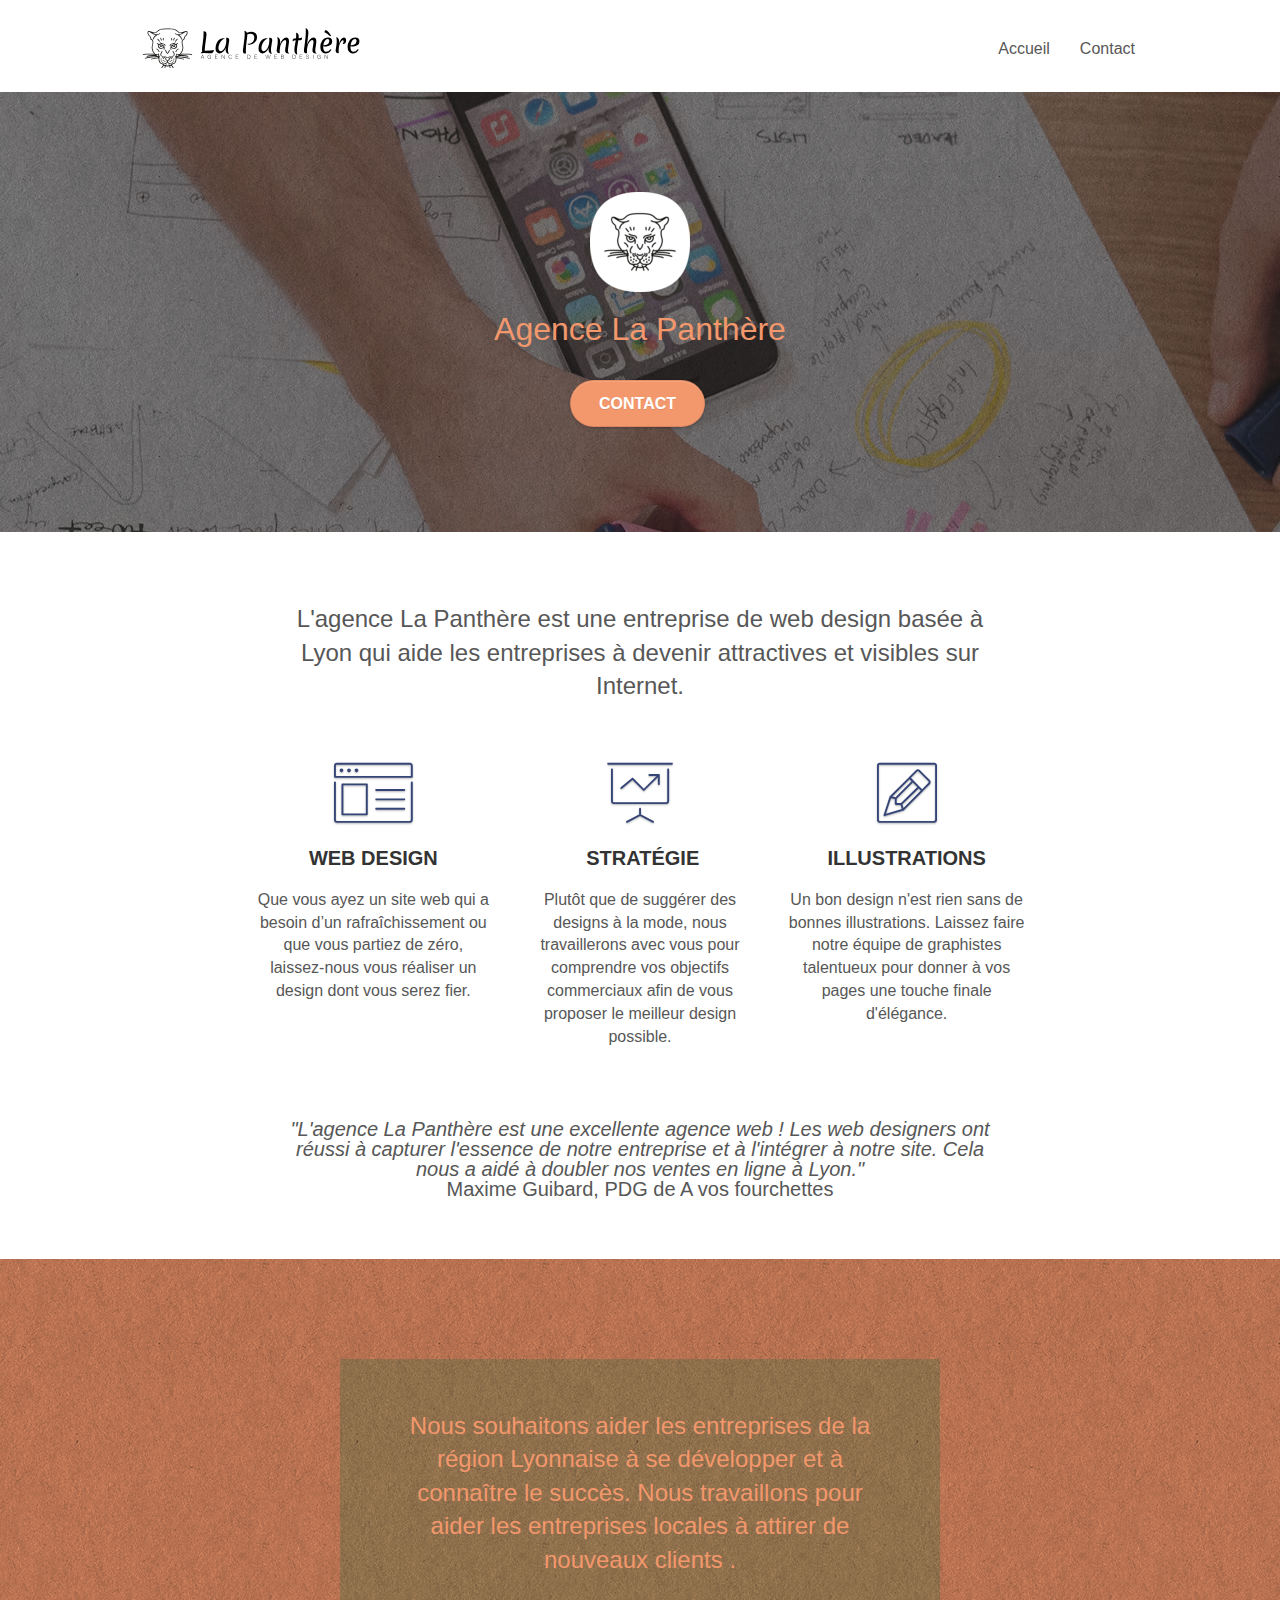
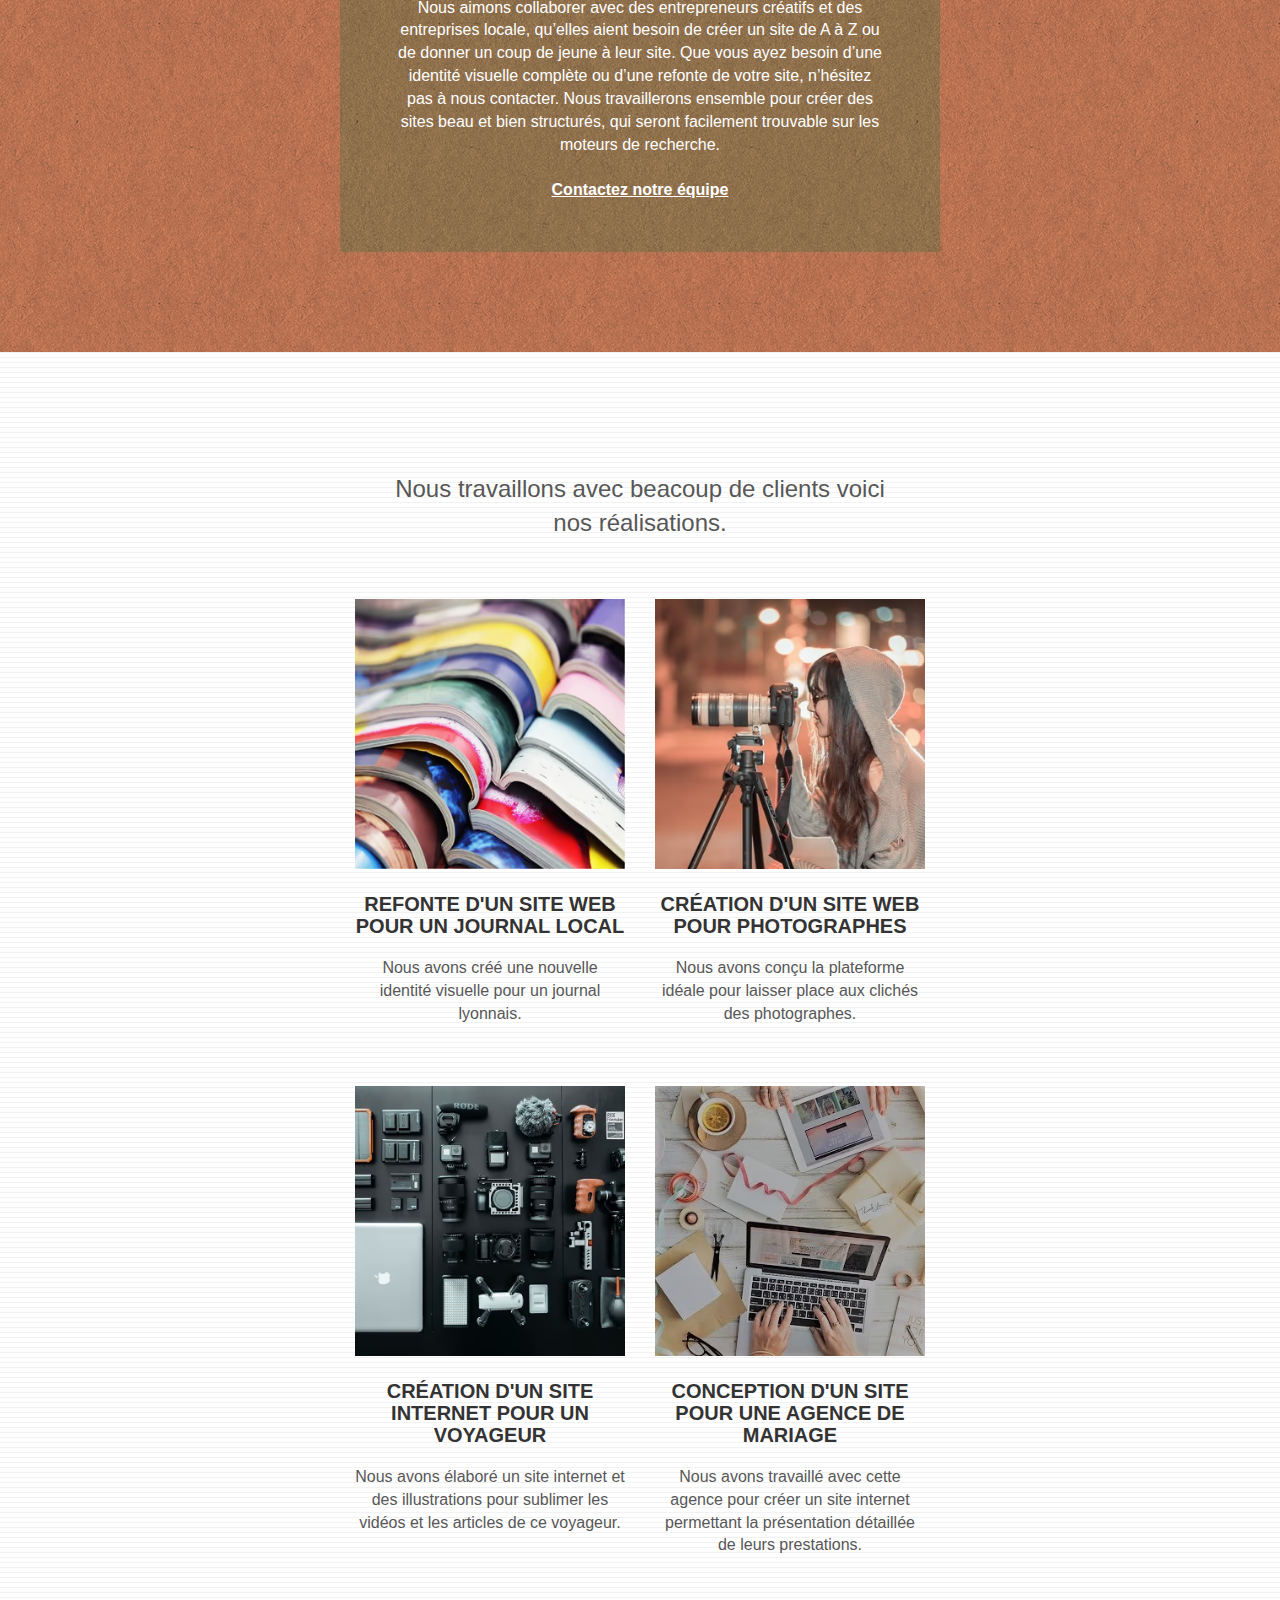
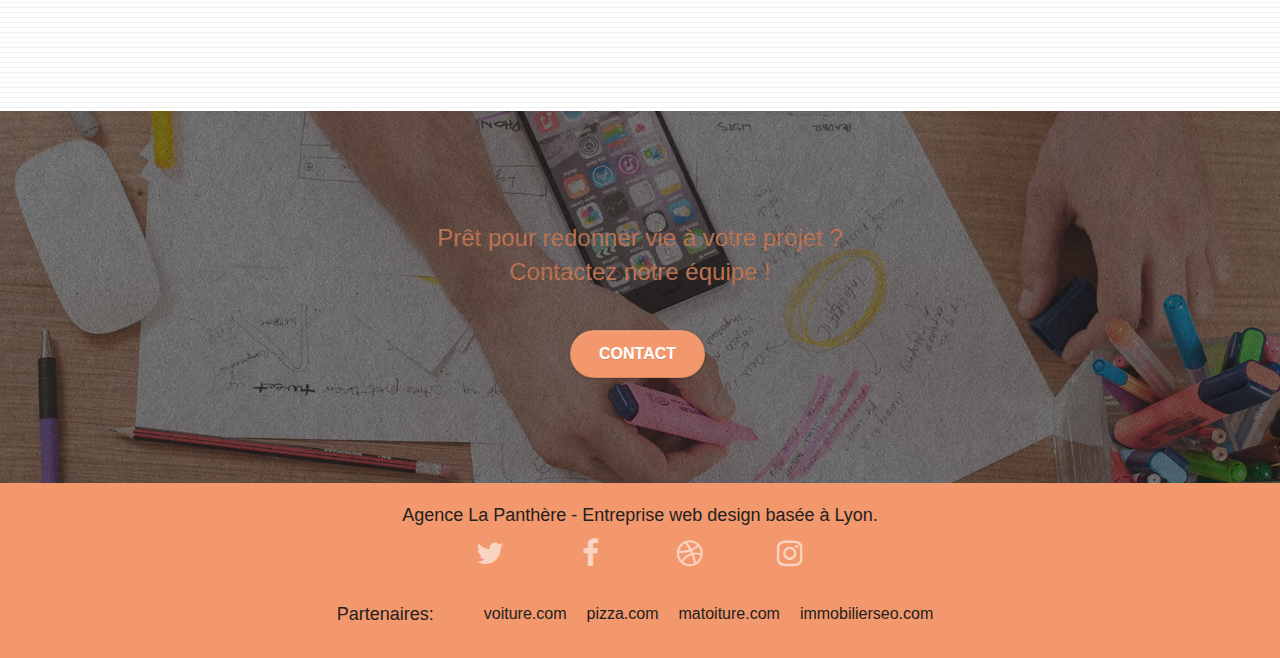
==== index.html @ b2fecfd0 "compress bootstrap" ====
<!doctype html>
<html lang="fr">
<head>
    <meta charset="utf-8">
    <meta name="keywords" content="seo, google, site web, site internet, agence design paris, agence design, agence design,agence design,agence design,agence design,agence design,agence design,agence design,agence design">
    <meta name="description" content="L'agence La Panthère est une entreprise de web design basée à Lyon qui aide les entreprises à devenir attractives et visibles sur Internet.">
    <meta name="viewport" content="width=device-width, initial-scale=1.0, viewport-fit=cover">
    <link rel="shortcut icon" type="image/png" href="favicon.jpg">
    <!-- import font bloc-2 -->
	<style>@import url('https://fonts.googleapis.com/css2?family=Work+Sans:wght@300;400&display=swap');</style>
	<!-- import font bloc-2 -->
	<link rel="stylesheet" type="text/css" href="./css/bootstrap-min.css">
	<link rel="stylesheet" type="text/css" href="style.css">
	<link rel="stylesheet" type="text/css" href="./css/font-awesome.css">
	<link rel="stylesheet" type="text/css" href="./css/et-line.css">
	
    
	<script src="./js/jquery-2.1.0.js" async></script>
	<script src="./js/bootstrap.js" async></script>
	<script src="./js/blocs.js" async></script>
	<script src="./js/jquery.touchSwipe.js" defer></script>
	<script src="./js/gmaps.js" async></script>

<!-- Meta Title -->

    <title>La Penthère - Entreprise Web design Lyon</title>
	<meta name="robots" content="index">

<!-- Meta Title END -->

<!-- Analytics -->
 <!-- Global site tag (gtag.js) - Google Analytics -->
<script async src="https://www.googletagmanager.com/gtag/js?id=UA-54516992-1"></script>
<script defer>
  window.dataLayer = window.dataLayer || [];
  function gtag(){dataLayer.push(arguments);}
  gtag('js', new Date());

  gtag('config', 'UA-54516992-1');
</script>

<!-- Analytics END -->
    
</head>
<body>
<!-- Principal conteneur -->
<div class="page-container">
    
<!-- bloc-0 -->
<div class="bloc bgc-white l-bloc " id="bloc-0">
	<div class="container bloc-sm">

		<nav class="navbar row">
			<div class="navbar-header">
				<a class="navbar-brand" href="index.html"><img width="220" height="40" src="img/agence-la-panthere-monochrome.svg" alt="paris web design logo agence web meilleure agence" height="40" /></a>
				<button id="nav-toggle" type="button" class="ui-navbar-toggle navbar-toggle" data-toggle="collapse" data-target=".navbar-1">
					<span class="sr-only">Toggle navigation</span><span class="icon-bar"></span><span class="icon-bar"></span><span class="icon-bar"></span>
				</button>
			</div>
			<div class="collapse navbar-collapse navbar-1 special-dropdown-nav">
				<ul class="site-navigation nav navbar-nav">
					<li>
						<a href="index.html">Accueil</a>
					</li>
					<li>
					</li>
					<li>
						<a href="contact.html">Contact</a>
					</li>
				</ul>
			</div>
		</nav>
	</div>
</div>
<!-- bloc-0 END -->

<!-- bloc-1-presentation -->
<div class="bloc bgc-dark-slate-blue bg-banniere d-bloc bg-t-edge bloc-bg-texture texture-paper b-parallax" id="bloc-1-hero">
	<div class="container bloc-lg">
		<div class="row tight-width-whitespace">
			<div class="col-sm-12">
				<img width="100" height="100" src="img/logo.png" class="center-block image-resize-mode" width="100" alt="Agence La Panthère, agence web paris, création logo paris" />
				<h1 class="text-center hero-bloc-text tc-white ">
					Agence La Panthère
				</h1>
				<div class="text-center">
					<a href="contact.html" class="btn btn-lg btn-clean btn-rd cta-hero btn-atomic-tangerine" id="cta-hero">Contact</a>
				</div>
			</div>
		</div>
	</div>
</div>
<!-- bloc-1-presentation END -->

<!-- bloc-2-services -->
<div class="bloc bgc-white l-bloc" id="bloc-2-services">
	<div class="container bloc-md">
		<div class="row">
			<div class="col-sm-12 text-center">
				<h2 class="bloc-2--titre">L'agence La Panthère est une entreprise de web design basée à Lyon qui aide les entreprises à devenir attractives et visibles sur Internet.</h2>
			</div>
		</div>
		<div class="row voffset-lg med-width-whitespace">
			<div class="col-sm-4">
				<div class="text-center">
					<span class="et-icon-browser sm-shadow icon-dark-slate-blue icons icon-lg"></span>
				</div>
				<h3 class="mg-md text-center">
					Web design
				</h3>
				<p class="text-center ">
					Que vous ayez un site web qui a besoin d&rsquo;un rafraîchissement ou que vous partiez de zéro, laissez-nous vous réaliser un design dont vous serez fier.
				</p>
			</div>
			<div class="col-sm-4">
				<div class="text-center">
					<span class="et-icon-presentation sm-shadow icon-dark-slate-blue icons icon-lg"></span>
				</div>
				<h3 class="mg-md text-center">
					&nbsp;Stratégie
				</h3>
				<p class="text-center ">
					Plutôt que de suggérer des designs à la mode, nous travaillerons avec vous pour comprendre vos objectifs commerciaux afin de vous proposer le meilleur design possible.<br>
				</p>
			</div>
			<div class="col-sm-4">
				<div class="text-center">
					<span class="et-icon-edit sm-shadow icon-dark-slate-blue icons icon-lg"></span>
				</div>
				<h3 class="mg-md text-center">
					Illustrations
				</h3>
				<p class="text-center ">
					Un bon design n'est rien sans de bonnes illustrations. Laissez faire notre équipe de graphistes talentueux pour donner à vos pages une touche finale d'élégance.
				</p>
			</div>
		</div>
		
				<p class="bloc-2--end">"L'agence La Panthère est une excellente agence web ! Les web designers ont réussi à capturer l'essence de notre entreprise et à l'intégrer à notre site. Cela nous a aidé à doubler nos ventes en ligne à Lyon." 
					<br><span>Maxime Guibard, PDG de A vos fourchettes</span></p>
			
	</div>
</div>
<!-- bloc-2-services END -->

<!-- bloc-3-what-i-do -->
<div class="bloc tc-white bgc-atomic-tangerine bg-presentation d-bloc bloc-bg-texture texture-paper b-parallax" id="bloc-3-what-i-do">
	<div class="container bloc-lg">
		<div class="row tight-width-whitespace black-background">
			<div class="col-sm-12">
				<h2 class="mg-md text-center tc-white">
					Nous souhaitons aider les entreprises de la région Lyonnaise à se développer et à connaître le succès. Nous travaillons pour aider les entreprises locales à attirer de nouveaux clients .<br>
				</h2>
				<p class="text-center white">
					Nous aimons collaborer avec des entrepreneurs créatifs et des entreprises locale, qu’elles aient besoin de créer un site de A à Z ou de donner un coup de jeune à leur site. Que vous ayez besoin d’une identité visuelle complète ou d’une refonte de votre site, n’hésitez pas à nous contacter. Nous travaillerons ensemble pour créer des sites beau et bien structurés, qui seront facilement trouvable sur les moteurs de recherche. <br><br><a class="ltc-white bold-link" href="contact.html">Contactez notre équipe</a><br>
				</p>
			</div>
		</div>
	</div>
</div>
<!-- bloc-3-what-i-do END -->

<!-- bloc-4-portfolio -->
<div class="bloc bgc-white bg-lines-h2-bg bg-repeat l-bloc" id="bloc-4-portfolio">
	<div class="container bloc-lg">
		<div class="row">
			<div class="col-sm-12 text-center">
				<h2 class="bloc-4--titre">Nous travaillons avec beacoup de clients voici nos réalisations.</h2>
			</div>
		</div>
		<div class="row tight-width-whitespace portfolio-row">
			<div class="col-sm-6">
				<a href="#" data-lightbox="./img/Refonte_site_journal_local_xl.avif" data-gallery-id="gallery-1" data-caption="Refonte d'un site web pour un journal local" data-frame="snapshot-lb">
					<img width="320" height="320" src="img/Refonte_site_journal_local.avif" alt="paris web design logo agence web meilleure agence et refonte site web journal" class="img-responsive portfolio-thumb" /></a>
				<h3 class="mg-md text-center">
					Refonte d'un site web pour un journal local
				</h3>
				<p class="text-center">
					Nous avons créé une nouvelle identité visuelle pour un journal lyonnais.
				</p>
			</div>
			<div class="col-sm-6">
				<a href="#" data-lightbox="img/Creation_site_photographes_xl.avif" data-gallery-id="gallery-1" data-caption="Création d'un site web pour photographes" data-frame="snapshot-lb">
					<img width="320" height="320" src="img/Creation_site_photographes.avif" class="img-responsive portfolio-thumb" alt="paris web design logo agence web meilleure agence, Création d'un site web pour photographes" /></a>
				<h3 class="mg-md text-center">
					Création d'un site web pour photographes
				</h3>
				<p class="text-center">
					Nous avons conçu la plateforme idéale pour laisser place aux clichés des photographes.
				</p>
			</div>
		</div>
		<div class="row tight-width-whitespace portfolio-row">
			<div class="col-sm-6">
				<a href="#" data-lightbox="img/Creation_site_voyageur.avif" data-gallery-id="gallery-1" data-caption="Création d'un site internet pour un voyageur" data-frame="snapshot-lb">
					<img width="320" height="320" src="img/Creation_site_voyageur.avif" class="img-responsive portfolio-thumb" alt="paris web design logo agence web meilleure agence, Création d'un site web pour voyageur"/></a>
				<h3 class="mg-md text-center">
					Création d'un site internet pour un voyageur
				</h3>
				<p class="text-center">
					Nous avons élaboré un site internet et des illustrations pour sublimer les vidéos et les articles de ce voyageur.
				</p>
			</div>
			<div class="col-sm-6">
				<a href="#" data-lightbox="img/Conception_site_agence_mariage.avif" data-gallery-id="gallery-1" data-caption="Conception d'un site pour une agence de mariage" data-frame="snapshot-lb">
					<img width="320" height="320" src="img/Conception_site_agence_mariage.avif" class="img-responsive portfolio-thumb" alt="paris web design logo agence web meilleure agence, Création d'un site web pour agence de mariage" /></a>
				<h3 class="mg-md text-center">
					Conception d'un site pour une agence de mariage
				</h3>
				<p class="text-center">
					Nous avons travaillé avec cette agence pour créer un site internet permettant la présentation détaillée de leurs prestations.
				</p>
			</div>
		</div>
	</div>
</div>
<!-- bloc-4-portfolio END -->

<!-- bloc-5-cta -->
<div class="bloc bgc-dark-slate-blue bg-banniere d-bloc bloc-bg-texture texture-paper" id="bloc-5-cta">
	<div class="container bloc-lg">
		<div class="row">
			<h2 class="mg-md text-center tc-white">
				Prêt pour redonner vie à votre projet ?<br>Contactez notre équipe !
			</h2>
			<div class="col-sm-12 text-center">
				<a href="contact.html" class="btn btn-atomic-tangerine btn-clean btn-rd btn-lg cta-hero">Contact</a>
			</div>
		</div>
	</div>
</div>
<!-- bloc-5-cta END -->

<!-- Footer - bloc-8 -->
<div class="bloc bgc-atomic-tangerine d-bloc" id="bloc-8">
	<div class="container bloc-sm">
		<div class="row">
			<div class="col-sm-12">
				<p class="text-center bloc-8--titre">
					Agence La Panthère - Entreprise web design basée à Lyon.<br>
				</p>
				<div class="row row-no-gutters social">
					<div class="col-sm-3">
						<div class="text-center">
							<a class="social" href="index.html" title="twitter"><span class="fa fa-twitter icon-md"></span></a>
						</div>
					</div>
					<div class="col-sm-3">
						<div class="text-center">
							<a class="social" href="index.html" title="facebook"><span class="fa fa-facebook icon-md"></span></a>
						</div>
					</div>
					<div class="col-sm-3">
						<div class="text-center">
							<a class="social" href="index.html" title="dribbble"><span class="fa fa-dribbble icon-md"></span></a>
						</div>
					</div>
					<div class="col-sm-3">
						<div class="text-center">
							<a class="social" href="index.html" title="instagram"><span class="fa fa-instagram icon-md"></span></a>
						</div>
					</div>
					
				</div>
				<div class="row">
					<div class="flex-cnt footer-link">
						<span>Partenaires:</span>
							<ul class="footer--partenaires flex-cnt">
								<li><a href="voiture.com">voiture.com</a></li>
								<li><a href="pizza.com">pizza.com</a></li>
								<li><a href="matoiture.com">matoiture.com</a></li>
								<li><a href="immobilierseo.com">immobilierseo.com</a></li>
							</ul>		
					</div>
				</div>
			</div>
		</div>
	</div>
</div>
<!-- Footer - bloc-8 END -->

</div>
<!-- Principal conteneur END -->
    

</body>
</html>
---- style.css ----
body {
    margin: 0;
    padding: 0;
    background: #FFF;
    overflow-x: hidden;
    -webkit-font-smoothing: antialiased;
    -moz-osx-font-smoothing: grayscale;
}

/* --------- Modif SEO --------- */

body p, body a{
    font-size: 16px;
}

body h2{
    font-size: 24px;
}

body h3{
    font-size: 20px;
}

.bloc-2--titre{
    padding-inline: 15%;
    font-weight: 400;
    margin-bottom: 1.5em;
}

.bloc-2--end{
    padding-inline: 15%;
    text-align: center;
    margin-top: 3em;
    font-size: 20px;
    line-height: 1em;
    font-style: italic;
    font-weight: 500;
}

.bloc-2--end span{
    font-style: normal;
    font-weight: 100;
}

.bloc-4--titre{
    padding-inline: 25%;
}

.flex-cnt{
    display: flex;
    justify-content: center;
    align-items: center;
}

.bloc-8--titre{
    font-size: 18px;
    color: #212121!important;
}

.footer-link{
    margin-top: 2rem;
}

.footer-link span{
    font-size: 18px;
    color: #212121!important;
}

.footer--partenaires{
    margin: 0;
}

.footer--partenaires li{
    list-style: none;
    padding-block: 12px;
    margin-inline: 1rem;
}

.footer--partenaires li a{
    color: #212121!important;
}

/* --------- Modif SEO --------- */

a,
button {
    transition: all .3s ease-in-out;
    outline: none!important;
}

a:hover {
    text-decoration: none;
    cursor: pointer;
}

#page-loading-blocs-notifaction {
    position: fixed;
    top: 0;
    bottom: 0;
    width: 100%;
    z-index: 100000;
    background: #FFFFFF url("img/pageload-spinner.gif") no-repeat center center;
}

.bloc {
    width: 100%;
    clear: both;
    background: 50% 50% no-repeat;
    padding: 0 50px;
    -webkit-background-size: cover;
    -moz-background-size: cover;
    -o-background-size: cover;
    background-size: cover;
    position: relative;
}

.bloc .container {
    padding-left: 0;
    padding-right: 0;
}

.bloc-lg {
    padding: 100px 50px;
}

.bloc-md {
    padding: 50px;
}

.bloc-sm {
    padding: 20px 50px;
}

.bg-center,
.bg-l-edge,
.bg-r-edge,
.bg-t-edge,
.bg-b-edge,
.bg-tl-edge,
.bg-bl-edge,
.bg-tr-edge,
.bg-br-edge,
.bg-repeat {
    -webkit-background-size: auto!important;
    -moz-background-size: auto!important;
    -o-background-size: auto!important;
    background-size: auto!important;
}

.bg-repeat {
    background: repeat;
}

.bg-t-edge {
    background: top no-repeat;
}

.bloc-bg-texture::before {
    content: "";
    background-size: 2px 2px;
    position: absolute;
    top: 0;
    bottom: 0;
    left: 0;
    right: 0;
}

.texture-paper::before {
    background: url("img/texture-paper.png");
    background-size: 280px 280px;
}

.b-parallax {
    background-attachment: fixed;
}

.d-bloc {
    color: rgba(255, 255, 255, .7);
}

.d-bloc button:hover,
.d-bloc button:focus {
    color: rgba(255, 255, 255, .9);
}

.d-bloc .icon-round,
.d-bloc .icon-square,
.d-bloc .icon-rounded,
.d-bloc .icon-semi-rounded-a,
.d-bloc .icon-semi-rounded-b {
    border-color: rgba(255, 255, 255, .9);
}

.d-bloc .divider-h span {
    border-color: rgba(255, 255, 255, .2);
}

.d-bloc .a-btn,
.d-bloc .navbar a,
.d-bloc .navbar-brand,
.d-bloc a .icon-sm,
.d-bloc a .icon-md,
.d-bloc a .icon-lg,
.d-bloc a .icon-xl,
.d-bloc h1 a,
.d-bloc h2 a,
.d-bloc h3 a,
.d-bloc h4 a,
.d-bloc h5 a,
.d-bloc h6 a,
.d-bloc p a {
    color: rgba(255, 255, 255, .6);
}

.d-bloc .a-btn:hover,
.d-bloc .navbar a:hover,
.d-bloc .navbar-brand:hover,
.d-bloc a:hover .icon-sm,
.d-bloc a:hover .icon-md,
.d-bloc a:hover .icon-lg,
.d-bloc a:hover .icon-xl,
.d-bloc h1 a:hover,
.d-bloc h2 a:hover,
.d-bloc h3 a:hover,
.d-bloc h4 a:hover,
.d-bloc h5 a:hover,
.d-bloc h6 a:hover,
.d-bloc p a:hover,
.d-bloc .a-btn:focus,
.d-bloc .navbar a:focus,
.d-bloc .navbar-brand:focus,
.d-bloc a:focus .icon-sm,
.d-bloc a:focus .icon-md,
.d-bloc a:focus .icon-lg,
.d-bloc a:focus .icon-xl,
.d-bloc h1 a:focus,
.d-bloc h2 a:focus,
.d-bloc h3 a:focus,
.d-bloc h4 a:focus,
.d-bloc h5 a:focus,
.d-bloc h6 a:focus,
.d-bloc p a:focus {
    color: rgba(255, 255, 255, 1);
}

.d-bloc .navbar-toggle .icon-bar {
    background: rgba(255, 255, 255, 1);
}

.d-bloc .btn-wire,
.d-bloc .btn-wire:hover {
    color: rgba(255, 255, 255, 1);
    border-color: rgba(255, 255, 255, 1);
}

.d-bloc .panel {
    color: rgba(0, 0, 0, .5);
}

.d-bloc .panel button:hover,
.d-bloc .panel button:focus {
    color: rgba(0, 0, 0, .7);
}

.d-bloc .panel icon {
    border-color: rgba(0, 0, 0, .7);
}

.d-bloc .panel .divider-h span {
    border-color: rgba(0, 0, 0, .1);
}

.d-bloc .panel .a-btn {
    color: rgba(0, 0, 0, .6);
}

.d-bloc .panel .a-btn:hover,
.d-bloc .panel .a-btn:focus {
    color: rgba(0, 0, 0, 1);
}

.d-bloc .panel .btn-wire,
.d-bloc .panel .btn-wire:hover {
    color: rgba(0, 0, 0, .7);
    border-color: rgba(0, 0, 0, .3);
}

.d-bloc .panel,
.l-bloc {
    color: rgba(0, 0, 0, .5);
}

.d-bloc .panel button:hover,
.l-bloc button:hover,
.d-bloc .panel button:focus,
.l-bloc button:focus {
    color: rgba(0, 0, 0, .7);
}

.l-bloc .icon-round,
.l-bloc .icon-square,
.l-bloc .icon-rounded,
.l-bloc .icon-semi-rounded-a,
.l-bloc .icon-semi-rounded-b {
    border-color: rgba(0, 0, 0, .7);
}

.d-bloc .panel .divider-h span,
.l-bloc .divider-h span {
    border-color: rgba(0, 0, 0, .1);
}

.d-bloc .panel .a-btn,
.l-bloc .a-btn,
.l-bloc .navbar a,
.l-bloc .navbar-brand,
.l-bloc a .icon-sm,
.l-bloc a .icon-md,
.l-bloc a .icon-lg,
.l-bloc a .icon-xl,
.l-bloc h1 a,
.l-bloc h2 a,
.l-bloc h3 a,
.l-bloc h4 a,
.l-bloc h5 a,
.l-bloc h6 a,
.l-bloc p a {
    color: rgba(0, 0, 0, .6);
}

.d-bloc .panel .a-btn:hover,
.l-bloc .a-btn:hover,
.l-bloc .navbar a:hover,
.l-bloc .navbar-brand:hover,
.l-bloc a:hover .icon-sm,
.l-bloc a:hover .icon-md,
.l-bloc a:hover .icon-lg,
.l-bloc a:hover .icon-xl,
.l-bloc h1 a:hover,
.l-bloc h2 a:hover,
.l-bloc h3 a:hover,
.l-bloc h4 a:hover,
.l-bloc h5 a:hover,
.l-bloc h6 a:hover,
.l-bloc p a:hover,
.d-bloc .panel .a-btn:focus,
.l-bloc .a-btn:focus,
.l-bloc .navbar a:focus,
.l-bloc .navbar-brand:focus,
.l-bloc a:focus .icon-sm,
.l-bloc a:focus .icon-md,
.l-bloc a:focus .icon-lg,
.l-bloc a:focus .icon-xl,
.l-bloc h1 a:focus,
.l-bloc h2 a:focus,
.l-bloc h3 a:focus,
.l-bloc h4 a:focus,
.l-bloc h5 a:focus,
.l-bloc h6 a:focus,
.l-bloc p a:focus  {
    color: rgba(0, 0, 0, 1);
}

.l-bloc .navbar-toggle .icon-bar {
    color: rgba(0, 0, 0, .6);
}

.d-bloc .panel .btn-wire,
.d-bloc .panel .btn-wire:hover,
.l-bloc .btn-wire,
.l-bloc .btn-wire:hover {
    color: rgba(0, 0, 0, .7);
    border-color: rgba(0, 0, 0, .3);
}

.voffset {
    margin-top: 30px;
}

.voffset-lg {
    margin-top: 80px;
}

.row-no-gutters {
    margin-right: 0;
    margin-left: 0;
}

.row.row-no-gutters > [class^="col-"],
.row.row-no-gutters > [class*=" col-"] {
    padding-right: 0;
    padding-left: 0;
}

#bloc-1-hero h1 {
    font-size: 32px;
}

.navbar {
    margin-bottom: 0;
    z-index: 1;
}

.navbar-brand {
    height: auto;
    padding: 3px 15px;
    font-size: 25px;
    font-weight: normal;
    font-weight: 600;
    line-height: 44px;
}

.navbar-brand img {
    max-height: 200px;
    margin: 0 5px 0 0;
    display: inline;
}

.navbar-brand img[src$=svg] {
    min-width: 100px;
}

.nav-center .navbar-brand img {
    margin: 0;
}

.navbar .nav {
    padding-top: 2px;
    margin-right: -16px;
    float: right;
    z-index: 1;
}

.nav > li {
    float: left;
    margin-top: 4px;
    font-size: 16px;
}

.navbar-nav .open .dropdown-menu > li > a {
    text-align: inherit;
}


.nav > li a:hover,
.nav > li a:focus {
    background: transparent;
    text-decoration: underline;
}

.navbar-toggle {
    margin: 10px 10px 0 0;
    border: 0px;
}

.navbar-toggle:hover,
.navbar-toggle:focus {
    background: transparent!important;
}

.navbar-toggle .icon-bar {
    background-color: rgba(0, 0, 0, .5);
    width: 26px;
}

.nav-invert .navbar .nav {
    float: left;
}

.nav-invert .navbar-header,
.nav-invert .navbar-brand {
    float: right;
    position: relative;
    z-index: 2;
}

@media (min-width: 768px) {
    .site-navigation {
        position: absolute;
        top: 50%;
        right: 20px;
        transform: translate(0, -50%);
        -webkit-transform: translateY(-50%);
    }
    .nav > li .dropdown-menu a,
    .nav > li .dropdown-menu a:hover {
        color: #484848;
    }
    .nav-invert .site-navigation {
        left: 0;
        right: 0;
    }
    .nav-center {
        text-align: center;
    }
    .nav-center .navbar-header {
        width: 100%;
    }
    .nav-center .navbar-header,
    .nav-center .navbar-brand,
    .nav-center .nav > li {
        float: none;
        display: inline-block;
    }
    .nav-center .site-navigation {
        position: relative;
        width: 100%;
        right: 0;
        margin-right: 0px;
        margin-top: 20px;
    }
    .nav-center.mini-nav .navbar-toggle {
        float: none;
        margin: 10px auto 0;
    }
}

.nav > li > .dropdown a {
    background: none!important;
    display: block;
    padding: 14px 15px;
}

nav .caret {
    margin: 0 5px;
}

.dropdown-menu .dropdown-menu {
    top: -8px;
    left: 100%;
}

.dropdown-menu .dropmenu-flow-right {
    top: 100%;
    left: 0;
    margin-left: -1px;
    border-top-left-radius: 0;
    border-top-right-radius: 0;
}

.dropdown-menu .dropdown span {
    border: 4px solid black;
    border-top-color: transparent;
    border-right-color: transparent;
    border-bottom-color: transparent;
    margin: 6px -5px 0 0!important;
    float: right;
}

.mg-md {
    margin-top: 10px;
    margin-bottom: 20px;
}

.mg-lg {
    margin-top: 10px;
    margin-bottom: 40px;
}

.btn {
    margin: 0 5px 5px 0;
}

.btn.pull-right {
    margin: 0 0 5px 5px;
}

.btn-d,
.btn-d:hover,
.btn-d:focus {
    color: #FFF;
    background: rgba(0, 0, 0, .3);
}

button {
    outline: none!important;
}

.btn-rd {
    border-radius: 40px;
}

.btn-clean {
    border: 1px solid rgba(0, 0, 0, .08);
    border-bottom-color: rgba(0, 0, 0, .1);
    text-shadow: 0 1px 0 rgba(0, 0, 1, .1);
    box-shadow: 0 1px 3px rgba(0, 0, 1, .25), inset 0 1px 0 0 rgba(255, 255, 255, .15);
}

.icon-md {
    font-size: 30px!important;
}

.icon-lg {
    font-size: 60px!important;
}

.sm-shadow {
    text-shadow: 0 1px 2px rgba(0, 0, 0, .3);
}

.panel-sq,
.panel-sq .panel-heading,
.panel-sq .panel-footer {
    border-radius: 0;
}

.panel-rd {
    border-radius: 30px;
}

.panel-rd .panel-heading {
    border-radius: 29px 29px 0 0;
}

.panel-rd .panel-footer {
    border-radius: 0 0 29px 29px;
}

.form-control {
    border-color: rgba(0, 0, 0, .1);
    box-shadow: none;
}

.scrollToTop {
    width: 40px;
    height: 40px;
    position: fixed;
    bottom: 20px;
    right: 20px;
    opacity: 0;
    z-index: 500;
    transition: all .3s ease-in-out;
}

.scrollToTop span {
    margin-top: 6px;
}

.showScrollTop {
    font-size: 14px;
    opacity: 1;
}

a[data-lightbox] {
    position: relative;
    display: block;
    text-align: center;
}

a[data-lightbox]:hover::before,
a[data-lightbox]:focus::before {
    content: "+";
    font-family: "HelveticaNeue-Light", "Helvetica Neue Light", "Helvetica Neue", Helvetica, Arial;
    font-size: 32px;
    width: 50px;
    height: 50px;
    margin-left: -25px;
    border-radius: 50%;
    background: rgba(0, 0, 0, .6);
    color: #FFF;
    font-weight: 100;
    z-index: 1;
    position: absolute;
    top: 50%;
    transform: translateY(-50%);
    -webkit-transform: translateY(-50%);
}

a[data-lightbox]:hover img,
a[data-lightbox]:focus img {
    opacity: 0.6;
    -webkit-animation-fill-mode: none;
    animation-fill-mode: none;
}

#lightbox-modal {
    display: flex;
    align-items: center;
}

#lightbox-modal .modal-dialog {
    width: 90%;
    max-width: 900px;
    margin: 0 auto 0;
}

#lightbox-modal .modal-dialog img {
    max-height: 90vh;
    margin: 0 auto;
}

.lightbox-caption {
    padding: 20px;
    color: #FFF;
    background: rgba(0, 0, 0, .5);
    position: absolute;
    left: 15px;
    right: 15px;
    bottom: 5px;
}

.close-lightbox {
    color: #FFF;
    font-size: 30px;
    position: absolute;
    top: 20px;
    right: 20px;
    z-index: 20;
    background: rgba(0, 0, 0, .5);
    border: none;
    line-height: 30px;
    padding: 0 9px 5px;
    opacity: 0.3;
}

.close-lightbox:hover,
.next-lightbox:hover,
.prev-lightbox:hover,
.close-lightbox:focus,
.next-lightbox:focus,
.prev-lightbox:focus {
    opacity: 1.0;
    color: #FFF;
}

.next-lightbox,
.prev-lightbox {
    font-size: 20px;
    color: rgba(255, 255, 255, .9);
    background: rgba(0, 0, 0, .5);
    transition: all .2s ease-in-out;
    position: absolute;
    top: 45%;
    z-index: 1;
    opacity: 0.4;
}

.next-lightbox {
    padding: 6px 8px 1px 13px;
    right: 25px;
}

.prev-lightbox {
    padding: 6px 13px 1px 10px;
    left: 25px;
}

.snapshot-lb .modal-body {
    padding-bottom: 45px;
}

.snapshot-lb .lightbox-caption {
    padding: 0;
    color: rgba(0, 0, 0, .5);
    background: none;
}

h1,
h2,
h3,
h4,
h5,
h6,
p,
label,
.btn,
a {
    font-family: "helvetica";
    font-weight: 400;
    color: #575757!important;
}

.container {
    max-width: 1000px;
}

.hero-bloc-text {
    font-size: 38px;
}

.hero-bloc-text-sub {
    font-size: 36px;
}

.statement-bloc-text {
    line-height: 26px;
    font-style: italic;
    font-size: 20px;
    text-align: center;
    font-weight: lighter;
    max-width: 520px;
    margin: auto auto auto auto;
}

p {
    font-size: 11px;
}

.tight-width-whitespace {
    max-width: 600px;
    margin: auto auto auto auto;
}

.h1 {
    font-size: 20px;
    font-family: "Open Sans";
}

.cta-hero {
    margin-top: 22px;
    color: #FFFFFF!important;
    text-transform: uppercase;
    padding: 12px 28px 12px 28px;
    font-size: 16px;
    font-weight: 700;
}

.social {
    max-width: 400px;
    margin: auto auto auto auto;
}

h2 {
    font-size: 22px;
    line-height: 1.4em;
}

h3 {
    font-size: 15px;
    text-transform: uppercase;
    font-weight: 700;
    color: #333333!important;
}

.med-width-whitespace {
    max-width: 800px;
    margin: auto auto auto auto;
    box-shadow: 0px 0px 0px #000000;
}

h1 {
    color: #333333!important;
}

h4 {
    color: #333333!important;
}

.icons {
    margin-bottom: 14px;
    margin-top: 24px;
}

.white {
    color: #FFFFFF!important;
}

.portfolio-thumb {
    margin-bottom: 24px;
}

.portfolio-row {
    margin-bottom: 44px;
    margin-top: 50px;
}

.avatar {
    box-shadow: 0px 4px 9px rgba(0, 0, 0, 0.3);
}

.black-background {
    background-color: rgba(165, 147, 99, 0.7);
    padding: 40px 40px 40px 40px;
}

.bold-link {
    font-weight: 900;
    text-decoration: underline!important;
}

.bgc-white {
    background-color: #FFFFFF;
}

.bgc-dark-slate-blue {
    background-color: #364577;
}

.bgc-atomic-tangerine {
    background-color: #F3976C;
}

.tc-white {
    color: #F3976C!important;
}

.btn-atomic-tangerine {
    background: #F3976C;
    color: #FFFFFF!important;
}

.btn-atomic-tangerine:hover,
.btn-atomic-tangerine:focus {
    background: #c27956!important;
    color: #FFFFFF!important;
}

.ltc-white {
    color: #FFFFFF!important;
}

.ltc-white:hover,
.ltc-white:focus {
    color: #cccccc!important;
}

.ltc-atomic-tangerine {
    color: #F3976C!important;
}

.ltc-atomic-tangerine:hover,
.ltc-atomic-tangerine:focus {
    color: #c27956!important;
}

.icon-dark-slate-blue {
    color: #364577!important;
    border-color: #364577!important;
}

.bg-dots-bg {
    background-image: url("img/dots-bg.png");
}

.bg-lines-h2-bg {
    background-image: url("img/lines-h2-bg.png");
}

.bg-banniere {
    background-image: url("img/agence-la-panthere.avif");
}

.bg-presentation {
    background-image: url("img/image-de-presentation.avif");
}

@media (max-width: 1024px) {
    .bloc {
        padding-left: 20px;
        padding-right: 20px;
    }
    .bloc.full-width-bloc,
    .bloc-tile-2.full-width-bloc .container,
    .bloc-tile-3.full-width-bloc .container,
    .bloc-tile-4.full-width-bloc .container {
        padding-left: 0;
        padding-right: 0;
    }
}

@media (max-width: 992px) and (min-width: 768px) {
    .navbar .nav {
        max-width: 80%
    }
    .nav-center.navbar .nav {
        max-width: 100%
    }
}

@media only screen and (min-device-width: 768px) and (max-device-width: 1024px) and (orientation: landscape) {
    .b-parallax {
        background-attachment: scroll;
    }
}

@media only screen and (min-device-width: 1024px) and (max-device-width: 1366px) and (-webkit-min-device-pixel-ratio: 1.5) {
    .b-parallax {
        background-attachment: scroll;
    }
}

@media (max-width: 991px) {
    .container {
        width: 100%;
    }
    .b-parallax {
        background-attachment: scroll;
    }
    .page-container,
    #hero-bloc {
        overflow-x: hidden;
        position: relative;
    }
    .bloc {
        padding-left: constant(safe-area-inset-left);
        padding-right: constant(safe-area-inset-right);
    }
    .bloc-group,
    .bloc-group .bloc {
        display: block;
        width: 100%;
    }
    .bloc-fill-screen .fill-bloc-top-edge,
    .bloc-fill-screen .fill-bloc-bottom-edge {
        padding: 0 20px;
        padding-left: constant(safe-area-inset-left);
        padding-right: constant(safe-area-inset-right);
    }
}

@media (max-width: 767px) {
    .page-container {
        overflow-x: hidden;
        position: relative;
    }
    h1,
    h2,
    h3,
    h4,
    h5,
    h6,
    p,
    #disqus_thread {
        padding-left: 10px!important;
        padding-right: 10px!important;
    }
    .b-parallax {
        background-attachment: scroll;
    }
    .navbar .nav {
        padding-top: 0;
        border-top: 1px solid rgba(0, 0, 0, .2);
        float: none!important;
    }
    .navbar.row {
        margin-left: 0;
        margin-right: 0;
    }
    .site-navigation {
        position: inherit;
        transform: none;
        -webkit-transform: none;
        -ms-transform: none;
    }
    .nav > li {
        margin-top: 0;
        border-bottom: 1px solid rgba(0, 0, 0, .1);
        background: rgba(0, 0, 0, .05);
        text-align: left;
        padding-left: 15px;
        width: 100%;
    }
    .nav > li a:hover,
    .nav > li a:focus {
        background: rgba(0, 0, 0, .08);
    }
    .dropdown .dropdown a .caret {
        float: none;
        margin: 5px 0 0 10px!important;
        border: 4px solid black;
        border-bottom-color: transparent;
        border-right-color: transparent;
        border-left-color: transparent;
    }
    #hero-bloc .navbar .nav {
        background: rgba(0, 0, 0, .8);
    }
    #hero-bloc .navbar .nav a {
        color: rgba(255, 255, 255, .6);
    }
    .hero {
        padding: 50px 0;
    }
    .hero-nav {
        left: -1px;
        right: -1px;
    }
    .navbar-collapse {
        padding: 0;
        overflow-x: hidden;
        -webkit-box-shadow: none;
        box-shadow: none;
    }
    .navbar-brand img {
        max-height: 40px;
        width: auto;
    }
    .nav-invert .navbar-header {
        float: none;
        width: 100%;
    }
    .nav-invert .navbar-toggle {
        float: left;
        margin-left: 10px;
    }
    .bloc {
        padding-left: 0;
        padding-right: 0;
    }
    .bloc-xxl,
    .bloc-xl,
    .bloc-lg {
        padding: 40px 0;
    }
    .bloc-sm,
    .bloc-md {
        padding-left: 0;
        padding-right: 0;
    }
    .bloc-tile-2 .container,
    .bloc-tile-3 .container,
    .bloc-tile-4 .container,
    .bloc-fill-screen .fill-bloc-top-edge,
    .bloc-fill-screen .fill-bloc-bottom-edge {
        padding-left: 0;
        padding-right: 0;
    }
    .a-block {
        padding: 0 10px;
    }
    .btn-dwn {
        display: none;
    }
    .voffset {
        margin-top: 5px;
    }
    .voffset-md {
        margin-top: 20px;
    }
    .voffset-lg {
        margin-top: 30px;
    }
    form {
        padding: 5px;
    }
    .close-lightbox {
        display: inline-block;
    }
    .blocsapp-device-iphone5 {
        background-size: 216px 425px;
        padding-top: 60px;
        width: 216px;
        height: 425px;
    }
    .blocsapp-device-iphone5 img {
        width: 180px;
        height: 320px;
    }
    .img-responsive{
        margin-inline: auto;
    }
}

@media (max-width: 400px) {
    .bloc {
        padding-left: 0;
        padding-right: 0;
    }
}

@media (max-width: 767px) {
    .bloc-mob-center-text {
        text-align: center;
    }
}
---- css/et-line.css ----
@font-face {
    font-family: et-line;
    src: url(../fonts/et-line.eot);
    src: url(../fonts/et-line.eot?#iefix) format('embedded-opentype'), url(../fonts/et-line.woff) format('woff'), url(../fonts/et-line.ttf) format('truetype'), url(../fonts/et-line.svg#et-line) format('svg');
    font-weight: 400;
    font-style: normal;
    font-display: swap
}

.et-icon-adjustments,
.et-icon-alarmclock,
.et-icon-anchor,
.et-icon-aperture,
.et-icon-attachment,
.et-icon-bargraph,
.et-icon-basket,
.et-icon-beaker,
.et-icon-bike,
.et-icon-book-open,
.et-icon-briefcase,
.et-icon-browser,
.et-icon-calendar,
.et-icon-camera,
.et-icon-caution,
.et-icon-chat,
.et-icon-circle-compass,
.et-icon-clipboard,
.et-icon-clock,
.et-icon-cloud,
.et-icon-compass,
.et-icon-desktop,
.et-icon-dial,
.et-icon-document,
.et-icon-documents,
.et-icon-download,
.et-icon-dribbble,
.et-icon-edit,
.et-icon-envelope,
.et-icon-expand,
.et-icon-facebook,
.et-icon-flag,
.et-icon-focus,
.et-icon-gears,
.et-icon-genius,
.et-icon-gift,
.et-icon-global,
.et-icon-globe,
.et-icon-googleplus,
.et-icon-grid,
.et-icon-happy,
.et-icon-hazardous,
.et-icon-heart,
.et-icon-hotairballoon,
.et-icon-hourglass,
.et-icon-key,
.et-icon-laptop,
.et-icon-layers,
.et-icon-lifesaver,
.et-icon-lightbulb,
.et-icon-linegraph,
.et-icon-linkedin,
.et-icon-lock,
.et-icon-magnifying-glass,
.et-icon-map,
.et-icon-map-pin,
.et-icon-megaphone,
.et-icon-mic,
.et-icon-mobile,
.et-icon-newspaper,
.et-icon-notebook,
.et-icon-paintbrush,
.et-icon-paperclip,
.et-icon-pencil,
.et-icon-phone,
.et-icon-picture,
.et-icon-pictures,
.et-icon-piechart,
.et-icon-presentation,
.et-icon-pricetags,
.et-icon-printer,
.et-icon-profile-female,
.et-icon-profile-male,
.et-icon-puzzle,
.et-icon-quote,
.et-icon-recycle,
.et-icon-refresh,
.et-icon-ribbon,
.et-icon-rss,
.et-icon-sad,
.et-icon-scissors,
.et-icon-scope,
.et-icon-search,
.et-icon-shield,
.et-icon-speedometer,
.et-icon-strategy,
.et-icon-streetsign,
.et-icon-tablet,
.et-icon-target,
.et-icon-telescope,
.et-icon-toolbox,
.et-icon-tools,
.et-icon-tools-2,
.et-icon-trophy,
.et-icon-tumblr,
.et-icon-twitter,
.et-icon-upload,
.et-icon-video,
.et-icon-wallet,
.et-icon-wine {
    font-family: et-line;
    speak: none;
    font-style: normal;
    font-weight: 400;
    font-variant: normal;
    text-transform: none;
    line-height: 1;
    -webkit-font-smoothing: antialiased;
    -moz-osx-font-smoothing: grayscale;
    display: inline-block
}

.et-icon-mobile:before {
    content: "\e000"
}

.et-icon-laptop:before {
    content: "\e001"
}

.et-icon-desktop:before {
    content: "\e002"
}

.et-icon-tablet:before {
    content: "\e003"
}

.et-icon-phone:before {
    content: "\e004"
}

.et-icon-document:before {
    content: "\e005"
}

.et-icon-documents:before {
    content: "\e006"
}

.et-icon-search:before {
    content: "\e007"
}

.et-icon-clipboard:before {
    content: "\e008"
}

.et-icon-newspaper:before {
    content: "\e009"
}

.et-icon-notebook:before {
    content: "\e00a"
}

.et-icon-book-open:before {
    content: "\e00b"
}

.et-icon-browser:before {
    content: "\e00c"
}

.et-icon-calendar:before {
    content: "\e00d"
}

.et-icon-presentation:before {
    content: "\e00e"
}

.et-icon-picture:before {
    content: "\e00f"
}

.et-icon-pictures:before {
    content: "\e010"
}

.et-icon-video:before {
    content: "\e011"
}

.et-icon-camera:before {
    content: "\e012"
}

.et-icon-printer:before {
    content: "\e013"
}

.et-icon-toolbox:before {
    content: "\e014"
}

.et-icon-briefcase:before {
    content: "\e015"
}

.et-icon-wallet:before {
    content: "\e016"
}

.et-icon-gift:before {
    content: "\e017"
}

.et-icon-bargraph:before {
    content: "\e018"
}

.et-icon-grid:before {
    content: "\e019"
}

.et-icon-expand:before {
    content: "\e01a"
}

.et-icon-focus:before {
    content: "\e01b"
}

.et-icon-edit:before {
    content: "\e01c"
}

.et-icon-adjustments:before {
    content: "\e01d"
}

.et-icon-ribbon:before {
    content: "\e01e"
}

.et-icon-hourglass:before {
    content: "\e01f"
}

.et-icon-lock:before {
    content: "\e020"
}

.et-icon-megaphone:before {
    content: "\e021"
}

.et-icon-shield:before {
    content: "\e022"
}

.et-icon-trophy:before {
    content: "\e023"
}

.et-icon-flag:before {
    content: "\e024"
}

.et-icon-map:before {
    content: "\e025"
}

.et-icon-puzzle:before {
    content: "\e026"
}

.et-icon-basket:before {
    content: "\e027"
}

.et-icon-envelope:before {
    content: "\e028"
}

.et-icon-streetsign:before {
    content: "\e029"
}

.et-icon-telescope:before {
    content: "\e02a"
}

.et-icon-gears:before {
    content: "\e02b"
}

.et-icon-key:before {
    content: "\e02c"
}

.et-icon-paperclip:before {
    content: "\e02d"
}

.et-icon-attachment:before {
    content: "\e02e"
}

.et-icon-pricetags:before {
    content: "\e02f"
}

.et-icon-lightbulb:before {
    content: "\e030"
}

.et-icon-layers:before {
    content: "\e031"
}

.et-icon-pencil:before {
    content: "\e032"
}

.et-icon-tools:before {
    content: "\e033"
}

.et-icon-tools-2:before {
    content: "\e034"
}

.et-icon-scissors:before {
    content: "\e035"
}

.et-icon-paintbrush:before {
    content: "\e036"
}

.et-icon-magnifying-glass:before {
    content: "\e037"
}

.et-icon-circle-compass:before {
    content: "\e038"
}

.et-icon-linegraph:before {
    content: "\e039"
}

.et-icon-mic:before {
    content: "\e03a"
}

.et-icon-strategy:before {
    content: "\e03b"
}

.et-icon-beaker:before {
    content: "\e03c"
}

.et-icon-caution:before {
    content: "\e03d"
}

.et-icon-recycle:before {
    content: "\e03e"
}

.et-icon-anchor:before {
    content: "\e03f"
}

.et-icon-profile-male:before {
    content: "\e040"
}

.et-icon-profile-female:before {
    content: "\e041"
}

.et-icon-bike:before {
    content: "\e042"
}

.et-icon-wine:before {
    content: "\e043"
}

.et-icon-hotairballoon:before {
    content: "\e044"
}

.et-icon-globe:before {
    content: "\e045"
}

.et-icon-genius:before {
    content: "\e046"
}

.et-icon-map-pin:before {
    content: "\e047"
}

.et-icon-dial:before {
    content: "\e048"
}

.et-icon-chat:before {
    content: "\e049"
}

.et-icon-heart:before {
    content: "\e04a"
}

.et-icon-cloud:before {
    content: "\e04b"
}

.et-icon-upload:before {
    content: "\e04c"
}

.et-icon-download:before {
    content: "\e04d"
}

.et-icon-target:before {
    content: "\e04e"
}

.et-icon-hazardous:before {
    content: "\e04f"
}

.et-icon-piechart:before {
    content: "\e050"
}

.et-icon-speedometer:before {
    content: "\e051"
}

.et-icon-global:before {
    content: "\e052"
}

.et-icon-compass:before {
    content: "\e053"
}

.et-icon-lifesaver:before {
    content: "\e054"
}

.et-icon-clock:before {
    content: "\e055"
}

.et-icon-aperture:before {
    content: "\e056"
}

.et-icon-quote:before {
    content: "\e057"
}

.et-icon-scope:before {
    content: "\e058"
}

.et-icon-alarmclock:before {
    content: "\e059"
}

.et-icon-refresh:before {
    content: "\e05a"
}

.et-icon-happy:before {
    content: "\e05b"
}

.et-icon-sad:before {
    content: "\e05c"
}

.et-icon-facebook:before {
    content: "\e05d"
}

.et-icon-twitter:before {
    content: "\e05e"
}

.et-icon-googleplus:before {
    content: "\e05f"
}

.et-icon-rss:before {
    content: "\e060"
}

.et-icon-tumblr:before {
    content: "\e061"
}

.et-icon-linkedin:before {
    content: "\e062"
}

.et-icon-dribbble:before {
    content: "\e063"
}
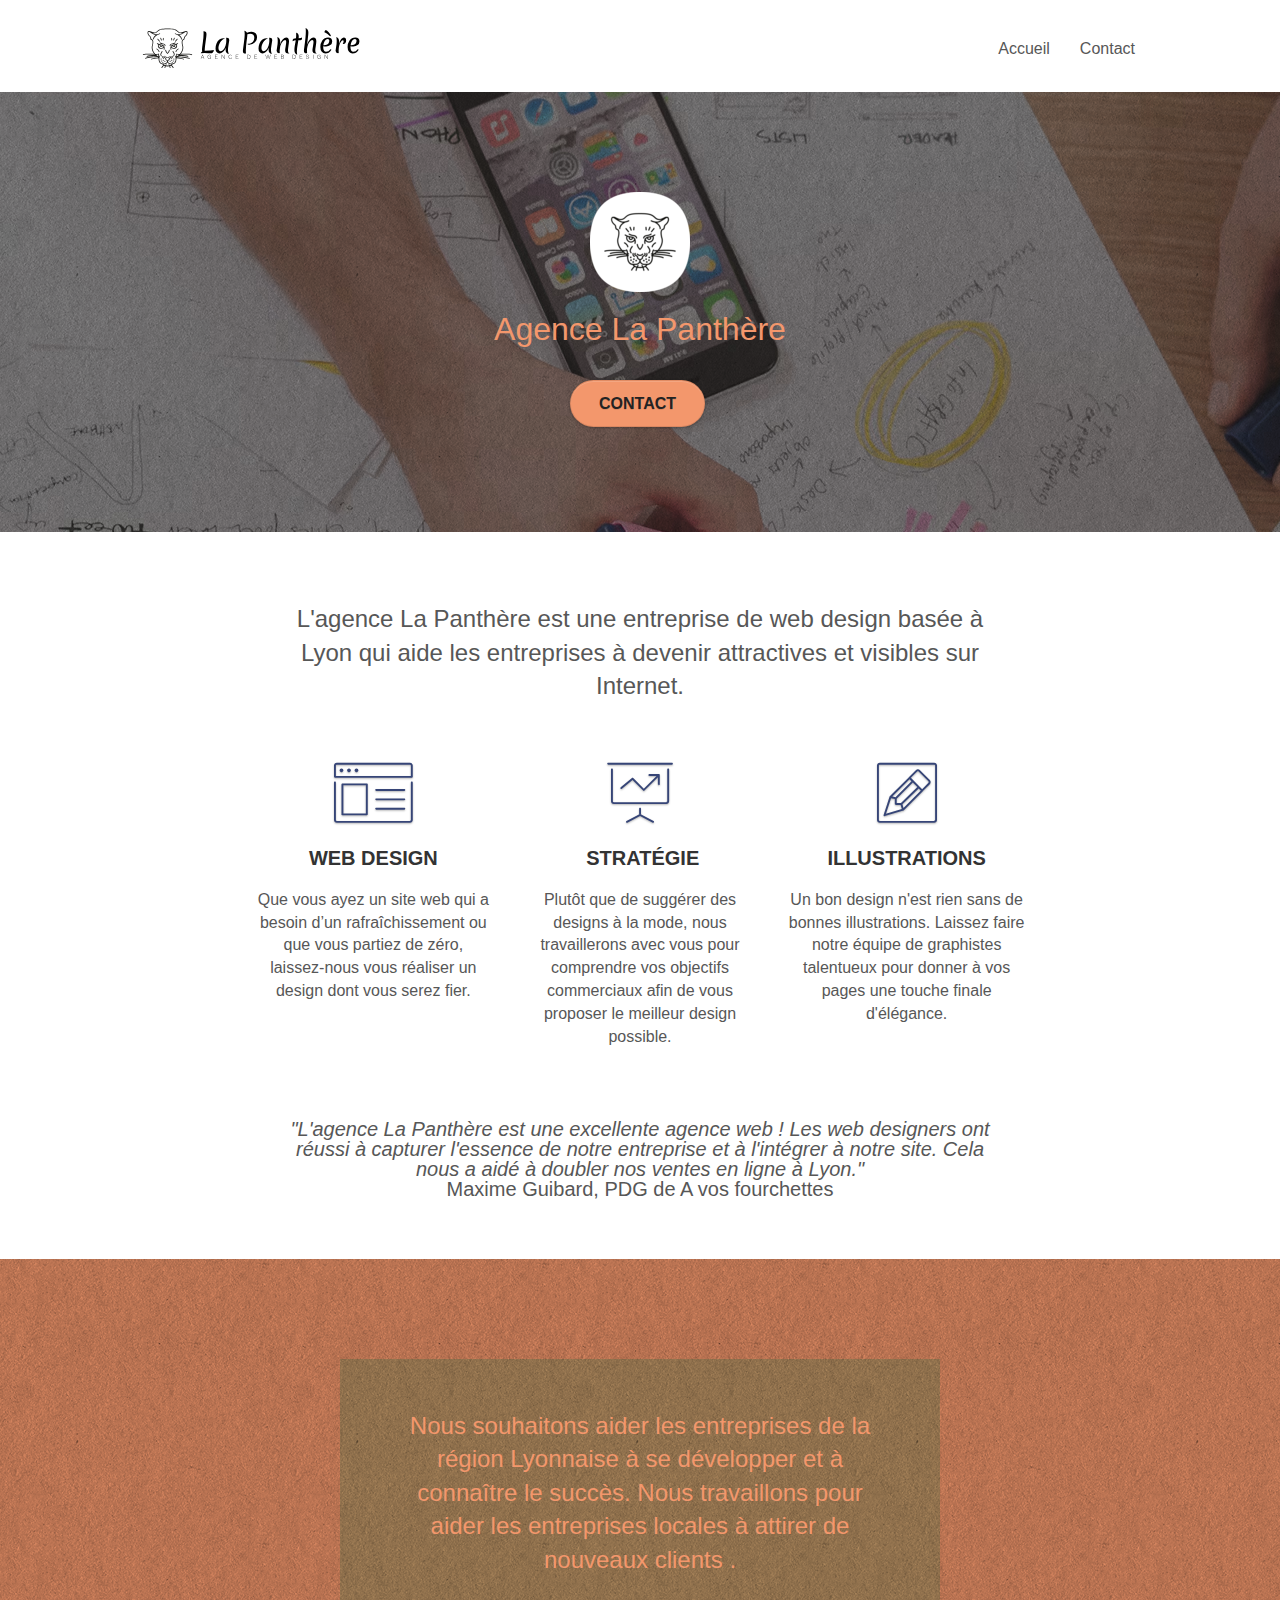
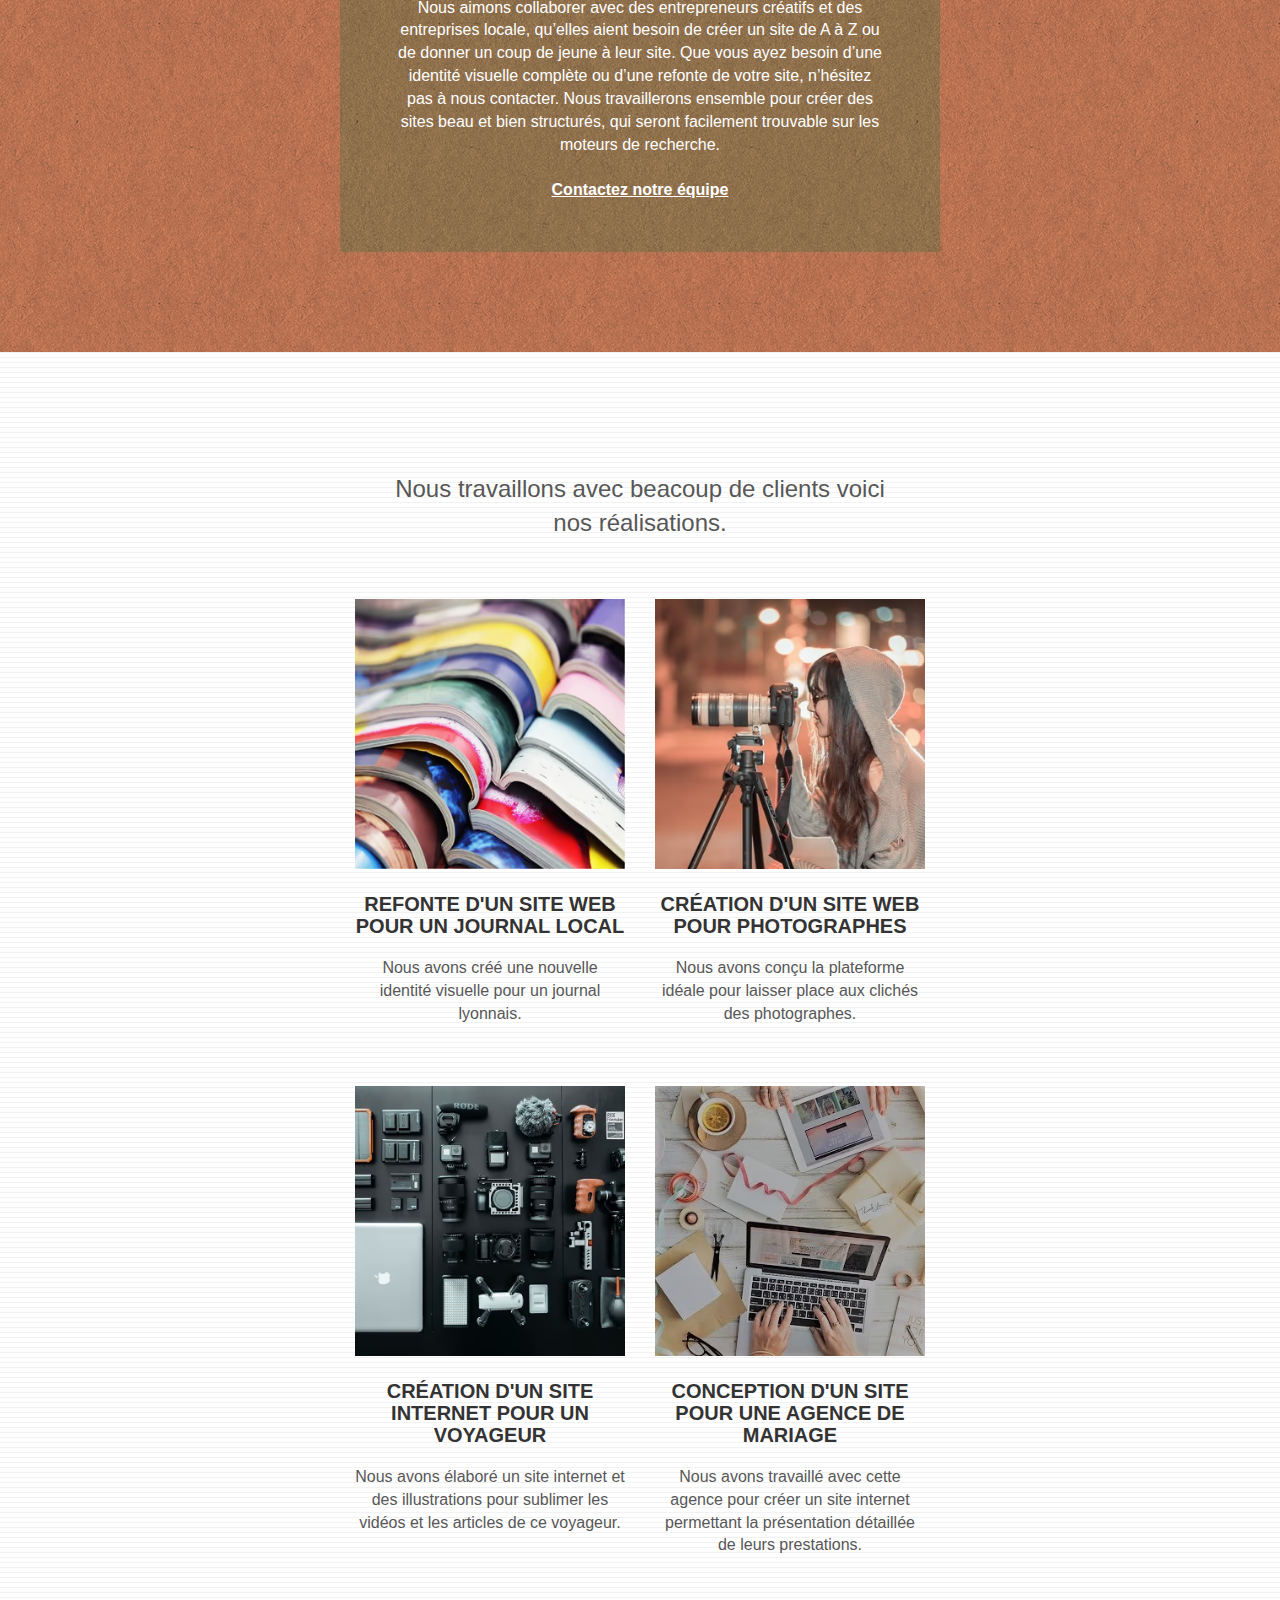
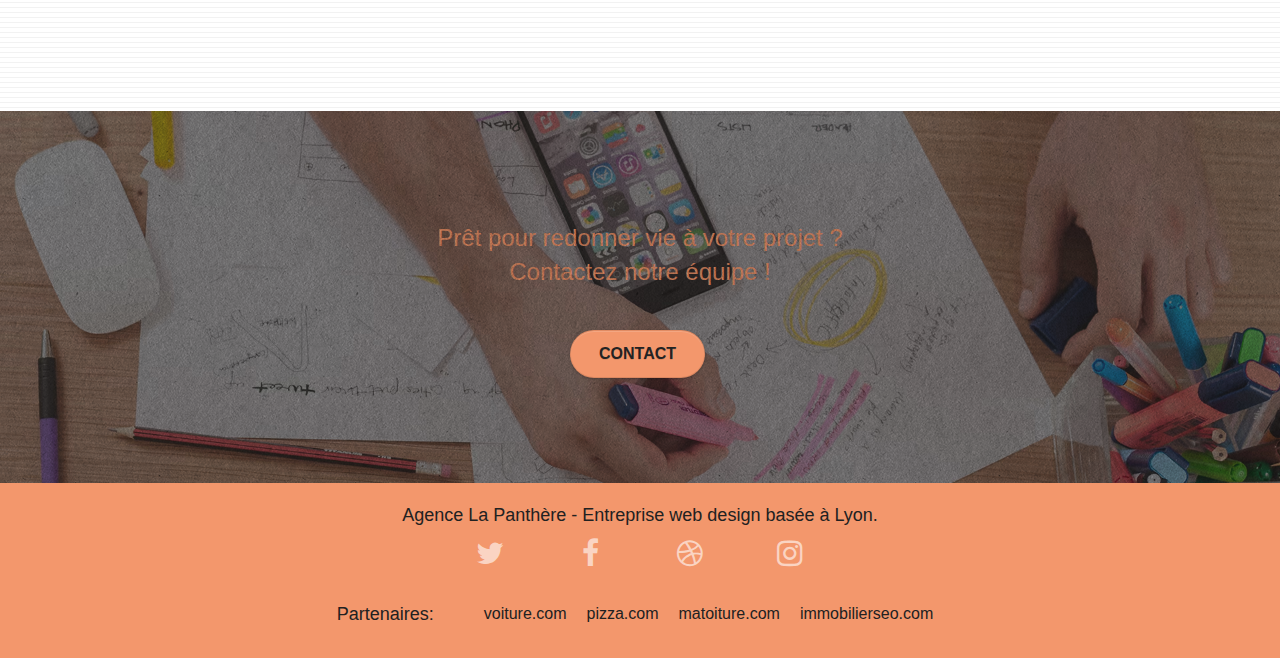
==== commit adda110f: "minify js" ====
--- a/index.html
+++ b/index.html
@@ -2,7 +2,7 @@
 <html lang="fr">
 <head>
     <meta charset="utf-8">
-    <meta name="keywords" content="seo, google, site web, site internet, agence design paris, agence design, agence design,agence design,agence design,agence design,agence design,agence design,agence design,agence design">
+    <meta name="keywords" content="Entreprise web design lyon, Web disgn à Lyon, Agence de design web Lyon">
     <meta name="description" content="L'agence La Panthère est une entreprise de web design basée à Lyon qui aide les entreprises à devenir attractives et visibles sur Internet.">
     <meta name="viewport" content="width=device-width, initial-scale=1.0, viewport-fit=cover">
     <link rel="shortcut icon" type="image/png" href="favicon.jpg">
@@ -11,15 +11,15 @@
 	<!-- import font bloc-2 -->
 	<link rel="stylesheet" type="text/css" href="./css/bootstrap-min.css">
 	<link rel="stylesheet" type="text/css" href="style.css">
-	<link rel="stylesheet" type="text/css" href="./css/font-awesome.css">
-	<link rel="stylesheet" type="text/css" href="./css/et-line.css">
+	<link rel="stylesheet" type="text/css" href="./css/font-awesome-min.css">
+	<link rel="stylesheet" type="text/css" href="./css/et-line-min.css">
 	
     
-	<script src="./js/jquery-2.1.0.js" async></script>
-	<script src="./js/bootstrap.js" async></script>
+	<script src="./js/jquery-2.1.0.min.js"></script>
+	<script src="./js/bootstrap.min.js" async></script>
 	<script src="./js/blocs.js" async></script>
 	<script src="./js/jquery.touchSwipe.js" defer></script>
-	<script src="./js/gmaps.js" async></script>
+	<script src="./js/gmaps.min.js" async></script>
 
 <!-- Meta Title -->
 
--- a/style.css
+++ b/style.css
@@ -1,1166 +1 @@
-body {
-    margin: 0;
-    padding: 0;
-    background: #FFF;
-    overflow-x: hidden;
-    -webkit-font-smoothing: antialiased;
-    -moz-osx-font-smoothing: grayscale;
-}
-
-/* --------- Modif SEO --------- */
-
-body p, body a{
-    font-size: 16px;
-}
-
-body h2{
-    font-size: 24px;
-}
-
-body h3{
-    font-size: 20px;
-}
-
-.bloc-2--titre{
-    padding-inline: 15%;
-    font-weight: 400;
-    margin-bottom: 1.5em;
-}
-
-.bloc-2--end{
-    padding-inline: 15%;
-    text-align: center;
-    margin-top: 3em;
-    font-size: 20px;
-    line-height: 1em;
-    font-style: italic;
-    font-weight: 500;
-}
-
-.bloc-2--end span{
-    font-style: normal;
-    font-weight: 100;
-}
-
-.bloc-4--titre{
-    padding-inline: 25%;
-}
-
-.flex-cnt{
-    display: flex;
-    justify-content: center;
-    align-items: center;
-}
-
-.bloc-8--titre{
-    font-size: 18px;
-    color: #212121!important;
-}
-
-.footer-link{
-    margin-top: 2rem;
-}
-
-.footer-link span{
-    font-size: 18px;
-    color: #212121!important;
-}
-
-.footer--partenaires{
-    margin: 0;
-}
-
-.footer--partenaires li{
-    list-style: none;
-    padding-block: 12px;
-    margin-inline: 1rem;
-}
-
-.footer--partenaires li a{
-    color: #212121!important;
-}
-
-/* --------- Modif SEO --------- */
-
-a,
-button {
-    transition: all .3s ease-in-out;
-    outline: none!important;
-}
-
-a:hover {
-    text-decoration: none;
-    cursor: pointer;
-}
-
-#page-loading-blocs-notifaction {
-    position: fixed;
-    top: 0;
-    bottom: 0;
-    width: 100%;
-    z-index: 100000;
-    background: #FFFFFF url("img/pageload-spinner.gif") no-repeat center center;
-}
-
-.bloc {
-    width: 100%;
-    clear: both;
-    background: 50% 50% no-repeat;
-    padding: 0 50px;
-    -webkit-background-size: cover;
-    -moz-background-size: cover;
-    -o-background-size: cover;
-    background-size: cover;
-    position: relative;
-}
-
-.bloc .container {
-    padding-left: 0;
-    padding-right: 0;
-}
-
-.bloc-lg {
-    padding: 100px 50px;
-}
-
-.bloc-md {
-    padding: 50px;
-}
-
-.bloc-sm {
-    padding: 20px 50px;
-}
-
-.bg-center,
-.bg-l-edge,
-.bg-r-edge,
-.bg-t-edge,
-.bg-b-edge,
-.bg-tl-edge,
-.bg-bl-edge,
-.bg-tr-edge,
-.bg-br-edge,
-.bg-repeat {
-    -webkit-background-size: auto!important;
-    -moz-background-size: auto!important;
-    -o-background-size: auto!important;
-    background-size: auto!important;
-}
-
-.bg-repeat {
-    background: repeat;
-}
-
-.bg-t-edge {
-    background: top no-repeat;
-}
-
-.bloc-bg-texture::before {
-    content: "";
-    background-size: 2px 2px;
-    position: absolute;
-    top: 0;
-    bottom: 0;
-    left: 0;
-    right: 0;
-}
-
-.texture-paper::before {
-    background: url("img/texture-paper.png");
-    background-size: 280px 280px;
-}
-
-.b-parallax {
-    background-attachment: fixed;
-}
-
-.d-bloc {
-    color: rgba(255, 255, 255, .7);
-}
-
-.d-bloc button:hover,
-.d-bloc button:focus {
-    color: rgba(255, 255, 255, .9);
-}
-
-.d-bloc .icon-round,
-.d-bloc .icon-square,
-.d-bloc .icon-rounded,
-.d-bloc .icon-semi-rounded-a,
-.d-bloc .icon-semi-rounded-b {
-    border-color: rgba(255, 255, 255, .9);
-}
-
-.d-bloc .divider-h span {
-    border-color: rgba(255, 255, 255, .2);
-}
-
-.d-bloc .a-btn,
-.d-bloc .navbar a,
-.d-bloc .navbar-brand,
-.d-bloc a .icon-sm,
-.d-bloc a .icon-md,
-.d-bloc a .icon-lg,
-.d-bloc a .icon-xl,
-.d-bloc h1 a,
-.d-bloc h2 a,
-.d-bloc h3 a,
-.d-bloc h4 a,
-.d-bloc h5 a,
-.d-bloc h6 a,
-.d-bloc p a {
-    color: rgba(255, 255, 255, .6);
-}
-
-.d-bloc .a-btn:hover,
-.d-bloc .navbar a:hover,
-.d-bloc .navbar-brand:hover,
-.d-bloc a:hover .icon-sm,
-.d-bloc a:hover .icon-md,
-.d-bloc a:hover .icon-lg,
-.d-bloc a:hover .icon-xl,
-.d-bloc h1 a:hover,
-.d-bloc h2 a:hover,
-.d-bloc h3 a:hover,
-.d-bloc h4 a:hover,
-.d-bloc h5 a:hover,
-.d-bloc h6 a:hover,
-.d-bloc p a:hover,
-.d-bloc .a-btn:focus,
-.d-bloc .navbar a:focus,
-.d-bloc .navbar-brand:focus,
-.d-bloc a:focus .icon-sm,
-.d-bloc a:focus .icon-md,
-.d-bloc a:focus .icon-lg,
-.d-bloc a:focus .icon-xl,
-.d-bloc h1 a:focus,
-.d-bloc h2 a:focus,
-.d-bloc h3 a:focus,
-.d-bloc h4 a:focus,
-.d-bloc h5 a:focus,
-.d-bloc h6 a:focus,
-.d-bloc p a:focus {
-    color: rgba(255, 255, 255, 1);
-}
-
-.d-bloc .navbar-toggle .icon-bar {
-    background: rgba(255, 255, 255, 1);
-}
-
-.d-bloc .btn-wire,
-.d-bloc .btn-wire:hover {
-    color: rgba(255, 255, 255, 1);
-    border-color: rgba(255, 255, 255, 1);
-}
-
-.d-bloc .panel {
-    color: rgba(0, 0, 0, .5);
-}
-
-.d-bloc .panel button:hover,
-.d-bloc .panel button:focus {
-    color: rgba(0, 0, 0, .7);
-}
-
-.d-bloc .panel icon {
-    border-color: rgba(0, 0, 0, .7);
-}
-
-.d-bloc .panel .divider-h span {
-    border-color: rgba(0, 0, 0, .1);
-}
-
-.d-bloc .panel .a-btn {
-    color: rgba(0, 0, 0, .6);
-}
-
-.d-bloc .panel .a-btn:hover,
-.d-bloc .panel .a-btn:focus {
-    color: rgba(0, 0, 0, 1);
-}
-
-.d-bloc .panel .btn-wire,
-.d-bloc .panel .btn-wire:hover {
-    color: rgba(0, 0, 0, .7);
-    border-color: rgba(0, 0, 0, .3);
-}
-
-.d-bloc .panel,
-.l-bloc {
-    color: rgba(0, 0, 0, .5);
-}
-
-.d-bloc .panel button:hover,
-.l-bloc button:hover,
-.d-bloc .panel button:focus,
-.l-bloc button:focus {
-    color: rgba(0, 0, 0, .7);
-}
-
-.l-bloc .icon-round,
-.l-bloc .icon-square,
-.l-bloc .icon-rounded,
-.l-bloc .icon-semi-rounded-a,
-.l-bloc .icon-semi-rounded-b {
-    border-color: rgba(0, 0, 0, .7);
-}
-
-.d-bloc .panel .divider-h span,
-.l-bloc .divider-h span {
-    border-color: rgba(0, 0, 0, .1);
-}
-
-.d-bloc .panel .a-btn,
-.l-bloc .a-btn,
-.l-bloc .navbar a,
-.l-bloc .navbar-brand,
-.l-bloc a .icon-sm,
-.l-bloc a .icon-md,
-.l-bloc a .icon-lg,
-.l-bloc a .icon-xl,
-.l-bloc h1 a,
-.l-bloc h2 a,
-.l-bloc h3 a,
-.l-bloc h4 a,
-.l-bloc h5 a,
-.l-bloc h6 a,
-.l-bloc p a {
-    color: rgba(0, 0, 0, .6);
-}
-
-.d-bloc .panel .a-btn:hover,
-.l-bloc .a-btn:hover,
-.l-bloc .navbar a:hover,
-.l-bloc .navbar-brand:hover,
-.l-bloc a:hover .icon-sm,
-.l-bloc a:hover .icon-md,
-.l-bloc a:hover .icon-lg,
-.l-bloc a:hover .icon-xl,
-.l-bloc h1 a:hover,
-.l-bloc h2 a:hover,
-.l-bloc h3 a:hover,
-.l-bloc h4 a:hover,
-.l-bloc h5 a:hover,
-.l-bloc h6 a:hover,
-.l-bloc p a:hover,
-.d-bloc .panel .a-btn:focus,
-.l-bloc .a-btn:focus,
-.l-bloc .navbar a:focus,
-.l-bloc .navbar-brand:focus,
-.l-bloc a:focus .icon-sm,
-.l-bloc a:focus .icon-md,
-.l-bloc a:focus .icon-lg,
-.l-bloc a:focus .icon-xl,
-.l-bloc h1 a:focus,
-.l-bloc h2 a:focus,
-.l-bloc h3 a:focus,
-.l-bloc h4 a:focus,
-.l-bloc h5 a:focus,
-.l-bloc h6 a:focus,
-.l-bloc p a:focus  {
-    color: rgba(0, 0, 0, 1);
-}
-
-.l-bloc .navbar-toggle .icon-bar {
-    color: rgba(0, 0, 0, .6);
-}
-
-.d-bloc .panel .btn-wire,
-.d-bloc .panel .btn-wire:hover,
-.l-bloc .btn-wire,
-.l-bloc .btn-wire:hover {
-    color: rgba(0, 0, 0, .7);
-    border-color: rgba(0, 0, 0, .3);
-}
-
-.voffset {
-    margin-top: 30px;
-}
-
-.voffset-lg {
-    margin-top: 80px;
-}
-
-.row-no-gutters {
-    margin-right: 0;
-    margin-left: 0;
-}
-
-.row.row-no-gutters > [class^="col-"],
-.row.row-no-gutters > [class*=" col-"] {
-    padding-right: 0;
-    padding-left: 0;
-}
-
-#bloc-1-hero h1 {
-    font-size: 32px;
-}
-
-.navbar {
-    margin-bottom: 0;
-    z-index: 1;
-}
-
-.navbar-brand {
-    height: auto;
-    padding: 3px 15px;
-    font-size: 25px;
-    font-weight: normal;
-    font-weight: 600;
-    line-height: 44px;
-}
-
-.navbar-brand img {
-    max-height: 200px;
-    margin: 0 5px 0 0;
-    display: inline;
-}
-
-.navbar-brand img[src$=svg] {
-    min-width: 100px;
-}
-
-.nav-center .navbar-brand img {
-    margin: 0;
-}
-
-.navbar .nav {
-    padding-top: 2px;
-    margin-right: -16px;
-    float: right;
-    z-index: 1;
-}
-
-.nav > li {
-    float: left;
-    margin-top: 4px;
-    font-size: 16px;
-}
-
-.navbar-nav .open .dropdown-menu > li > a {
-    text-align: inherit;
-}
-
-
-.nav > li a:hover,
-.nav > li a:focus {
-    background: transparent;
-    text-decoration: underline;
-}
-
-.navbar-toggle {
-    margin: 10px 10px 0 0;
-    border: 0px;
-}
-
-.navbar-toggle:hover,
-.navbar-toggle:focus {
-    background: transparent!important;
-}
-
-.navbar-toggle .icon-bar {
-    background-color: rgba(0, 0, 0, .5);
-    width: 26px;
-}
-
-.nav-invert .navbar .nav {
-    float: left;
-}
-
-.nav-invert .navbar-header,
-.nav-invert .navbar-brand {
-    float: right;
-    position: relative;
-    z-index: 2;
-}
-
-@media (min-width: 768px) {
-    .site-navigation {
-        position: absolute;
-        top: 50%;
-        right: 20px;
-        transform: translate(0, -50%);
-        -webkit-transform: translateY(-50%);
-    }
-    .nav > li .dropdown-menu a,
-    .nav > li .dropdown-menu a:hover {
-        color: #484848;
-    }
-    .nav-invert .site-navigation {
-        left: 0;
-        right: 0;
-    }
-    .nav-center {
-        text-align: center;
-    }
-    .nav-center .navbar-header {
-        width: 100%;
-    }
-    .nav-center .navbar-header,
-    .nav-center .navbar-brand,
-    .nav-center .nav > li {
-        float: none;
-        display: inline-block;
-    }
-    .nav-center .site-navigation {
-        position: relative;
-        width: 100%;
-        right: 0;
-        margin-right: 0px;
-        margin-top: 20px;
-    }
-    .nav-center.mini-nav .navbar-toggle {
-        float: none;
-        margin: 10px auto 0;
-    }
-}
-
-.nav > li > .dropdown a {
-    background: none!important;
-    display: block;
-    padding: 14px 15px;
-}
-
-nav .caret {
-    margin: 0 5px;
-}
-
-.dropdown-menu .dropdown-menu {
-    top: -8px;
-    left: 100%;
-}
-
-.dropdown-menu .dropmenu-flow-right {
-    top: 100%;
-    left: 0;
-    margin-left: -1px;
-    border-top-left-radius: 0;
-    border-top-right-radius: 0;
-}
-
-.dropdown-menu .dropdown span {
-    border: 4px solid black;
-    border-top-color: transparent;
-    border-right-color: transparent;
-    border-bottom-color: transparent;
-    margin: 6px -5px 0 0!important;
-    float: right;
-}
-
-.mg-md {
-    margin-top: 10px;
-    margin-bottom: 20px;
-}
-
-.mg-lg {
-    margin-top: 10px;
-    margin-bottom: 40px;
-}
-
-.btn {
-    margin: 0 5px 5px 0;
-}
-
-.btn.pull-right {
-    margin: 0 0 5px 5px;
-}
-
-.btn-d,
-.btn-d:hover,
-.btn-d:focus {
-    color: #FFF;
-    background: rgba(0, 0, 0, .3);
-}
-
-button {
-    outline: none!important;
-}
-
-.btn-rd {
-    border-radius: 40px;
-}
-
-.btn-clean {
-    border: 1px solid rgba(0, 0, 0, .08);
-    border-bottom-color: rgba(0, 0, 0, .1);
-    text-shadow: 0 1px 0 rgba(0, 0, 1, .1);
-    box-shadow: 0 1px 3px rgba(0, 0, 1, .25), inset 0 1px 0 0 rgba(255, 255, 255, .15);
-}
-
-.icon-md {
-    font-size: 30px!important;
-}
-
-.icon-lg {
-    font-size: 60px!important;
-}
-
-.sm-shadow {
-    text-shadow: 0 1px 2px rgba(0, 0, 0, .3);
-}
-
-.panel-sq,
-.panel-sq .panel-heading,
-.panel-sq .panel-footer {
-    border-radius: 0;
-}
-
-.panel-rd {
-    border-radius: 30px;
-}
-
-.panel-rd .panel-heading {
-    border-radius: 29px 29px 0 0;
-}
-
-.panel-rd .panel-footer {
-    border-radius: 0 0 29px 29px;
-}
-
-.form-control {
-    border-color: rgba(0, 0, 0, .1);
-    box-shadow: none;
-}
-
-.scrollToTop {
-    width: 40px;
-    height: 40px;
-    position: fixed;
-    bottom: 20px;
-    right: 20px;
-    opacity: 0;
-    z-index: 500;
-    transition: all .3s ease-in-out;
-}
-
-.scrollToTop span {
-    margin-top: 6px;
-}
-
-.showScrollTop {
-    font-size: 14px;
-    opacity: 1;
-}
-
-a[data-lightbox] {
-    position: relative;
-    display: block;
-    text-align: center;
-}
-
-a[data-lightbox]:hover::before,
-a[data-lightbox]:focus::before {
-    content: "+";
-    font-family: "HelveticaNeue-Light", "Helvetica Neue Light", "Helvetica Neue", Helvetica, Arial;
-    font-size: 32px;
-    width: 50px;
-    height: 50px;
-    margin-left: -25px;
-    border-radius: 50%;
-    background: rgba(0, 0, 0, .6);
-    color: #FFF;
-    font-weight: 100;
-    z-index: 1;
-    position: absolute;
-    top: 50%;
-    transform: translateY(-50%);
-    -webkit-transform: translateY(-50%);
-}
-
-a[data-lightbox]:hover img,
-a[data-lightbox]:focus img {
-    opacity: 0.6;
-    -webkit-animation-fill-mode: none;
-    animation-fill-mode: none;
-}
-
-#lightbox-modal {
-    display: flex;
-    align-items: center;
-}
-
-#lightbox-modal .modal-dialog {
-    width: 90%;
-    max-width: 900px;
-    margin: 0 auto 0;
-}
-
-#lightbox-modal .modal-dialog img {
-    max-height: 90vh;
-    margin: 0 auto;
-}
-
-.lightbox-caption {
-    padding: 20px;
-    color: #FFF;
-    background: rgba(0, 0, 0, .5);
-    position: absolute;
-    left: 15px;
-    right: 15px;
-    bottom: 5px;
-}
-
-.close-lightbox {
-    color: #FFF;
-    font-size: 30px;
-    position: absolute;
-    top: 20px;
-    right: 20px;
-    z-index: 20;
-    background: rgba(0, 0, 0, .5);
-    border: none;
-    line-height: 30px;
-    padding: 0 9px 5px;
-    opacity: 0.3;
-}
-
-.close-lightbox:hover,
-.next-lightbox:hover,
-.prev-lightbox:hover,
-.close-lightbox:focus,
-.next-lightbox:focus,
-.prev-lightbox:focus {
-    opacity: 1.0;
-    color: #FFF;
-}
-
-.next-lightbox,
-.prev-lightbox {
-    font-size: 20px;
-    color: rgba(255, 255, 255, .9);
-    background: rgba(0, 0, 0, .5);
-    transition: all .2s ease-in-out;
-    position: absolute;
-    top: 45%;
-    z-index: 1;
-    opacity: 0.4;
-}
-
-.next-lightbox {
-    padding: 6px 8px 1px 13px;
-    right: 25px;
-}
-
-.prev-lightbox {
-    padding: 6px 13px 1px 10px;
-    left: 25px;
-}
-
-.snapshot-lb .modal-body {
-    padding-bottom: 45px;
-}
-
-.snapshot-lb .lightbox-caption {
-    padding: 0;
-    color: rgba(0, 0, 0, .5);
-    background: none;
-}
-
-h1,
-h2,
-h3,
-h4,
-h5,
-h6,
-p,
-label,
-.btn,
-a {
-    font-family: "helvetica";
-    font-weight: 400;
-    color: #575757!important;
-}
-
-.container {
-    max-width: 1000px;
-}
-
-.hero-bloc-text {
-    font-size: 38px;
-}
-
-.hero-bloc-text-sub {
-    font-size: 36px;
-}
-
-.statement-bloc-text {
-    line-height: 26px;
-    font-style: italic;
-    font-size: 20px;
-    text-align: center;
-    font-weight: lighter;
-    max-width: 520px;
-    margin: auto auto auto auto;
-}
-
-p {
-    font-size: 11px;
-}
-
-.tight-width-whitespace {
-    max-width: 600px;
-    margin: auto auto auto auto;
-}
-
-.h1 {
-    font-size: 20px;
-    font-family: "Open Sans";
-}
-
-.cta-hero {
-    margin-top: 22px;
-    color: #FFFFFF!important;
-    text-transform: uppercase;
-    padding: 12px 28px 12px 28px;
-    font-size: 16px;
-    font-weight: 700;
-}
-
-.social {
-    max-width: 400px;
-    margin: auto auto auto auto;
-}
-
-h2 {
-    font-size: 22px;
-    line-height: 1.4em;
-}
-
-h3 {
-    font-size: 15px;
-    text-transform: uppercase;
-    font-weight: 700;
-    color: #333333!important;
-}
-
-.med-width-whitespace {
-    max-width: 800px;
-    margin: auto auto auto auto;
-    box-shadow: 0px 0px 0px #000000;
-}
-
-h1 {
-    color: #333333!important;
-}
-
-h4 {
-    color: #333333!important;
-}
-
-.icons {
-    margin-bottom: 14px;
-    margin-top: 24px;
-}
-
-.white {
-    color: #FFFFFF!important;
-}
-
-.portfolio-thumb {
-    margin-bottom: 24px;
-}
-
-.portfolio-row {
-    margin-bottom: 44px;
-    margin-top: 50px;
-}
-
-.avatar {
-    box-shadow: 0px 4px 9px rgba(0, 0, 0, 0.3);
-}
-
-.black-background {
-    background-color: rgba(165, 147, 99, 0.7);
-    padding: 40px 40px 40px 40px;
-}
-
-.bold-link {
-    font-weight: 900;
-    text-decoration: underline!important;
-}
-
-.bgc-white {
-    background-color: #FFFFFF;
-}
-
-.bgc-dark-slate-blue {
-    background-color: #364577;
-}
-
-.bgc-atomic-tangerine {
-    background-color: #F3976C;
-}
-
-.tc-white {
-    color: #F3976C!important;
-}
-
-.btn-atomic-tangerine {
-    background: #F3976C;
-    color: #FFFFFF!important;
-}
-
-.btn-atomic-tangerine:hover,
-.btn-atomic-tangerine:focus {
-    background: #c27956!important;
-    color: #FFFFFF!important;
-}
-
-.ltc-white {
-    color: #FFFFFF!important;
-}
-
-.ltc-white:hover,
-.ltc-white:focus {
-    color: #cccccc!important;
-}
-
-.ltc-atomic-tangerine {
-    color: #F3976C!important;
-}
-
-.ltc-atomic-tangerine:hover,
-.ltc-atomic-tangerine:focus {
-    color: #c27956!important;
-}
-
-.icon-dark-slate-blue {
-    color: #364577!important;
-    border-color: #364577!important;
-}
-
-.bg-dots-bg {
-    background-image: url("img/dots-bg.png");
-}
-
-.bg-lines-h2-bg {
-    background-image: url("img/lines-h2-bg.png");
-}
-
-.bg-banniere {
-    background-image: url("img/agence-la-panthere.avif");
-}
-
-.bg-presentation {
-    background-image: url("img/image-de-presentation.avif");
-}
-
-@media (max-width: 1024px) {
-    .bloc {
-        padding-left: 20px;
-        padding-right: 20px;
-    }
-    .bloc.full-width-bloc,
-    .bloc-tile-2.full-width-bloc .container,
-    .bloc-tile-3.full-width-bloc .container,
-    .bloc-tile-4.full-width-bloc .container {
-        padding-left: 0;
-        padding-right: 0;
-    }
-}
-
-@media (max-width: 992px) and (min-width: 768px) {
-    .navbar .nav {
-        max-width: 80%
-    }
-    .nav-center.navbar .nav {
-        max-width: 100%
-    }
-}
-
-@media only screen and (min-device-width: 768px) and (max-device-width: 1024px) and (orientation: landscape) {
-    .b-parallax {
-        background-attachment: scroll;
-    }
-}
-
-@media only screen and (min-device-width: 1024px) and (max-device-width: 1366px) and (-webkit-min-device-pixel-ratio: 1.5) {
-    .b-parallax {
-        background-attachment: scroll;
-    }
-}
-
-@media (max-width: 991px) {
-    .container {
-        width: 100%;
-    }
-    .b-parallax {
-        background-attachment: scroll;
-    }
-    .page-container,
-    #hero-bloc {
-        overflow-x: hidden;
-        position: relative;
-    }
-    .bloc {
-        padding-left: constant(safe-area-inset-left);
-        padding-right: constant(safe-area-inset-right);
-    }
-    .bloc-group,
-    .bloc-group .bloc {
-        display: block;
-        width: 100%;
-    }
-    .bloc-fill-screen .fill-bloc-top-edge,
-    .bloc-fill-screen .fill-bloc-bottom-edge {
-        padding: 0 20px;
-        padding-left: constant(safe-area-inset-left);
-        padding-right: constant(safe-area-inset-right);
-    }
-}
-
-@media (max-width: 767px) {
-    .page-container {
-        overflow-x: hidden;
-        position: relative;
-    }
-    h1,
-    h2,
-    h3,
-    h4,
-    h5,
-    h6,
-    p,
-    #disqus_thread {
-        padding-left: 10px!important;
-        padding-right: 10px!important;
-    }
-    .b-parallax {
-        background-attachment: scroll;
-    }
-    .navbar .nav {
-        padding-top: 0;
-        border-top: 1px solid rgba(0, 0, 0, .2);
-        float: none!important;
-    }
-    .navbar.row {
-        margin-left: 0;
-        margin-right: 0;
-    }
-    .site-navigation {
-        position: inherit;
-        transform: none;
-        -webkit-transform: none;
-        -ms-transform: none;
-    }
-    .nav > li {
-        margin-top: 0;
-        border-bottom: 1px solid rgba(0, 0, 0, .1);
-        background: rgba(0, 0, 0, .05);
-        text-align: left;
-        padding-left: 15px;
-        width: 100%;
-    }
-    .nav > li a:hover,
-    .nav > li a:focus {
-        background: rgba(0, 0, 0, .08);
-    }
-    .dropdown .dropdown a .caret {
-        float: none;
-        margin: 5px 0 0 10px!important;
-        border: 4px solid black;
-        border-bottom-color: transparent;
-        border-right-color: transparent;
-        border-left-color: transparent;
-    }
-    #hero-bloc .navbar .nav {
-        background: rgba(0, 0, 0, .8);
-    }
-    #hero-bloc .navbar .nav a {
-        color: rgba(255, 255, 255, .6);
-    }
-    .hero {
-        padding: 50px 0;
-    }
-    .hero-nav {
-        left: -1px;
-        right: -1px;
-    }
-    .navbar-collapse {
-        padding: 0;
-        overflow-x: hidden;
-        -webkit-box-shadow: none;
-        box-shadow: none;
-    }
-    .navbar-brand img {
-        max-height: 40px;
-        width: auto;
-    }
-    .nav-invert .navbar-header {
-        float: none;
-        width: 100%;
-    }
-    .nav-invert .navbar-toggle {
-        float: left;
-        margin-left: 10px;
-    }
-    .bloc {
-        padding-left: 0;
-        padding-right: 0;
-    }
-    .bloc-xxl,
-    .bloc-xl,
-    .bloc-lg {
-        padding: 40px 0;
-    }
-    .bloc-sm,
-    .bloc-md {
-        padding-left: 0;
-        padding-right: 0;
-    }
-    .bloc-tile-2 .container,
-    .bloc-tile-3 .container,
-    .bloc-tile-4 .container,
-    .bloc-fill-screen .fill-bloc-top-edge,
-    .bloc-fill-screen .fill-bloc-bottom-edge {
-        padding-left: 0;
-        padding-right: 0;
-    }
-    .a-block {
-        padding: 0 10px;
-    }
-    .btn-dwn {
-        display: none;
-    }
-    .voffset {
-        margin-top: 5px;
-    }
-    .voffset-md {
-        margin-top: 20px;
-    }
-    .voffset-lg {
-        margin-top: 30px;
-    }
-    form {
-        padding: 5px;
-    }
-    .close-lightbox {
-        display: inline-block;
-    }
-    .blocsapp-device-iphone5 {
-        background-size: 216px 425px;
-        padding-top: 60px;
-        width: 216px;
-        height: 425px;
-    }
-    .blocsapp-device-iphone5 img {
-        width: 180px;
-        height: 320px;
-    }
-    .img-responsive{
-        margin-inline: auto;
-    }
-}
-
-@media (max-width: 400px) {
-    .bloc {
-        padding-left: 0;
-        padding-right: 0;
-    }
-}
-
-@media (max-width: 767px) {
-    .bloc-mob-center-text {
-        text-align: center;
-    }
-}+body{margin:0;padding:0;background:#FFF;overflow-x:hidden;-webkit-font-smoothing:antialiased;-moz-osx-font-smoothing:grayscale}body p,body a{font-size:16px}body h2{font-size:24px}body h3{font-size:20px}.bloc-2--titre{padding-inline:15%;font-weight:400;margin-bottom:1.5em}.bloc-2--end{padding-inline:15%;text-align:center;margin-top:3em;font-size:20px;line-height:1em;font-style:italic;font-weight:500}.bloc-2--end span{font-style:normal;font-weight:100}.bloc-4--titre{padding-inline:25%}.flex-cnt{display:flex;justify-content:center;align-items:center}.bloc-8--titre{font-size:18px;color:#212121!important}.footer-link{margin-top:2rem}.footer-link span{font-size:18px;color:#212121!important}.footer--partenaires{margin:0}.footer--partenaires li{list-style:none;padding-block:12px;margin-inline:1rem}.footer--partenaires li a{color:#212121!important}a,button{transition:all .3s ease-in-out;outline:none!important}a:hover{text-decoration:none;cursor:pointer}#page-loading-blocs-notifaction{position:fixed;top:0;bottom:0;width:100%;z-index:100000;background:#FFF url(img/pageload-spinner.gif) no-repeat center center}.bloc{width:100%;clear:both;background:50% 50% no-repeat;padding:0 50px;-webkit-background-size:cover;-moz-background-size:cover;-o-background-size:cover;background-size:cover;position:relative}.bloc .container{padding-left:0;padding-right:0}.bloc-lg{padding:100px 50px}.bloc-md{padding:50px}.bloc-sm{padding:20px 50px}.bg-center,.bg-l-edge,.bg-r-edge,.bg-t-edge,.bg-b-edge,.bg-tl-edge,.bg-bl-edge,.bg-tr-edge,.bg-br-edge,.bg-repeat{-webkit-background-size:auto!important;-moz-background-size:auto!important;-o-background-size:auto!important;background-size:auto!important}.bg-repeat{background:repeat}.bg-t-edge{background:top no-repeat}.bloc-bg-texture::before{content:"";background-size:2px 2px;position:absolute;top:0;bottom:0;left:0;right:0}.texture-paper::before{background:url(img/texture-paper.webp);background-size:280px 280px}.b-parallax{background-attachment:fixed}.d-bloc{color:rgba(255,255,255,.7)}.d-bloc button:hover,.d-bloc button:focus{color:rgba(255,255,255,.9)}.d-bloc .icon-round,.d-bloc .icon-square,.d-bloc .icon-rounded,.d-bloc .icon-semi-rounded-a,.d-bloc .icon-semi-rounded-b{border-color:rgba(255,255,255,.9)}.d-bloc .divider-h span{border-color:rgba(255,255,255,.2)}.d-bloc .a-btn,.d-bloc .navbar a,.d-bloc .navbar-brand,.d-bloc a .icon-sm,.d-bloc a .icon-md,.d-bloc a .icon-lg,.d-bloc a .icon-xl,.d-bloc h1 a,.d-bloc h2 a,.d-bloc h3 a,.d-bloc h4 a,.d-bloc h5 a,.d-bloc h6 a,.d-bloc p a{color:rgba(255,255,255,.6)}.d-bloc .a-btn:hover,.d-bloc .navbar a:hover,.d-bloc .navbar-brand:hover,.d-bloc a:hover .icon-sm,.d-bloc a:hover .icon-md,.d-bloc a:hover .icon-lg,.d-bloc a:hover .icon-xl,.d-bloc h1 a:hover,.d-bloc h2 a:hover,.d-bloc h3 a:hover,.d-bloc h4 a:hover,.d-bloc h5 a:hover,.d-bloc h6 a:hover,.d-bloc p a:hover,.d-bloc .a-btn:focus,.d-bloc .navbar a:focus,.d-bloc .navbar-brand:focus,.d-bloc a:focus .icon-sm,.d-bloc a:focus .icon-md,.d-bloc a:focus .icon-lg,.d-bloc a:focus .icon-xl,.d-bloc h1 a:focus,.d-bloc h2 a:focus,.d-bloc h3 a:focus,.d-bloc h4 a:focus,.d-bloc h5 a:focus,.d-bloc h6 a:focus,.d-bloc p a:focus{color:rgba(255,255,255,1)}.d-bloc .navbar-toggle .icon-bar{background:rgba(255,255,255,1)}.d-bloc .btn-wire,.d-bloc .btn-wire:hover{color:rgba(255,255,255,1);border-color:rgba(255,255,255,1)}.d-bloc .panel{color:rgba(0,0,0,.5)}.d-bloc .panel button:hover,.d-bloc .panel button:focus{color:rgba(0,0,0,.7)}.d-bloc .panel icon{border-color:rgba(0,0,0,.7)}.d-bloc .panel .divider-h span{border-color:rgba(0,0,0,.1)}.d-bloc .panel .a-btn{color:rgba(0,0,0,.6)}.d-bloc .panel .a-btn:hover,.d-bloc .panel .a-btn:focus{color:rgba(0,0,0,1)}.d-bloc .panel .btn-wire,.d-bloc .panel .btn-wire:hover{color:rgba(0,0,0,.7);border-color:rgba(0,0,0,.3)}.d-bloc .panel,.l-bloc{color:rgba(0,0,0,.5)}.d-bloc .panel button:hover,.l-bloc button:hover,.d-bloc .panel button:focus,.l-bloc button:focus{color:rgba(0,0,0,.7)}.l-bloc .icon-round,.l-bloc .icon-square,.l-bloc .icon-rounded,.l-bloc .icon-semi-rounded-a,.l-bloc .icon-semi-rounded-b{border-color:rgba(0,0,0,.7)}.d-bloc .panel .divider-h span,.l-bloc .divider-h span{border-color:rgba(0,0,0,.1)}.d-bloc .panel .a-btn,.l-bloc .a-btn,.l-bloc .navbar a,.l-bloc .navbar-brand,.l-bloc a .icon-sm,.l-bloc a .icon-md,.l-bloc a .icon-lg,.l-bloc a .icon-xl,.l-bloc h1 a,.l-bloc h2 a,.l-bloc h3 a,.l-bloc h4 a,.l-bloc h5 a,.l-bloc h6 a,.l-bloc p a{color:rgba(0,0,0,.6)}.d-bloc .panel .a-btn:hover,.l-bloc .a-btn:hover,.l-bloc .navbar a:hover,.l-bloc .navbar-brand:hover,.l-bloc a:hover .icon-sm,.l-bloc a:hover .icon-md,.l-bloc a:hover .icon-lg,.l-bloc a:hover .icon-xl,.l-bloc h1 a:hover,.l-bloc h2 a:hover,.l-bloc h3 a:hover,.l-bloc h4 a:hover,.l-bloc h5 a:hover,.l-bloc h6 a:hover,.l-bloc p a:hover,.d-bloc .panel .a-btn:focus,.l-bloc .a-btn:focus,.l-bloc .navbar a:focus,.l-bloc .navbar-brand:focus,.l-bloc a:focus .icon-sm,.l-bloc a:focus .icon-md,.l-bloc a:focus .icon-lg,.l-bloc a:focus .icon-xl,.l-bloc h1 a:focus,.l-bloc h2 a:focus,.l-bloc h3 a:focus,.l-bloc h4 a:focus,.l-bloc h5 a:focus,.l-bloc h6 a:focus,.l-bloc p a:focus{color:rgba(0,0,0,1)}.l-bloc .navbar-toggle .icon-bar{color:rgba(0,0,0,.6)}.d-bloc .panel .btn-wire,.d-bloc .panel .btn-wire:hover,.l-bloc .btn-wire,.l-bloc .btn-wire:hover{color:rgba(0,0,0,.7);border-color:rgba(0,0,0,.3)}.voffset{margin-top:30px}.voffset-lg{margin-top:80px}.row-no-gutters{margin-right:0;margin-left:0}.row.row-no-gutters>[class^="col-"],.row.row-no-gutters>[class*=" col-"]{padding-right:0;padding-left:0}#bloc-1-hero h1{font-size:32px}.navbar{margin-bottom:0;z-index:1}.navbar-brand{height:auto;padding:3px 15px;font-size:25px;font-weight:400;font-weight:600;line-height:44px}.navbar-brand img{max-height:200px;margin:0 5px 0 0;display:inline}.navbar-brand img[src$=svg]{min-width:100px}.nav-center .navbar-brand img{margin:0}.navbar .nav{padding-top:2px;margin-right:-16px;float:right;z-index:1}.nav>li{float:left;margin-top:4px;font-size:16px}.navbar-nav .open .dropdown-menu>li>a{text-align:inherit}.nav>li a:hover,.nav>li a:focus{background:transparent;text-decoration:underline}.navbar-toggle{margin:10px 10px 0 0;border:0}.navbar-toggle:hover,.navbar-toggle:focus{background:transparent!important}.navbar-toggle .icon-bar{background-color:rgba(0,0,0,.5);width:26px}.nav-invert .navbar .nav{float:left}.nav-invert .navbar-header,.nav-invert .navbar-brand{float:right;position:relative;z-index:2}@media (min-width:768px){.site-navigation{position:absolute;top:50%;right:20px;transform:translate(0,-50%);-webkit-transform:translateY(-50%)}.nav>li .dropdown-menu a,.nav>li .dropdown-menu a:hover{color:#484848}.nav-invert .site-navigation{left:0;right:0}.nav-center{text-align:center}.nav-center .navbar-header{width:100%}.nav-center .navbar-header,.nav-center .navbar-brand,.nav-center .nav>li{float:none;display:inline-block}.nav-center .site-navigation{position:relative;width:100%;right:0;margin-right:0;margin-top:20px}.nav-center.mini-nav .navbar-toggle{float:none;margin:10px auto 0}}.nav>li>.dropdown a{background:none!important;display:block;padding:14px 15px}nav .caret{margin:0 5px}.dropdown-menu .dropdown-menu{top:-8px;left:100%}.dropdown-menu .dropmenu-flow-right{top:100%;left:0;margin-left:-1px;border-top-left-radius:0;border-top-right-radius:0}.dropdown-menu .dropdown span{border:4px solid #000;border-top-color:transparent;border-right-color:transparent;border-bottom-color:transparent;margin:6px -5px 0 0!important;float:right}.mg-md{margin-top:10px;margin-bottom:20px}.mg-lg{margin-top:10px;margin-bottom:40px}.btn{margin:0 5px 5px 0}.btn.pull-right{margin:0 0 5px 5px}.btn-d,.btn-d:hover,.btn-d:focus{color:#FFF;background:rgba(0,0,0,.3)}button{outline:none!important}.btn-rd{border-radius:40px}.btn-clean{border:1px solid rgba(0,0,0,.08);border-bottom-color:rgba(0,0,0,.1);text-shadow:0 1px 0 rgba(0,0,1,.1);box-shadow:0 1px 3px rgba(0,0,1,.25),inset 0 1px 0 0 rgba(255,255,255,.15)}.icon-md{font-size:30px!important}.icon-lg{font-size:60px!important}.sm-shadow{text-shadow:0 1px 2px rgba(0,0,0,.3)}.panel-sq,.panel-sq .panel-heading,.panel-sq .panel-footer{border-radius:0}.panel-rd{border-radius:30px}.panel-rd .panel-heading{border-radius:29px 29px 0 0}.panel-rd .panel-footer{border-radius:0 0 29px 29px}.form-control{border-color:rgba(0,0,0,.1);box-shadow:none}.scrollToTop{width:40px;height:40px;position:fixed;bottom:20px;right:20px;opacity:0;z-index:500;transition:all .3s ease-in-out}.scrollToTop span{margin-top:6px}.showScrollTop{font-size:14px;opacity:1}a[data-lightbox]{position:relative;display:block;text-align:center}a[data-lightbox]:hover::before,a[data-lightbox]:focus::before{content:"+";font-family:"HelveticaNeue-Light","Helvetica Neue Light","Helvetica Neue",Helvetica,Arial;font-size:32px;width:50px;height:50px;margin-left:-25px;border-radius:50%;background:rgba(0,0,0,.6);color:#FFF;font-weight:100;z-index:1;position:absolute;top:50%;transform:translateY(-50%);-webkit-transform:translateY(-50%)}a[data-lightbox]:hover img,a[data-lightbox]:focus img{opacity:.6;-webkit-animation-fill-mode:none;animation-fill-mode:none}#lightbox-modal{display:flex;align-items:center}#lightbox-modal .modal-dialog{width:90%;max-width:900px;margin:0 auto 0}#lightbox-modal .modal-dialog img{max-height:90vh;margin:0 auto}.lightbox-caption{padding:20px;color:#FFF;background:rgba(0,0,0,.5);position:absolute;left:15px;right:15px;bottom:5px}.close-lightbox{color:#FFF;font-size:30px;position:absolute;top:20px;right:20px;z-index:20;background:rgba(0,0,0,.5);border:none;line-height:30px;padding:0 9px 5px;opacity:.3}.close-lightbox:hover,.next-lightbox:hover,.prev-lightbox:hover,.close-lightbox:focus,.next-lightbox:focus,.prev-lightbox:focus{opacity:1;color:#FFF}.next-lightbox,.prev-lightbox{font-size:20px;color:rgba(255,255,255,.9);background:rgba(0,0,0,.5);transition:all .2s ease-in-out;position:absolute;top:45%;z-index:1;opacity:.4}.next-lightbox{padding:6px 8px 1px 13px;right:25px}.prev-lightbox{padding:6px 13px 1px 10px;left:25px}.snapshot-lb .modal-body{padding-bottom:45px}.snapshot-lb .lightbox-caption{padding:0;color:rgba(0,0,0,.5);background:none}h1,h2,h3,h4,h5,h6,p,label,.btn,a{font-family:"helvetica";font-weight:400;color:#575757!important}.container{max-width:1000px}.hero-bloc-text{font-size:38px}.hero-bloc-text-sub{font-size:36px}.statement-bloc-text{line-height:26px;font-style:italic;font-size:20px;text-align:center;font-weight:lighter;max-width:520px;margin:auto auto auto auto}p{font-size:11px}.tight-width-whitespace{max-width:600px;margin:auto auto auto auto}.h1{font-size:20px;font-family:"Open Sans"}.cta-hero{margin-top:22px;color:#FFFFFF!important;text-transform:uppercase;padding:12px 28px 12px 28px;font-size:16px;font-weight:700}.social{max-width:400px;margin:auto auto auto auto}h2{font-size:22px;line-height:1.4em}h3{font-size:15px;text-transform:uppercase;font-weight:700;color:#333333!important}.med-width-whitespace{max-width:800px;margin:auto auto auto auto;box-shadow:0 0 0 #000}h1{color:#333333!important}h4{color:#333333!important}.icons{margin-bottom:14px;margin-top:24px}.white{color:#FFFFFF!important}.portfolio-thumb{margin-bottom:24px}.portfolio-row{margin-bottom:44px;margin-top:50px}.avatar{box-shadow:0 4px 9px rgba(0,0,0,.3)}.black-background{background-color:rgba(165,147,99,.7);padding:40px 40px 40px 40px}.bold-link{font-weight:900;text-decoration:underline!important}.bgc-white{background-color:#FFF}.bgc-dark-slate-blue{background-color:#364577}.bgc-atomic-tangerine{background-color:#F3976C}.tc-white{color:#F3976C!important}.btn-atomic-tangerine{background:#F3976C;color:#232323!important}.btn-atomic-tangerine:hover,.btn-atomic-tangerine:focus{background:#c27956!important;color:#FFFFFF!important}.ltc-white{color:#FFFFFF!important}.ltc-white:hover,.ltc-white:focus{color:#cccccc!important}.ltc-atomic-tangerine{color:#F3976C!important}.ltc-atomic-tangerine:hover,.ltc-atomic-tangerine:focus{color:#c27956!important}.icon-dark-slate-blue{color:#364577!important;border-color:#364577!important}.bg-dots-bg{background-image:url(img/dots-bg.png)}.bg-lines-h2-bg{background-image:url(img/lines-h2-bg.png)}.bg-banniere{background-image:url(img/agence-la-panthere.avif)}.bg-presentation{background-image:url(img/image-de-presentation.avif)}@media (max-width:1024px){.bloc{padding-left:20px;padding-right:20px}.bloc.full-width-bloc,.bloc-tile-2.full-width-bloc .container,.bloc-tile-3.full-width-bloc .container,.bloc-tile-4.full-width-bloc .container{padding-left:0;padding-right:0}}@media (max-width:992px) and (min-width:768px){.navbar .nav{max-width:80%}.nav-center.navbar .nav{max-width:100%}}@media only screen and (min-device-width:768px) and (max-device-width:1024px) and (orientation:landscape){.b-parallax{background-attachment:scroll}}@media only screen and (min-device-width:1024px) and (max-device-width:1366px) and (-webkit-min-device-pixel-ratio:1.5){.b-parallax{background-attachment:scroll}}@media (max-width:991px){.container{width:100%}.b-parallax{background-attachment:scroll}.page-container,#hero-bloc{overflow-x:hidden;position:relative}.bloc{padding-left:constant(safe-area-inset-left);padding-right:constant(safe-area-inset-right)}.bloc-group,.bloc-group .bloc{display:block;width:100%}.bloc-fill-screen .fill-bloc-top-edge,.bloc-fill-screen .fill-bloc-bottom-edge{padding:0 20px;padding-left:constant(safe-area-inset-left);padding-right:constant(safe-area-inset-right)}}@media (max-width:767px){.page-container{overflow-x:hidden;position:relative}h1,h2,h3,h4,h5,h6,p,#disqus_thread{padding-left:10px!important;padding-right:10px!important}.b-parallax{background-attachment:scroll}.navbar .nav{padding-top:0;border-top:1px solid rgba(0,0,0,.2);float:none!important}.navbar.row{margin-left:0;margin-right:0}.site-navigation{position:inherit;transform:none;-webkit-transform:none;-ms-transform:none}.nav>li{margin-top:0;border-bottom:1px solid rgba(0,0,0,.1);background:rgba(0,0,0,.05);text-align:left;padding-left:15px;width:100%}.nav>li a:hover,.nav>li a:focus{background:rgba(0,0,0,.08)}.dropdown .dropdown a .caret{float:none;margin:5px 0 0 10px!important;border:4px solid #000;border-bottom-color:transparent;border-right-color:transparent;border-left-color:transparent}#hero-bloc .navbar .nav{background:rgba(0,0,0,.8)}#hero-bloc .navbar .nav a{color:rgba(255,255,255,.6)}.hero{padding:50px 0}.hero-nav{left:-1px;right:-1px}.navbar-collapse{padding:0;overflow-x:hidden;-webkit-box-shadow:none;box-shadow:none}.navbar-brand img{max-height:40px;width:auto}.nav-invert .navbar-header{float:none;width:100%}.nav-invert .navbar-toggle{float:left;margin-left:10px}.bloc{padding-left:0;padding-right:0}.bloc-xxl,.bloc-xl,.bloc-lg{padding:40px 0}.bloc-sm,.bloc-md{padding-left:0;padding-right:0}.bloc-tile-2 .container,.bloc-tile-3 .container,.bloc-tile-4 .container,.bloc-fill-screen .fill-bloc-top-edge,.bloc-fill-screen .fill-bloc-bottom-edge{padding-left:0;padding-right:0}.a-block{padding:0 10px}.btn-dwn{display:none}.voffset{margin-top:5px}.voffset-md{margin-top:20px}.voffset-lg{margin-top:30px}form{padding:5px}.close-lightbox{display:inline-block}.blocsapp-device-iphone5{background-size:216px 425px;padding-top:60px;width:216px;height:425px}.blocsapp-device-iphone5 img{width:180px;height:320px}.img-responsive{margin-inline:auto}}@media (max-width:400px){.bloc{padding-left:0;padding-right:0}}@media (max-width:767px){.bloc-mob-center-text{text-align:center}}--- a/css/et-line-min.css
+++ b/css/et-line-min.css
@@ -0,0 +1 @@
+@font-face{font-family:et-line;src:url(../fonts/et-line.eot);src:url(../fonts/et-line.eot?#iefix) format('embedded-opentype'),url(../fonts/et-line.woff) format('woff'),url(../fonts/et-line.ttf) format('truetype'),url(../fonts/et-line.svg#et-line) format('svg');font-weight:400;font-style:normal;font-display:swap}.et-icon-adjustments,.et-icon-alarmclock,.et-icon-anchor,.et-icon-aperture,.et-icon-attachment,.et-icon-bargraph,.et-icon-basket,.et-icon-beaker,.et-icon-bike,.et-icon-book-open,.et-icon-briefcase,.et-icon-browser,.et-icon-calendar,.et-icon-camera,.et-icon-caution,.et-icon-chat,.et-icon-circle-compass,.et-icon-clipboard,.et-icon-clock,.et-icon-cloud,.et-icon-compass,.et-icon-desktop,.et-icon-dial,.et-icon-document,.et-icon-documents,.et-icon-download,.et-icon-dribbble,.et-icon-edit,.et-icon-envelope,.et-icon-expand,.et-icon-facebook,.et-icon-flag,.et-icon-focus,.et-icon-gears,.et-icon-genius,.et-icon-gift,.et-icon-global,.et-icon-globe,.et-icon-googleplus,.et-icon-grid,.et-icon-happy,.et-icon-hazardous,.et-icon-heart,.et-icon-hotairballoon,.et-icon-hourglass,.et-icon-key,.et-icon-laptop,.et-icon-layers,.et-icon-lifesaver,.et-icon-lightbulb,.et-icon-linegraph,.et-icon-linkedin,.et-icon-lock,.et-icon-magnifying-glass,.et-icon-map,.et-icon-map-pin,.et-icon-megaphone,.et-icon-mic,.et-icon-mobile,.et-icon-newspaper,.et-icon-notebook,.et-icon-paintbrush,.et-icon-paperclip,.et-icon-pencil,.et-icon-phone,.et-icon-picture,.et-icon-pictures,.et-icon-piechart,.et-icon-presentation,.et-icon-pricetags,.et-icon-printer,.et-icon-profile-female,.et-icon-profile-male,.et-icon-puzzle,.et-icon-quote,.et-icon-recycle,.et-icon-refresh,.et-icon-ribbon,.et-icon-rss,.et-icon-sad,.et-icon-scissors,.et-icon-scope,.et-icon-search,.et-icon-shield,.et-icon-speedometer,.et-icon-strategy,.et-icon-streetsign,.et-icon-tablet,.et-icon-target,.et-icon-telescope,.et-icon-toolbox,.et-icon-tools,.et-icon-tools-2,.et-icon-trophy,.et-icon-tumblr,.et-icon-twitter,.et-icon-upload,.et-icon-video,.et-icon-wallet,.et-icon-wine{font-family:et-line;speak:none;font-style:normal;font-weight:400;font-variant:normal;text-transform:none;line-height:1;-webkit-font-smoothing:antialiased;-moz-osx-font-smoothing:grayscale;display:inline-block}.et-icon-mobile:before{content:"\e000"}.et-icon-laptop:before{content:"\e001"}.et-icon-desktop:before{content:"\e002"}.et-icon-tablet:before{content:"\e003"}.et-icon-phone:before{content:"\e004"}.et-icon-document:before{content:"\e005"}.et-icon-documents:before{content:"\e006"}.et-icon-search:before{content:"\e007"}.et-icon-clipboard:before{content:"\e008"}.et-icon-newspaper:before{content:"\e009"}.et-icon-notebook:before{content:"\e00a"}.et-icon-book-open:before{content:"\e00b"}.et-icon-browser:before{content:"\e00c"}.et-icon-calendar:before{content:"\e00d"}.et-icon-presentation:before{content:"\e00e"}.et-icon-picture:before{content:"\e00f"}.et-icon-pictures:before{content:"\e010"}.et-icon-video:before{content:"\e011"}.et-icon-camera:before{content:"\e012"}.et-icon-printer:before{content:"\e013"}.et-icon-toolbox:before{content:"\e014"}.et-icon-briefcase:before{content:"\e015"}.et-icon-wallet:before{content:"\e016"}.et-icon-gift:before{content:"\e017"}.et-icon-bargraph:before{content:"\e018"}.et-icon-grid:before{content:"\e019"}.et-icon-expand:before{content:"\e01a"}.et-icon-focus:before{content:"\e01b"}.et-icon-edit:before{content:"\e01c"}.et-icon-adjustments:before{content:"\e01d"}.et-icon-ribbon:before{content:"\e01e"}.et-icon-hourglass:before{content:"\e01f"}.et-icon-lock:before{content:"\e020"}.et-icon-megaphone:before{content:"\e021"}.et-icon-shield:before{content:"\e022"}.et-icon-trophy:before{content:"\e023"}.et-icon-flag:before{content:"\e024"}.et-icon-map:before{content:"\e025"}.et-icon-puzzle:before{content:"\e026"}.et-icon-basket:before{content:"\e027"}.et-icon-envelope:before{content:"\e028"}.et-icon-streetsign:before{content:"\e029"}.et-icon-telescope:before{content:"\e02a"}.et-icon-gears:before{content:"\e02b"}.et-icon-key:before{content:"\e02c"}.et-icon-paperclip:before{content:"\e02d"}.et-icon-attachment:before{content:"\e02e"}.et-icon-pricetags:before{content:"\e02f"}.et-icon-lightbulb:before{content:"\e030"}.et-icon-layers:before{content:"\e031"}.et-icon-pencil:before{content:"\e032"}.et-icon-tools:before{content:"\e033"}.et-icon-tools-2:before{content:"\e034"}.et-icon-scissors:before{content:"\e035"}.et-icon-paintbrush:before{content:"\e036"}.et-icon-magnifying-glass:before{content:"\e037"}.et-icon-circle-compass:before{content:"\e038"}.et-icon-linegraph:before{content:"\e039"}.et-icon-mic:before{content:"\e03a"}.et-icon-strategy:before{content:"\e03b"}.et-icon-beaker:before{content:"\e03c"}.et-icon-caution:before{content:"\e03d"}.et-icon-recycle:before{content:"\e03e"}.et-icon-anchor:before{content:"\e03f"}.et-icon-profile-male:before{content:"\e040"}.et-icon-profile-female:before{content:"\e041"}.et-icon-bike:before{content:"\e042"}.et-icon-wine:before{content:"\e043"}.et-icon-hotairballoon:before{content:"\e044"}.et-icon-globe:before{content:"\e045"}.et-icon-genius:before{content:"\e046"}.et-icon-map-pin:before{content:"\e047"}.et-icon-dial:before{content:"\e048"}.et-icon-chat:before{content:"\e049"}.et-icon-heart:before{content:"\e04a"}.et-icon-cloud:before{content:"\e04b"}.et-icon-upload:before{content:"\e04c"}.et-icon-download:before{content:"\e04d"}.et-icon-target:before{content:"\e04e"}.et-icon-hazardous:before{content:"\e04f"}.et-icon-piechart:before{content:"\e050"}.et-icon-speedometer:before{content:"\e051"}.et-icon-global:before{content:"\e052"}.et-icon-compass:before{content:"\e053"}.et-icon-lifesaver:before{content:"\e054"}.et-icon-clock:before{content:"\e055"}.et-icon-aperture:before{content:"\e056"}.et-icon-quote:before{content:"\e057"}.et-icon-scope:before{content:"\e058"}.et-icon-alarmclock:before{content:"\e059"}.et-icon-refresh:before{content:"\e05a"}.et-icon-happy:before{content:"\e05b"}.et-icon-sad:before{content:"\e05c"}.et-icon-facebook:before{content:"\e05d"}.et-icon-twitter:before{content:"\e05e"}.et-icon-googleplus:before{content:"\e05f"}.et-icon-rss:before{content:"\e060"}.et-icon-tumblr:before{content:"\e061"}.et-icon-linkedin:before{content:"\e062"}.et-icon-dribbble:before{content:"\e063"}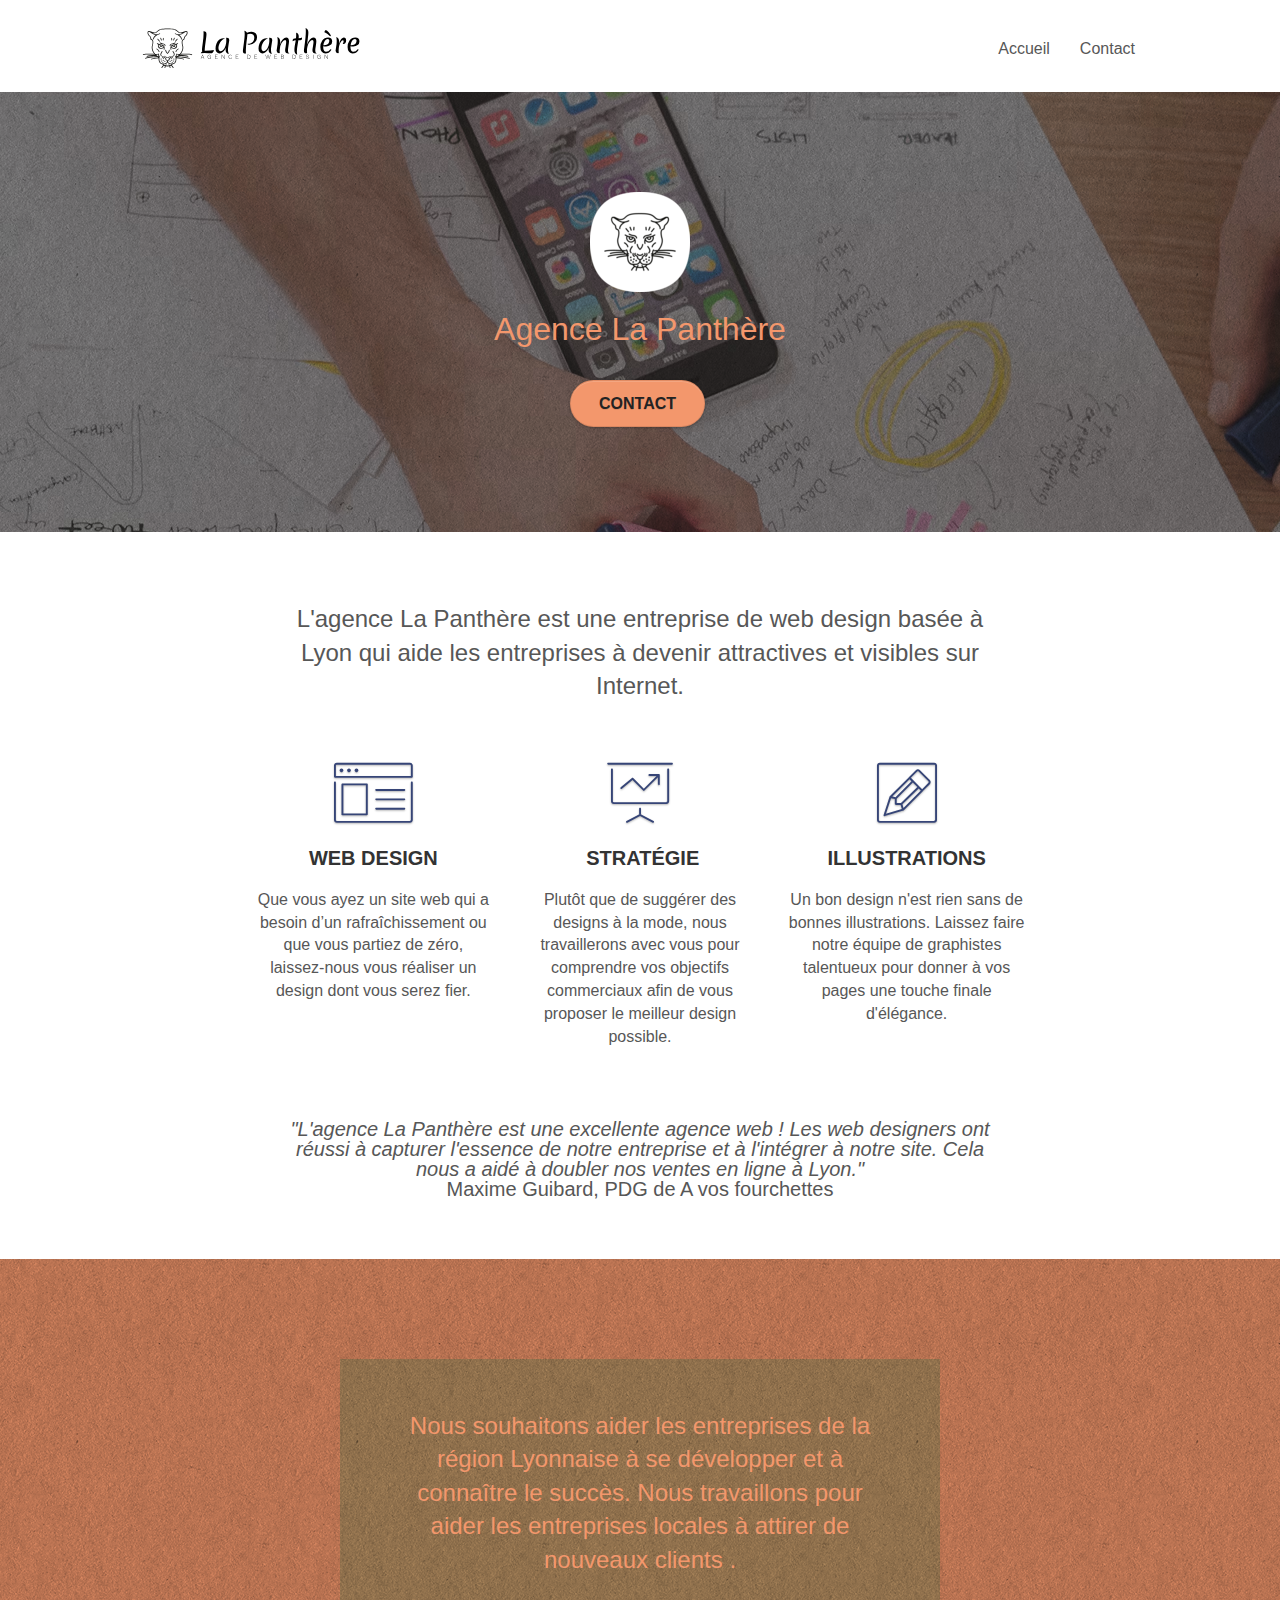
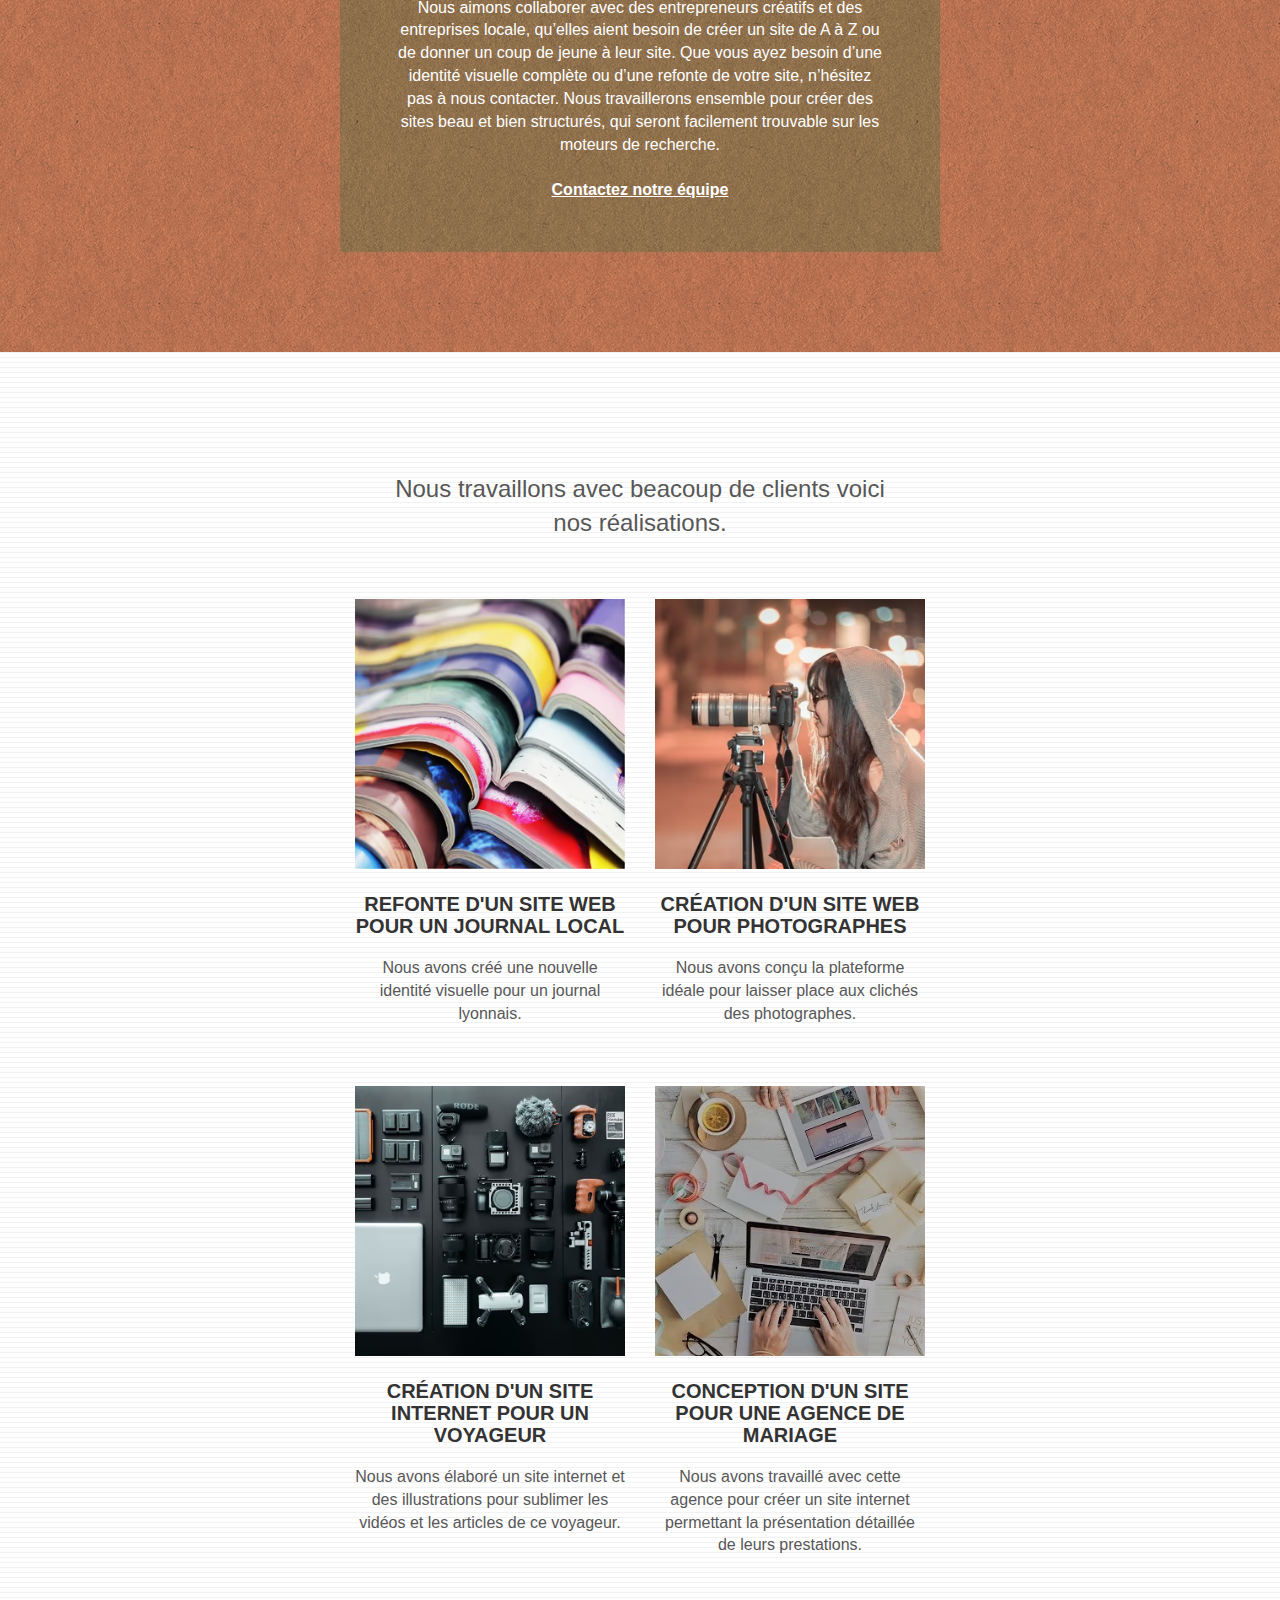
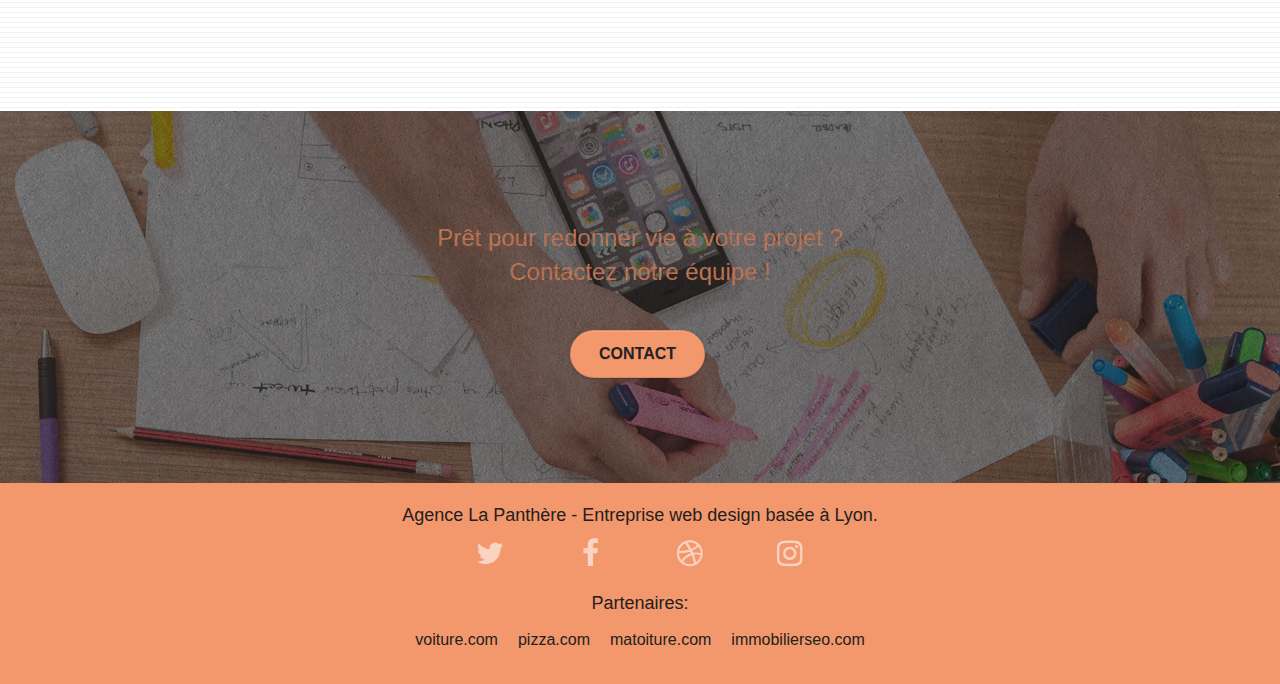
==== commit 573bf663: "script src defer" ====
--- a/index.html
+++ b/index.html
@@ -15,11 +15,11 @@
 	<link rel="stylesheet" type="text/css" href="./css/et-line-min.css">
 	
     
-	<script src="./js/jquery-2.1.0.min.js"></script>
-	<script src="./js/bootstrap.min.js" async></script>
-	<script src="./js/blocs.js" async></script>
+	<script src="./js/jquery-2.1.0.min.js"defer></script>
+	<script src="./js/bootstrap.min.js" defer></script>
+	<script src="./js/blocs.js" defer></script>
 	<script src="./js/jquery.touchSwipe.js" defer></script>
-	<script src="./js/gmaps.min.js" async></script>
+	<script src="./js/gmaps.min.js" defer></script>
 
 <!-- Meta Title -->
 
--- a/style.css
+++ b/style.css
@@ -1 +1 @@
-body{margin:0;padding:0;background:#FFF;overflow-x:hidden;-webkit-font-smoothing:antialiased;-moz-osx-font-smoothing:grayscale}body p,body a{font-size:16px}body h2{font-size:24px}body h3{font-size:20px}.bloc-2--titre{padding-inline:15%;font-weight:400;margin-bottom:1.5em}.bloc-2--end{padding-inline:15%;text-align:center;margin-top:3em;font-size:20px;line-height:1em;font-style:italic;font-weight:500}.bloc-2--end span{font-style:normal;font-weight:100}.bloc-4--titre{padding-inline:25%}.flex-cnt{display:flex;justify-content:center;align-items:center}.bloc-8--titre{font-size:18px;color:#212121!important}.footer-link{margin-top:2rem}.footer-link span{font-size:18px;color:#212121!important}.footer--partenaires{margin:0}.footer--partenaires li{list-style:none;padding-block:12px;margin-inline:1rem}.footer--partenaires li a{color:#212121!important}a,button{transition:all .3s ease-in-out;outline:none!important}a:hover{text-decoration:none;cursor:pointer}#page-loading-blocs-notifaction{position:fixed;top:0;bottom:0;width:100%;z-index:100000;background:#FFF url(img/pageload-spinner.gif) no-repeat center center}.bloc{width:100%;clear:both;background:50% 50% no-repeat;padding:0 50px;-webkit-background-size:cover;-moz-background-size:cover;-o-background-size:cover;background-size:cover;position:relative}.bloc .container{padding-left:0;padding-right:0}.bloc-lg{padding:100px 50px}.bloc-md{padding:50px}.bloc-sm{padding:20px 50px}.bg-center,.bg-l-edge,.bg-r-edge,.bg-t-edge,.bg-b-edge,.bg-tl-edge,.bg-bl-edge,.bg-tr-edge,.bg-br-edge,.bg-repeat{-webkit-background-size:auto!important;-moz-background-size:auto!important;-o-background-size:auto!important;background-size:auto!important}.bg-repeat{background:repeat}.bg-t-edge{background:top no-repeat}.bloc-bg-texture::before{content:"";background-size:2px 2px;position:absolute;top:0;bottom:0;left:0;right:0}.texture-paper::before{background:url(img/texture-paper.webp);background-size:280px 280px}.b-parallax{background-attachment:fixed}.d-bloc{color:rgba(255,255,255,.7)}.d-bloc button:hover,.d-bloc button:focus{color:rgba(255,255,255,.9)}.d-bloc .icon-round,.d-bloc .icon-square,.d-bloc .icon-rounded,.d-bloc .icon-semi-rounded-a,.d-bloc .icon-semi-rounded-b{border-color:rgba(255,255,255,.9)}.d-bloc .divider-h span{border-color:rgba(255,255,255,.2)}.d-bloc .a-btn,.d-bloc .navbar a,.d-bloc .navbar-brand,.d-bloc a .icon-sm,.d-bloc a .icon-md,.d-bloc a .icon-lg,.d-bloc a .icon-xl,.d-bloc h1 a,.d-bloc h2 a,.d-bloc h3 a,.d-bloc h4 a,.d-bloc h5 a,.d-bloc h6 a,.d-bloc p a{color:rgba(255,255,255,.6)}.d-bloc .a-btn:hover,.d-bloc .navbar a:hover,.d-bloc .navbar-brand:hover,.d-bloc a:hover .icon-sm,.d-bloc a:hover .icon-md,.d-bloc a:hover .icon-lg,.d-bloc a:hover .icon-xl,.d-bloc h1 a:hover,.d-bloc h2 a:hover,.d-bloc h3 a:hover,.d-bloc h4 a:hover,.d-bloc h5 a:hover,.d-bloc h6 a:hover,.d-bloc p a:hover,.d-bloc .a-btn:focus,.d-bloc .navbar a:focus,.d-bloc .navbar-brand:focus,.d-bloc a:focus .icon-sm,.d-bloc a:focus .icon-md,.d-bloc a:focus .icon-lg,.d-bloc a:focus .icon-xl,.d-bloc h1 a:focus,.d-bloc h2 a:focus,.d-bloc h3 a:focus,.d-bloc h4 a:focus,.d-bloc h5 a:focus,.d-bloc h6 a:focus,.d-bloc p a:focus{color:rgba(255,255,255,1)}.d-bloc .navbar-toggle .icon-bar{background:rgba(255,255,255,1)}.d-bloc .btn-wire,.d-bloc .btn-wire:hover{color:rgba(255,255,255,1);border-color:rgba(255,255,255,1)}.d-bloc .panel{color:rgba(0,0,0,.5)}.d-bloc .panel button:hover,.d-bloc .panel button:focus{color:rgba(0,0,0,.7)}.d-bloc .panel icon{border-color:rgba(0,0,0,.7)}.d-bloc .panel .divider-h span{border-color:rgba(0,0,0,.1)}.d-bloc .panel .a-btn{color:rgba(0,0,0,.6)}.d-bloc .panel .a-btn:hover,.d-bloc .panel .a-btn:focus{color:rgba(0,0,0,1)}.d-bloc .panel .btn-wire,.d-bloc .panel .btn-wire:hover{color:rgba(0,0,0,.7);border-color:rgba(0,0,0,.3)}.d-bloc .panel,.l-bloc{color:rgba(0,0,0,.5)}.d-bloc .panel button:hover,.l-bloc button:hover,.d-bloc .panel button:focus,.l-bloc button:focus{color:rgba(0,0,0,.7)}.l-bloc .icon-round,.l-bloc .icon-square,.l-bloc .icon-rounded,.l-bloc .icon-semi-rounded-a,.l-bloc .icon-semi-rounded-b{border-color:rgba(0,0,0,.7)}.d-bloc .panel .divider-h span,.l-bloc .divider-h span{border-color:rgba(0,0,0,.1)}.d-bloc .panel .a-btn,.l-bloc .a-btn,.l-bloc .navbar a,.l-bloc .navbar-brand,.l-bloc a .icon-sm,.l-bloc a .icon-md,.l-bloc a .icon-lg,.l-bloc a .icon-xl,.l-bloc h1 a,.l-bloc h2 a,.l-bloc h3 a,.l-bloc h4 a,.l-bloc h5 a,.l-bloc h6 a,.l-bloc p a{color:rgba(0,0,0,.6)}.d-bloc .panel .a-btn:hover,.l-bloc .a-btn:hover,.l-bloc .navbar a:hover,.l-bloc .navbar-brand:hover,.l-bloc a:hover .icon-sm,.l-bloc a:hover .icon-md,.l-bloc a:hover .icon-lg,.l-bloc a:hover .icon-xl,.l-bloc h1 a:hover,.l-bloc h2 a:hover,.l-bloc h3 a:hover,.l-bloc h4 a:hover,.l-bloc h5 a:hover,.l-bloc h6 a:hover,.l-bloc p a:hover,.d-bloc .panel .a-btn:focus,.l-bloc .a-btn:focus,.l-bloc .navbar a:focus,.l-bloc .navbar-brand:focus,.l-bloc a:focus .icon-sm,.l-bloc a:focus .icon-md,.l-bloc a:focus .icon-lg,.l-bloc a:focus .icon-xl,.l-bloc h1 a:focus,.l-bloc h2 a:focus,.l-bloc h3 a:focus,.l-bloc h4 a:focus,.l-bloc h5 a:focus,.l-bloc h6 a:focus,.l-bloc p a:focus{color:rgba(0,0,0,1)}.l-bloc .navbar-toggle .icon-bar{color:rgba(0,0,0,.6)}.d-bloc .panel .btn-wire,.d-bloc .panel .btn-wire:hover,.l-bloc .btn-wire,.l-bloc .btn-wire:hover{color:rgba(0,0,0,.7);border-color:rgba(0,0,0,.3)}.voffset{margin-top:30px}.voffset-lg{margin-top:80px}.row-no-gutters{margin-right:0;margin-left:0}.row.row-no-gutters>[class^="col-"],.row.row-no-gutters>[class*=" col-"]{padding-right:0;padding-left:0}#bloc-1-hero h1{font-size:32px}.navbar{margin-bottom:0;z-index:1}.navbar-brand{height:auto;padding:3px 15px;font-size:25px;font-weight:400;font-weight:600;line-height:44px}.navbar-brand img{max-height:200px;margin:0 5px 0 0;display:inline}.navbar-brand img[src$=svg]{min-width:100px}.nav-center .navbar-brand img{margin:0}.navbar .nav{padding-top:2px;margin-right:-16px;float:right;z-index:1}.nav>li{float:left;margin-top:4px;font-size:16px}.navbar-nav .open .dropdown-menu>li>a{text-align:inherit}.nav>li a:hover,.nav>li a:focus{background:transparent;text-decoration:underline}.navbar-toggle{margin:10px 10px 0 0;border:0}.navbar-toggle:hover,.navbar-toggle:focus{background:transparent!important}.navbar-toggle .icon-bar{background-color:rgba(0,0,0,.5);width:26px}.nav-invert .navbar .nav{float:left}.nav-invert .navbar-header,.nav-invert .navbar-brand{float:right;position:relative;z-index:2}@media (min-width:768px){.site-navigation{position:absolute;top:50%;right:20px;transform:translate(0,-50%);-webkit-transform:translateY(-50%)}.nav>li .dropdown-menu a,.nav>li .dropdown-menu a:hover{color:#484848}.nav-invert .site-navigation{left:0;right:0}.nav-center{text-align:center}.nav-center .navbar-header{width:100%}.nav-center .navbar-header,.nav-center .navbar-brand,.nav-center .nav>li{float:none;display:inline-block}.nav-center .site-navigation{position:relative;width:100%;right:0;margin-right:0;margin-top:20px}.nav-center.mini-nav .navbar-toggle{float:none;margin:10px auto 0}}.nav>li>.dropdown a{background:none!important;display:block;padding:14px 15px}nav .caret{margin:0 5px}.dropdown-menu .dropdown-menu{top:-8px;left:100%}.dropdown-menu .dropmenu-flow-right{top:100%;left:0;margin-left:-1px;border-top-left-radius:0;border-top-right-radius:0}.dropdown-menu .dropdown span{border:4px solid #000;border-top-color:transparent;border-right-color:transparent;border-bottom-color:transparent;margin:6px -5px 0 0!important;float:right}.mg-md{margin-top:10px;margin-bottom:20px}.mg-lg{margin-top:10px;margin-bottom:40px}.btn{margin:0 5px 5px 0}.btn.pull-right{margin:0 0 5px 5px}.btn-d,.btn-d:hover,.btn-d:focus{color:#FFF;background:rgba(0,0,0,.3)}button{outline:none!important}.btn-rd{border-radius:40px}.btn-clean{border:1px solid rgba(0,0,0,.08);border-bottom-color:rgba(0,0,0,.1);text-shadow:0 1px 0 rgba(0,0,1,.1);box-shadow:0 1px 3px rgba(0,0,1,.25),inset 0 1px 0 0 rgba(255,255,255,.15)}.icon-md{font-size:30px!important}.icon-lg{font-size:60px!important}.sm-shadow{text-shadow:0 1px 2px rgba(0,0,0,.3)}.panel-sq,.panel-sq .panel-heading,.panel-sq .panel-footer{border-radius:0}.panel-rd{border-radius:30px}.panel-rd .panel-heading{border-radius:29px 29px 0 0}.panel-rd .panel-footer{border-radius:0 0 29px 29px}.form-control{border-color:rgba(0,0,0,.1);box-shadow:none}.scrollToTop{width:40px;height:40px;position:fixed;bottom:20px;right:20px;opacity:0;z-index:500;transition:all .3s ease-in-out}.scrollToTop span{margin-top:6px}.showScrollTop{font-size:14px;opacity:1}a[data-lightbox]{position:relative;display:block;text-align:center}a[data-lightbox]:hover::before,a[data-lightbox]:focus::before{content:"+";font-family:"HelveticaNeue-Light","Helvetica Neue Light","Helvetica Neue",Helvetica,Arial;font-size:32px;width:50px;height:50px;margin-left:-25px;border-radius:50%;background:rgba(0,0,0,.6);color:#FFF;font-weight:100;z-index:1;position:absolute;top:50%;transform:translateY(-50%);-webkit-transform:translateY(-50%)}a[data-lightbox]:hover img,a[data-lightbox]:focus img{opacity:.6;-webkit-animation-fill-mode:none;animation-fill-mode:none}#lightbox-modal{display:flex;align-items:center}#lightbox-modal .modal-dialog{width:90%;max-width:900px;margin:0 auto 0}#lightbox-modal .modal-dialog img{max-height:90vh;margin:0 auto}.lightbox-caption{padding:20px;color:#FFF;background:rgba(0,0,0,.5);position:absolute;left:15px;right:15px;bottom:5px}.close-lightbox{color:#FFF;font-size:30px;position:absolute;top:20px;right:20px;z-index:20;background:rgba(0,0,0,.5);border:none;line-height:30px;padding:0 9px 5px;opacity:.3}.close-lightbox:hover,.next-lightbox:hover,.prev-lightbox:hover,.close-lightbox:focus,.next-lightbox:focus,.prev-lightbox:focus{opacity:1;color:#FFF}.next-lightbox,.prev-lightbox{font-size:20px;color:rgba(255,255,255,.9);background:rgba(0,0,0,.5);transition:all .2s ease-in-out;position:absolute;top:45%;z-index:1;opacity:.4}.next-lightbox{padding:6px 8px 1px 13px;right:25px}.prev-lightbox{padding:6px 13px 1px 10px;left:25px}.snapshot-lb .modal-body{padding-bottom:45px}.snapshot-lb .lightbox-caption{padding:0;color:rgba(0,0,0,.5);background:none}h1,h2,h3,h4,h5,h6,p,label,.btn,a{font-family:"helvetica";font-weight:400;color:#575757!important}.container{max-width:1000px}.hero-bloc-text{font-size:38px}.hero-bloc-text-sub{font-size:36px}.statement-bloc-text{line-height:26px;font-style:italic;font-size:20px;text-align:center;font-weight:lighter;max-width:520px;margin:auto auto auto auto}p{font-size:11px}.tight-width-whitespace{max-width:600px;margin:auto auto auto auto}.h1{font-size:20px;font-family:"Open Sans"}.cta-hero{margin-top:22px;color:#FFFFFF!important;text-transform:uppercase;padding:12px 28px 12px 28px;font-size:16px;font-weight:700}.social{max-width:400px;margin:auto auto auto auto}h2{font-size:22px;line-height:1.4em}h3{font-size:15px;text-transform:uppercase;font-weight:700;color:#333333!important}.med-width-whitespace{max-width:800px;margin:auto auto auto auto;box-shadow:0 0 0 #000}h1{color:#333333!important}h4{color:#333333!important}.icons{margin-bottom:14px;margin-top:24px}.white{color:#FFFFFF!important}.portfolio-thumb{margin-bottom:24px}.portfolio-row{margin-bottom:44px;margin-top:50px}.avatar{box-shadow:0 4px 9px rgba(0,0,0,.3)}.black-background{background-color:rgba(165,147,99,.7);padding:40px 40px 40px 40px}.bold-link{font-weight:900;text-decoration:underline!important}.bgc-white{background-color:#FFF}.bgc-dark-slate-blue{background-color:#364577}.bgc-atomic-tangerine{background-color:#F3976C}.tc-white{color:#F3976C!important}.btn-atomic-tangerine{background:#F3976C;color:#232323!important}.btn-atomic-tangerine:hover,.btn-atomic-tangerine:focus{background:#c27956!important;color:#FFFFFF!important}.ltc-white{color:#FFFFFF!important}.ltc-white:hover,.ltc-white:focus{color:#cccccc!important}.ltc-atomic-tangerine{color:#F3976C!important}.ltc-atomic-tangerine:hover,.ltc-atomic-tangerine:focus{color:#c27956!important}.icon-dark-slate-blue{color:#364577!important;border-color:#364577!important}.bg-dots-bg{background-image:url(img/dots-bg.png)}.bg-lines-h2-bg{background-image:url(img/lines-h2-bg.png)}.bg-banniere{background-image:url(img/agence-la-panthere.avif)}.bg-presentation{background-image:url(img/image-de-presentation.avif)}@media (max-width:1024px){.bloc{padding-left:20px;padding-right:20px}.bloc.full-width-bloc,.bloc-tile-2.full-width-bloc .container,.bloc-tile-3.full-width-bloc .container,.bloc-tile-4.full-width-bloc .container{padding-left:0;padding-right:0}}@media (max-width:992px) and (min-width:768px){.navbar .nav{max-width:80%}.nav-center.navbar .nav{max-width:100%}}@media only screen and (min-device-width:768px) and (max-device-width:1024px) and (orientation:landscape){.b-parallax{background-attachment:scroll}}@media only screen and (min-device-width:1024px) and (max-device-width:1366px) and (-webkit-min-device-pixel-ratio:1.5){.b-parallax{background-attachment:scroll}}@media (max-width:991px){.container{width:100%}.b-parallax{background-attachment:scroll}.page-container,#hero-bloc{overflow-x:hidden;position:relative}.bloc{padding-left:constant(safe-area-inset-left);padding-right:constant(safe-area-inset-right)}.bloc-group,.bloc-group .bloc{display:block;width:100%}.bloc-fill-screen .fill-bloc-top-edge,.bloc-fill-screen .fill-bloc-bottom-edge{padding:0 20px;padding-left:constant(safe-area-inset-left);padding-right:constant(safe-area-inset-right)}}@media (max-width:767px){.page-container{overflow-x:hidden;position:relative}h1,h2,h3,h4,h5,h6,p,#disqus_thread{padding-left:10px!important;padding-right:10px!important}.b-parallax{background-attachment:scroll}.navbar .nav{padding-top:0;border-top:1px solid rgba(0,0,0,.2);float:none!important}.navbar.row{margin-left:0;margin-right:0}.site-navigation{position:inherit;transform:none;-webkit-transform:none;-ms-transform:none}.nav>li{margin-top:0;border-bottom:1px solid rgba(0,0,0,.1);background:rgba(0,0,0,.05);text-align:left;padding-left:15px;width:100%}.nav>li a:hover,.nav>li a:focus{background:rgba(0,0,0,.08)}.dropdown .dropdown a .caret{float:none;margin:5px 0 0 10px!important;border:4px solid #000;border-bottom-color:transparent;border-right-color:transparent;border-left-color:transparent}#hero-bloc .navbar .nav{background:rgba(0,0,0,.8)}#hero-bloc .navbar .nav a{color:rgba(255,255,255,.6)}.hero{padding:50px 0}.hero-nav{left:-1px;right:-1px}.navbar-collapse{padding:0;overflow-x:hidden;-webkit-box-shadow:none;box-shadow:none}.navbar-brand img{max-height:40px;width:auto}.nav-invert .navbar-header{float:none;width:100%}.nav-invert .navbar-toggle{float:left;margin-left:10px}.bloc{padding-left:0;padding-right:0}.bloc-xxl,.bloc-xl,.bloc-lg{padding:40px 0}.bloc-sm,.bloc-md{padding-left:0;padding-right:0}.bloc-tile-2 .container,.bloc-tile-3 .container,.bloc-tile-4 .container,.bloc-fill-screen .fill-bloc-top-edge,.bloc-fill-screen .fill-bloc-bottom-edge{padding-left:0;padding-right:0}.a-block{padding:0 10px}.btn-dwn{display:none}.voffset{margin-top:5px}.voffset-md{margin-top:20px}.voffset-lg{margin-top:30px}form{padding:5px}.close-lightbox{display:inline-block}.blocsapp-device-iphone5{background-size:216px 425px;padding-top:60px;width:216px;height:425px}.blocsapp-device-iphone5 img{width:180px;height:320px}.img-responsive{margin-inline:auto}}@media (max-width:400px){.bloc{padding-left:0;padding-right:0}}@media (max-width:767px){.bloc-mob-center-text{text-align:center}}+body{margin:0;padding:0;background:#FFF;overflow-x:hidden;-webkit-font-smoothing:antialiased;-moz-osx-font-smoothing:grayscale}body p,body a{font-size:16px}body h2{font-size:24px}body h3{font-size:20px}.bloc-2--titre{padding-inline:15%;font-weight:400;margin-bottom:1.5em}.bloc-2--end{padding-inline:15%;text-align:center;margin-top:3em;font-size:20px;line-height:1em;font-style:italic;font-weight:500}.bloc-2--end span{font-style:normal;font-weight:100}.bloc-4--titre{padding-inline:25%}.flex-cnt{display:flex;justify-content:center;align-items:center}.bloc-8--titre{font-size:18px;color:#212121!important}.footer-link{margin-top:2rem;flex-direction:column;}.footer-link span{font-size:18px;color:#212121!important}.footer--partenaires{margin:0;flex-wrap:wrap;padding:0}.footer--partenaires li{list-style:none;padding-block:12px;margin-inline:1rem}.footer--partenaires li a{color:#212121!important}a,button{transition:all .3s ease-in-out;outline:none!important}a:hover{text-decoration:none;cursor:pointer}#page-loading-blocs-notifaction{position:fixed;top:0;bottom:0;width:100%;z-index:100000;background:#FFF url(img/pageload-spinner.gif) no-repeat center center}.bloc{width:100%;clear:both;background:50% 50% no-repeat;padding:0 50px;-webkit-background-size:cover;-moz-background-size:cover;-o-background-size:cover;background-size:cover;position:relative}.bloc .container{padding-left:0;padding-right:0}.bloc-lg{padding:100px 50px}.bloc-md{padding:50px}.bloc-sm{padding:20px 50px}.bg-center,.bg-l-edge,.bg-r-edge,.bg-t-edge,.bg-b-edge,.bg-tl-edge,.bg-bl-edge,.bg-tr-edge,.bg-br-edge,.bg-repeat{-webkit-background-size:auto!important;-moz-background-size:auto!important;-o-background-size:auto!important;background-size:auto!important}.bg-repeat{background:repeat}.bg-t-edge{background:top no-repeat}.bloc-bg-texture::before{content:"";background-size:2px 2px;position:absolute;top:0;bottom:0;left:0;right:0}.texture-paper::before{background:url(img/texture-paper.webp);background-size:280px 280px}.b-parallax{background-attachment:fixed}.d-bloc{color:rgba(255,255,255,.7)}.d-bloc button:hover,.d-bloc button:focus{color:rgba(255,255,255,.9)}.d-bloc .icon-round,.d-bloc .icon-square,.d-bloc .icon-rounded,.d-bloc .icon-semi-rounded-a,.d-bloc .icon-semi-rounded-b{border-color:rgba(255,255,255,.9)}.d-bloc .divider-h span{border-color:rgba(255,255,255,.2)}.d-bloc .a-btn,.d-bloc .navbar a,.d-bloc .navbar-brand,.d-bloc a .icon-sm,.d-bloc a .icon-md,.d-bloc a .icon-lg,.d-bloc a .icon-xl,.d-bloc h1 a,.d-bloc h2 a,.d-bloc h3 a,.d-bloc h4 a,.d-bloc h5 a,.d-bloc h6 a,.d-bloc p a{color:rgba(255,255,255,.6)}.d-bloc .a-btn:hover,.d-bloc .navbar a:hover,.d-bloc .navbar-brand:hover,.d-bloc a:hover .icon-sm,.d-bloc a:hover .icon-md,.d-bloc a:hover .icon-lg,.d-bloc a:hover .icon-xl,.d-bloc h1 a:hover,.d-bloc h2 a:hover,.d-bloc h3 a:hover,.d-bloc h4 a:hover,.d-bloc h5 a:hover,.d-bloc h6 a:hover,.d-bloc p a:hover,.d-bloc .a-btn:focus,.d-bloc .navbar a:focus,.d-bloc .navbar-brand:focus,.d-bloc a:focus .icon-sm,.d-bloc a:focus .icon-md,.d-bloc a:focus .icon-lg,.d-bloc a:focus .icon-xl,.d-bloc h1 a:focus,.d-bloc h2 a:focus,.d-bloc h3 a:focus,.d-bloc h4 a:focus,.d-bloc h5 a:focus,.d-bloc h6 a:focus,.d-bloc p a:focus{color:rgba(255,255,255,1)}.d-bloc .navbar-toggle .icon-bar{background:rgba(255,255,255,1)}.d-bloc .btn-wire,.d-bloc .btn-wire:hover{color:rgba(255,255,255,1);border-color:rgba(255,255,255,1)}.d-bloc .panel{color:rgba(0,0,0,.5)}.d-bloc .panel button:hover,.d-bloc .panel button:focus{color:rgba(0,0,0,.7)}.d-bloc .panel icon{border-color:rgba(0,0,0,.7)}.d-bloc .panel .divider-h span{border-color:rgba(0,0,0,.1)}.d-bloc .panel .a-btn{color:rgba(0,0,0,.6)}.d-bloc .panel .a-btn:hover,.d-bloc .panel .a-btn:focus{color:rgba(0,0,0,1)}.d-bloc .panel .btn-wire,.d-bloc .panel .btn-wire:hover{color:rgba(0,0,0,.7);border-color:rgba(0,0,0,.3)}.d-bloc .panel,.l-bloc{color:rgba(0,0,0,.5)}.d-bloc .panel button:hover,.l-bloc button:hover,.d-bloc .panel button:focus,.l-bloc button:focus{color:rgba(0,0,0,.7)}.l-bloc .icon-round,.l-bloc .icon-square,.l-bloc .icon-rounded,.l-bloc .icon-semi-rounded-a,.l-bloc .icon-semi-rounded-b{border-color:rgba(0,0,0,.7)}.d-bloc .panel .divider-h span,.l-bloc .divider-h span{border-color:rgba(0,0,0,.1)}.d-bloc .panel .a-btn,.l-bloc .a-btn,.l-bloc .navbar a,.l-bloc .navbar-brand,.l-bloc a .icon-sm,.l-bloc a .icon-md,.l-bloc a .icon-lg,.l-bloc a .icon-xl,.l-bloc h1 a,.l-bloc h2 a,.l-bloc h3 a,.l-bloc h4 a,.l-bloc h5 a,.l-bloc h6 a,.l-bloc p a{color:rgba(0,0,0,.6)}.d-bloc .panel .a-btn:hover,.l-bloc .a-btn:hover,.l-bloc .navbar a:hover,.l-bloc .navbar-brand:hover,.l-bloc a:hover .icon-sm,.l-bloc a:hover .icon-md,.l-bloc a:hover .icon-lg,.l-bloc a:hover .icon-xl,.l-bloc h1 a:hover,.l-bloc h2 a:hover,.l-bloc h3 a:hover,.l-bloc h4 a:hover,.l-bloc h5 a:hover,.l-bloc h6 a:hover,.l-bloc p a:hover,.d-bloc .panel .a-btn:focus,.l-bloc .a-btn:focus,.l-bloc .navbar a:focus,.l-bloc .navbar-brand:focus,.l-bloc a:focus .icon-sm,.l-bloc a:focus .icon-md,.l-bloc a:focus .icon-lg,.l-bloc a:focus .icon-xl,.l-bloc h1 a:focus,.l-bloc h2 a:focus,.l-bloc h3 a:focus,.l-bloc h4 a:focus,.l-bloc h5 a:focus,.l-bloc h6 a:focus,.l-bloc p a:focus{color:rgba(0,0,0,1)}.l-bloc .navbar-toggle .icon-bar{color:rgba(0,0,0,.6)}.d-bloc .panel .btn-wire,.d-bloc .panel .btn-wire:hover,.l-bloc .btn-wire,.l-bloc .btn-wire:hover{color:rgba(0,0,0,.7);border-color:rgba(0,0,0,.3)}.voffset{margin-top:30px}.voffset-lg{margin-top:80px}.row-no-gutters{margin-right:0;margin-left:0}.row.row-no-gutters>[class^="col-"],.row.row-no-gutters>[class*=" col-"]{padding-right:0;padding-left:0}#bloc-1-hero h1{font-size:32px}.navbar{margin-bottom:0;z-index:1}.navbar-brand{height:auto;padding:3px 15px;font-size:25px;font-weight:400;font-weight:600;line-height:44px}.navbar-brand img{max-height:200px;margin:0 5px 0 0;display:inline}.navbar-brand img[src$=svg]{min-width:100px}.nav-center .navbar-brand img{margin:0}.navbar .nav{padding-top:2px;margin-right:-16px;float:right;z-index:1}.nav>li{float:left;margin-top:4px;font-size:16px}.navbar-nav .open .dropdown-menu>li>a{text-align:inherit}.nav>li a:hover,.nav>li a:focus{background:transparent;text-decoration:underline}.navbar-toggle{margin:10px 10px 0 0;border:0}.navbar-toggle:hover,.navbar-toggle:focus{background:transparent!important}.navbar-toggle .icon-bar{background-color:rgba(0,0,0,.5);width:26px}.nav-invert .navbar .nav{float:left}.nav-invert .navbar-header,.nav-invert .navbar-brand{float:right;position:relative;z-index:2}@media (min-width:768px){.site-navigation{position:absolute;top:50%;right:20px;transform:translate(0,-50%);-webkit-transform:translateY(-50%)}.nav>li .dropdown-menu a,.nav>li .dropdown-menu a:hover{color:#484848}.nav-invert .site-navigation{left:0;right:0}.nav-center{text-align:center}.nav-center .navbar-header{width:100%}.nav-center .navbar-header,.nav-center .navbar-brand,.nav-center .nav>li{float:none;display:inline-block}.nav-center .site-navigation{position:relative;width:100%;right:0;margin-right:0;margin-top:20px}.nav-center.mini-nav .navbar-toggle{float:none;margin:10px auto 0}}.nav>li>.dropdown a{background:none!important;display:block;padding:14px 15px}nav .caret{margin:0 5px}.dropdown-menu .dropdown-menu{top:-8px;left:100%}.dropdown-menu .dropmenu-flow-right{top:100%;left:0;margin-left:-1px;border-top-left-radius:0;border-top-right-radius:0}.dropdown-menu .dropdown span{border:4px solid #000;border-top-color:transparent;border-right-color:transparent;border-bottom-color:transparent;margin:6px -5px 0 0!important;float:right}.mg-md{margin-top:10px;margin-bottom:20px}.mg-lg{margin-top:10px;margin-bottom:40px}.btn{margin:0 5px 5px 0}.btn.pull-right{margin:0 0 5px 5px}.btn-d,.btn-d:hover,.btn-d:focus{color:#FFF;background:rgba(0,0,0,.3)}button{outline:none!important}.btn-rd{border-radius:40px}.btn-clean{border:1px solid rgba(0,0,0,.08);border-bottom-color:rgba(0,0,0,.1);text-shadow:0 1px 0 rgba(0,0,1,.1);box-shadow:0 1px 3px rgba(0,0,1,.25),inset 0 1px 0 0 rgba(255,255,255,.15)}.icon-md{font-size:30px!important}.icon-lg{font-size:60px!important}.sm-shadow{text-shadow:0 1px 2px rgba(0,0,0,.3)}.panel-sq,.panel-sq .panel-heading,.panel-sq .panel-footer{border-radius:0}.panel-rd{border-radius:30px}.panel-rd .panel-heading{border-radius:29px 29px 0 0}.panel-rd .panel-footer{border-radius:0 0 29px 29px}.form-control{border-color:rgba(0,0,0,.1);box-shadow:none}.scrollToTop{width:40px;height:40px;position:fixed;bottom:20px;right:20px;opacity:0;z-index:500;transition:all .3s ease-in-out}.scrollToTop span{margin-top:6px}.showScrollTop{font-size:14px;opacity:1}a[data-lightbox]{position:relative;display:block;text-align:center}a[data-lightbox]:hover::before,a[data-lightbox]:focus::before{content:"+";font-family:"HelveticaNeue-Light","Helvetica Neue Light","Helvetica Neue",Helvetica,Arial;font-size:32px;width:50px;height:50px;margin-left:-25px;border-radius:50%;background:rgba(0,0,0,.6);color:#FFF;font-weight:100;z-index:1;position:absolute;top:50%;transform:translateY(-50%);-webkit-transform:translateY(-50%)}a[data-lightbox]:hover img,a[data-lightbox]:focus img{opacity:.6;-webkit-animation-fill-mode:none;animation-fill-mode:none}#lightbox-modal{display:flex;align-items:center}#lightbox-modal .modal-dialog{width:90%;max-width:900px;margin:0 auto 0}#lightbox-modal .modal-dialog img{max-height:90vh;margin:0 auto}.lightbox-caption{padding:20px;color:#FFF;background:rgba(0,0,0,.5);position:absolute;left:15px;right:15px;bottom:5px}.close-lightbox{color:#FFF;font-size:30px;position:absolute;top:20px;right:20px;z-index:20;background:rgba(0,0,0,.5);border:none;line-height:30px;padding:0 9px 5px;opacity:.3}.close-lightbox:hover,.next-lightbox:hover,.prev-lightbox:hover,.close-lightbox:focus,.next-lightbox:focus,.prev-lightbox:focus{opacity:1;color:#FFF}.next-lightbox,.prev-lightbox{font-size:20px;color:rgba(255,255,255,.9);background:rgba(0,0,0,.5);transition:all .2s ease-in-out;position:absolute;top:45%;z-index:1;opacity:.4}.next-lightbox{padding:6px 8px 1px 13px;right:25px}.prev-lightbox{padding:6px 13px 1px 10px;left:25px}.snapshot-lb .modal-body{padding-bottom:45px}.snapshot-lb .lightbox-caption{padding:0;color:rgba(0,0,0,.5);background:none}h1,h2,h3,h4,h5,h6,p,label,.btn,a{font-family:"helvetica";font-weight:400;color:#575757!important}.container{max-width:1000px}.hero-bloc-text{font-size:38px}.hero-bloc-text-sub{font-size:36px}.statement-bloc-text{line-height:26px;font-style:italic;font-size:20px;text-align:center;font-weight:lighter;max-width:520px;margin:auto auto auto auto}p{font-size:11px}.tight-width-whitespace{max-width:600px;margin:auto auto auto auto}.h1{font-size:20px;font-family:"Open Sans"}.cta-hero{margin-top:22px;color:#FFFFFF!important;text-transform:uppercase;padding:12px 28px 12px 28px;font-size:16px;font-weight:700}.social{max-width:400px;margin:auto auto auto auto}h2{font-size:22px;line-height:1.4em}h3{font-size:15px;text-transform:uppercase;font-weight:700;color:#333333!important}.med-width-whitespace{max-width:800px;margin:auto auto auto auto;box-shadow:0 0 0 #000}h1{color:#333333!important}h4{color:#333333!important}.icons{margin-bottom:14px;margin-top:24px}.white{color:#FFFFFF!important}.portfolio-thumb{margin-bottom:24px}.portfolio-row{margin-bottom:44px;margin-top:50px}.avatar{box-shadow:0 4px 9px rgba(0,0,0,.3)}.black-background{background-color:rgba(165,147,99,.7);padding:40px 40px 40px 40px}.bold-link{font-weight:900;text-decoration:underline!important}.bgc-white{background-color:#FFF}.bgc-dark-slate-blue{background-color:#364577}.bgc-atomic-tangerine{background-color:#F3976C}.tc-white{color:#F3976C!important}.btn-atomic-tangerine{background:#F3976C;color:#232323!important}.btn-atomic-tangerine:hover,.btn-atomic-tangerine:focus{background:#c27956!important;color:#FFFFFF!important}.ltc-white{color:#FFFFFF!important}.ltc-white:hover,.ltc-white:focus{color:#cccccc!important}.ltc-atomic-tangerine{color:#F3976C!important}.ltc-atomic-tangerine:hover,.ltc-atomic-tangerine:focus{color:#c27956!important}.icon-dark-slate-blue{color:#364577!important;border-color:#364577!important}.bg-dots-bg{background-image:url(img/dots-bg.png)}.bg-lines-h2-bg{background-image:url(img/lines-h2-bg.png)}.bg-banniere{background-image:url(img/agence-la-panthere.avif)}.bg-presentation{background-image:url(img/image-de-presentation.avif)}@media (max-width:1024px){.bloc{padding-left:20px;padding-right:20px}.bloc.full-width-bloc,.bloc-tile-2.full-width-bloc .container,.bloc-tile-3.full-width-bloc .container,.bloc-tile-4.full-width-bloc .container{padding-left:0;padding-right:0}}@media (max-width:992px) and (min-width:768px){.navbar .nav{max-width:80%}.nav-center.navbar .nav{max-width:100%}}@media only screen and (min-device-width:768px) and (max-device-width:1024px) and (orientation:landscape){.b-parallax{background-attachment:scroll}}@media only screen and (min-device-width:1024px) and (max-device-width:1366px) and (-webkit-min-device-pixel-ratio:1.5){.b-parallax{background-attachment:scroll}}@media (max-width:991px){.container{width:100%}.b-parallax{background-attachment:scroll}.page-container,#hero-bloc{overflow-x:hidden;position:relative}.bloc{padding-left:constant(safe-area-inset-left);padding-right:constant(safe-area-inset-right)}.bloc-group,.bloc-group .bloc{display:block;width:100%}.bloc-fill-screen .fill-bloc-top-edge,.bloc-fill-screen .fill-bloc-bottom-edge{padding:0 20px;padding-left:constant(safe-area-inset-left);padding-right:constant(safe-area-inset-right)}}@media (max-width:767px){.page-container{overflow-x:hidden;position:relative}h1,h2,h3,h4,h5,h6,p,#disqus_thread{padding-left:10px!important;padding-right:10px!important}.b-parallax{background-attachment:scroll}.navbar .nav{padding-top:0;border-top:1px solid rgba(0,0,0,.2);float:none!important}.navbar.row{margin-left:0;margin-right:0}.site-navigation{position:inherit;transform:none;-webkit-transform:none;-ms-transform:none}.nav>li{margin-top:0;border-bottom:1px solid rgba(0,0,0,.1);background:rgba(0,0,0,.05);text-align:left;padding-left:15px;width:100%}.nav>li a:hover,.nav>li a:focus{background:rgba(0,0,0,.08)}.dropdown .dropdown a .caret{float:none;margin:5px 0 0 10px!important;border:4px solid #000;border-bottom-color:transparent;border-right-color:transparent;border-left-color:transparent}#hero-bloc .navbar .nav{background:rgba(0,0,0,.8)}#hero-bloc .navbar .nav a{color:rgba(255,255,255,.6)}.hero{padding:50px 0}.hero-nav{left:-1px;right:-1px}.navbar-collapse{padding:0;overflow-x:hidden;-webkit-box-shadow:none;box-shadow:none}.navbar-brand img{max-height:40px;width:auto}.nav-invert .navbar-header{float:none;width:100%}.nav-invert .navbar-toggle{float:left;margin-left:10px}.bloc{padding-left:0;padding-right:0}.bloc-xxl,.bloc-xl,.bloc-lg{padding:40px 0}.bloc-sm,.bloc-md{padding-left:0;padding-right:0}.bloc-tile-2 .container,.bloc-tile-3 .container,.bloc-tile-4 .container,.bloc-fill-screen .fill-bloc-top-edge,.bloc-fill-screen .fill-bloc-bottom-edge{padding-left:0;padding-right:0}.a-block{padding:0 10px}.btn-dwn{display:none}.voffset{margin-top:5px}.voffset-md{margin-top:20px}.voffset-lg{margin-top:30px}form{padding:5px}.close-lightbox{display:inline-block}.blocsapp-device-iphone5{background-size:216px 425px;padding-top:60px;width:216px;height:425px}.blocsapp-device-iphone5 img{width:180px;height:320px}.img-responsive{margin-inline:auto}}@media (max-width:400px){.bloc{padding-left:0;padding-right:0}}@media (max-width:767px){.bloc-mob-center-text{text-align:center}}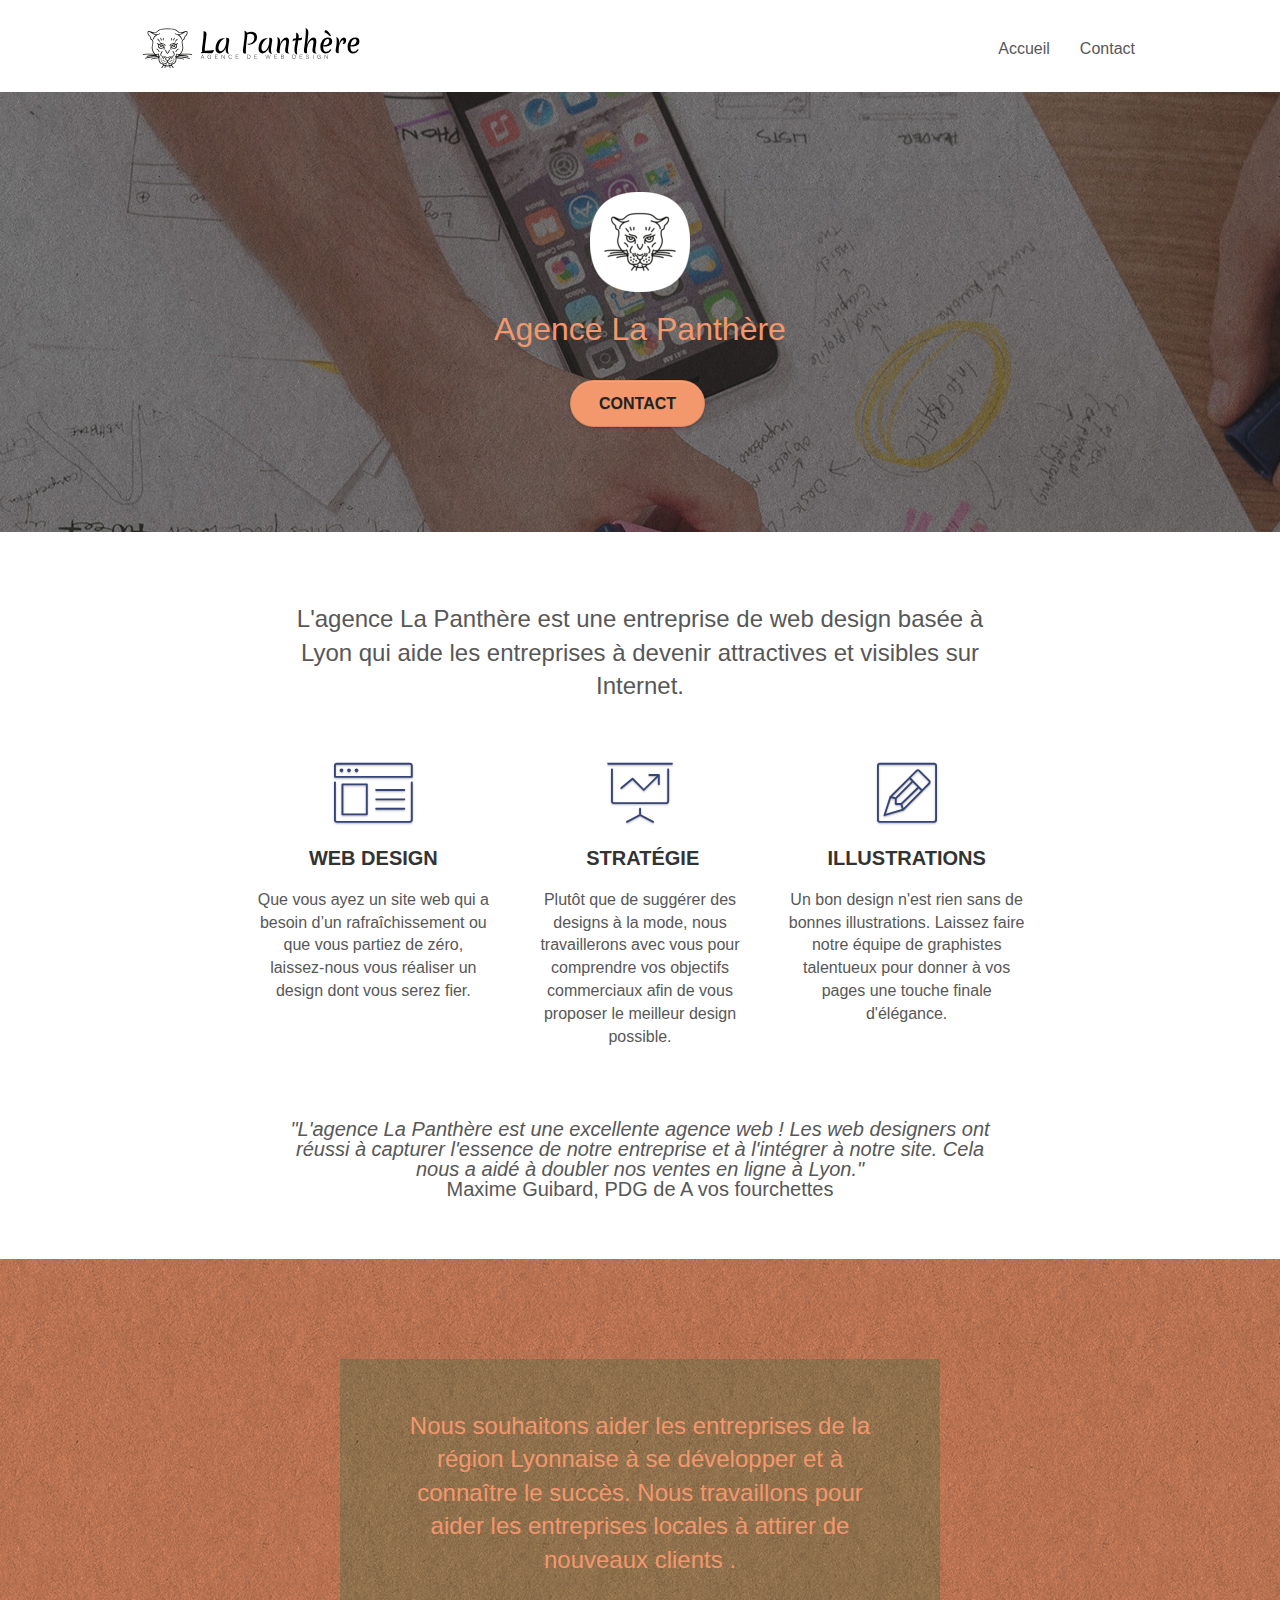
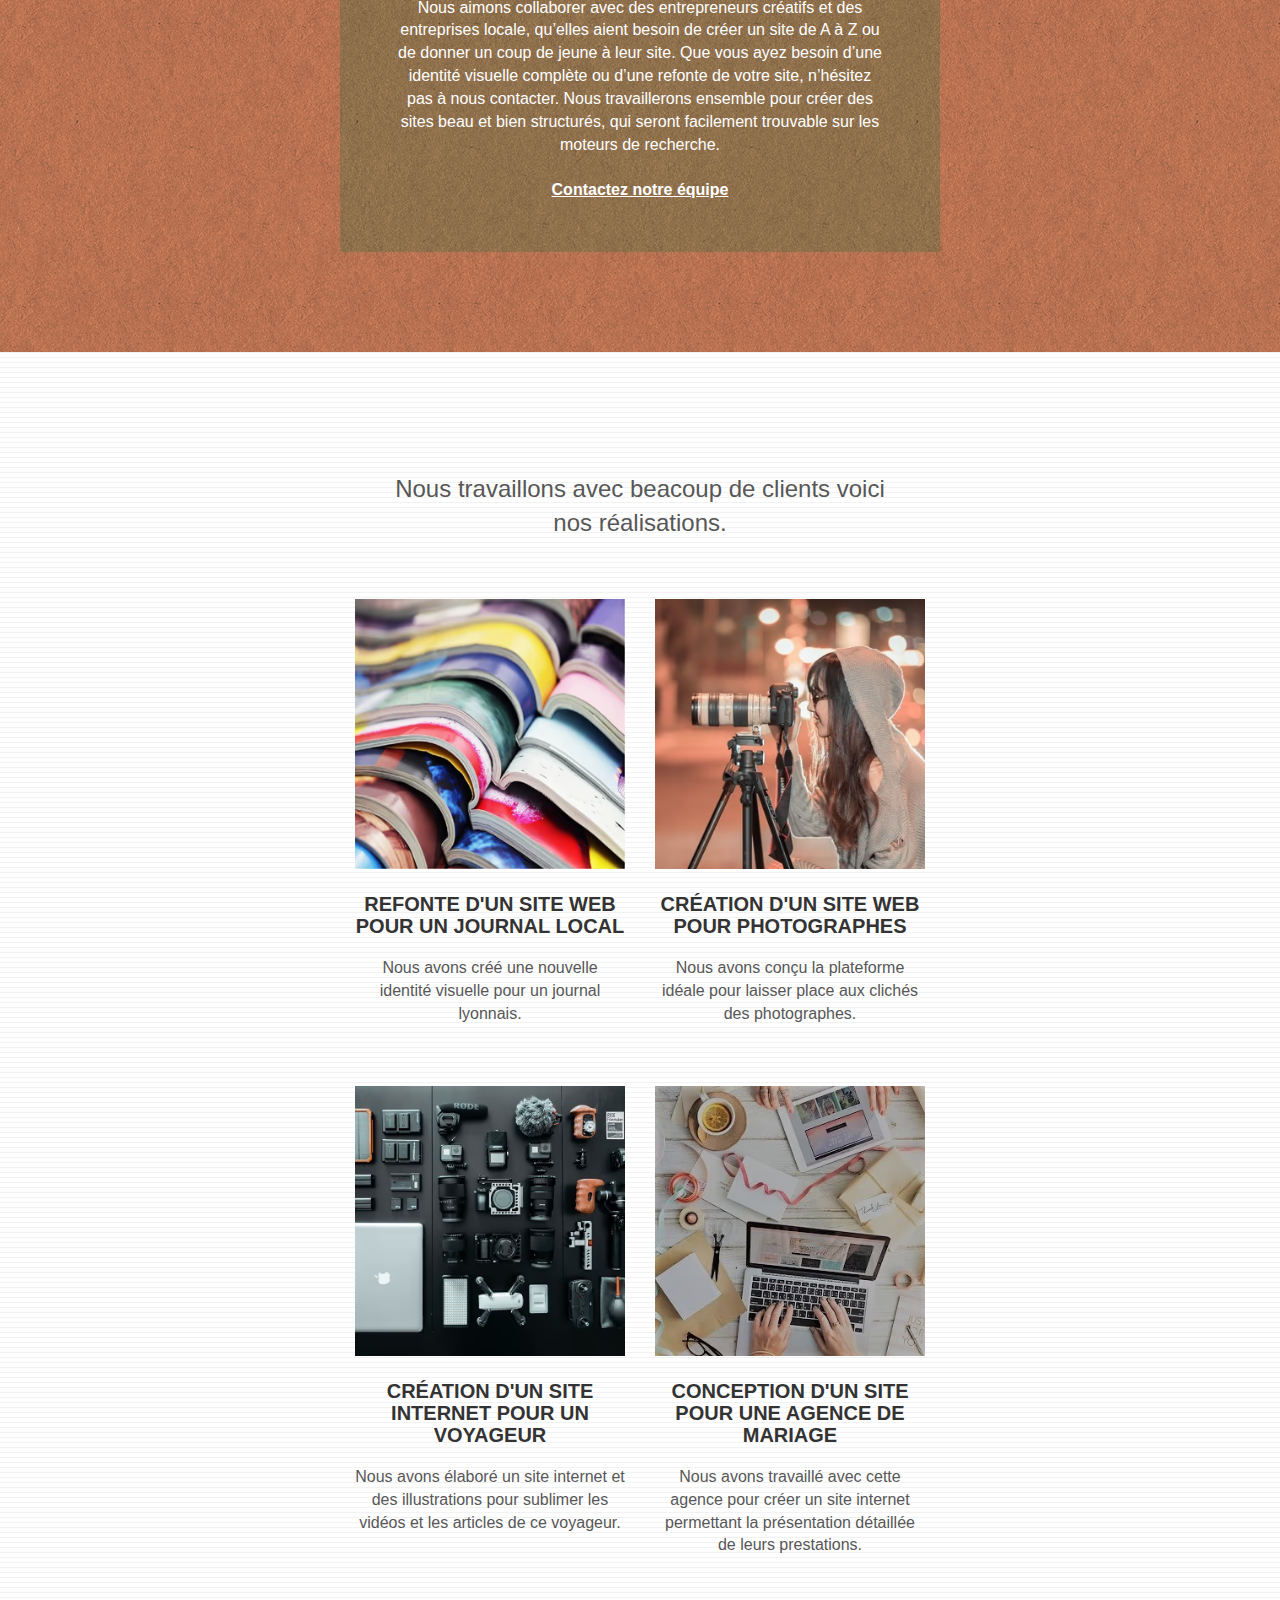
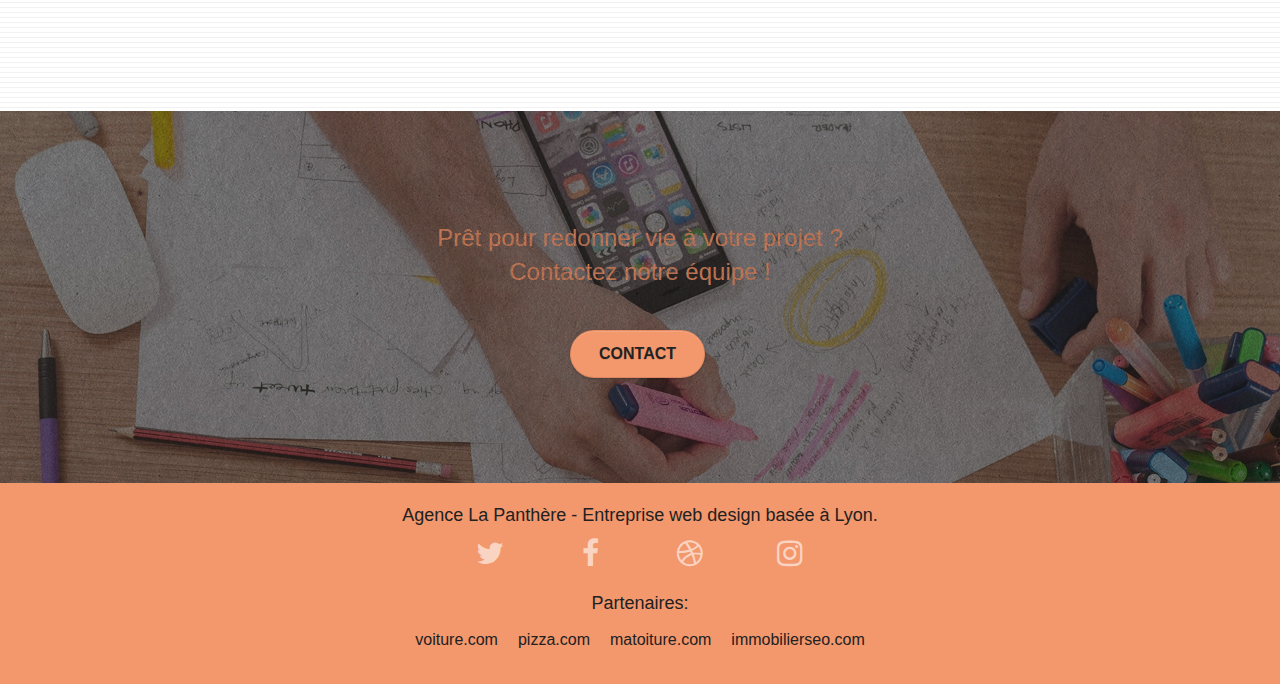
==== commit 38cf6b0c: "Compatibilité browser webp avif" ====
--- a/index.html
+++ b/index.html
@@ -170,8 +170,11 @@
 		</div>
 		<div class="row tight-width-whitespace portfolio-row">
 			<div class="col-sm-6">
-				<a href="#" data-lightbox="./img/Refonte_site_journal_local_xl.avif" data-gallery-id="gallery-1" data-caption="Refonte d'un site web pour un journal local" data-frame="snapshot-lb">
-					<img width="320" height="320" src="img/Refonte_site_journal_local.avif" alt="paris web design logo agence web meilleure agence et refonte site web journal" class="img-responsive portfolio-thumb" /></a>
+				<a href="#" data-lightbox="./img/Refonte_site_journal_local.webp" data-gallery-id="gallery-1" data-caption="Refonte d'un site web pour un journal local" data-frame="snapshot-lb">
+					<picture>
+						<source srcset="img/Refonte_site_journal_local.avif" type="image/avif">
+						<img width="320" height="320" src="img/Refonte_site_journal_local.webp" alt="paris web design logo agence web meilleure agence et refonte site web journal" class="img-responsive portfolio-thumb" /></a>
+					</picture>
 				<h3 class="mg-md text-center">
 					Refonte d'un site web pour un journal local
 				</h3>
@@ -180,8 +183,11 @@
 				</p>
 			</div>
 			<div class="col-sm-6">
-				<a href="#" data-lightbox="img/Creation_site_photographes_xl.avif" data-gallery-id="gallery-1" data-caption="Création d'un site web pour photographes" data-frame="snapshot-lb">
-					<img width="320" height="320" src="img/Creation_site_photographes.avif" class="img-responsive portfolio-thumb" alt="paris web design logo agence web meilleure agence, Création d'un site web pour photographes" /></a>
+				<a href="#" data-lightbox="img/Creation_site_photographes.webp" data-gallery-id="gallery-1" data-caption="Création d'un site web pour photographes" data-frame="snapshot-lb">
+					<picture>
+						<source srcset="img/Creation_site_photographes.avif" type="image/avif">
+						<img width="320" height="320" src="img/Creation_site_photographes.webp" class="img-responsive portfolio-thumb" alt="paris web design logo agence web meilleure agence, Création d'un site web pour photographes" /></a>
+					</picture>
 				<h3 class="mg-md text-center">
 					Création d'un site web pour photographes
 				</h3>
@@ -192,8 +198,11 @@
 		</div>
 		<div class="row tight-width-whitespace portfolio-row">
 			<div class="col-sm-6">
-				<a href="#" data-lightbox="img/Creation_site_voyageur.avif" data-gallery-id="gallery-1" data-caption="Création d'un site internet pour un voyageur" data-frame="snapshot-lb">
-					<img width="320" height="320" src="img/Creation_site_voyageur.avif" class="img-responsive portfolio-thumb" alt="paris web design logo agence web meilleure agence, Création d'un site web pour voyageur"/></a>
+				<a href="#" data-lightbox="img/Creation_site_voyageur.webp" data-gallery-id="gallery-1" data-caption="Création d'un site internet pour un voyageur" data-frame="snapshot-lb">
+					<picture>
+						<source srcset="img/Creation_site_voyageur.avif" type="image/avif">
+						<img width="320" height="320" src="img/Creation_site_voyageur.webp" class="img-responsive portfolio-thumb" alt="paris web design logo agence web meilleure agence, Création d'un site web pour voyageur"/></a>
+					</picture>
 				<h3 class="mg-md text-center">
 					Création d'un site internet pour un voyageur
 				</h3>
@@ -202,8 +211,11 @@
 				</p>
 			</div>
 			<div class="col-sm-6">
-				<a href="#" data-lightbox="img/Conception_site_agence_mariage.avif" data-gallery-id="gallery-1" data-caption="Conception d'un site pour une agence de mariage" data-frame="snapshot-lb">
-					<img width="320" height="320" src="img/Conception_site_agence_mariage.avif" class="img-responsive portfolio-thumb" alt="paris web design logo agence web meilleure agence, Création d'un site web pour agence de mariage" /></a>
+				<a href="#" data-lightbox="img/Conception_site_agence_mariage.webp" data-gallery-id="gallery-1" data-caption="Conception d'un site pour une agence de mariage" data-frame="snapshot-lb">
+					<picture>
+						<source srcset="img/Conception_site_agence_mariage.avif" type="image/avif">
+						<img width="320" height="320" src="img/Conception_site_agence_mariage.webp" class="img-responsive portfolio-thumb" alt="paris web design logo agence web meilleure agence, Création d'un site web pour agence de mariage" /></a>
+					</picture>
 				<h3 class="mg-md text-center">
 					Conception d'un site pour une agence de mariage
 				</h3>
--- a/style.css
+++ b/style.css
@@ -1 +1 @@
-body{margin:0;padding:0;background:#FFF;overflow-x:hidden;-webkit-font-smoothing:antialiased;-moz-osx-font-smoothing:grayscale}body p,body a{font-size:16px}body h2{font-size:24px}body h3{font-size:20px}.bloc-2--titre{padding-inline:15%;font-weight:400;margin-bottom:1.5em}.bloc-2--end{padding-inline:15%;text-align:center;margin-top:3em;font-size:20px;line-height:1em;font-style:italic;font-weight:500}.bloc-2--end span{font-style:normal;font-weight:100}.bloc-4--titre{padding-inline:25%}.flex-cnt{display:flex;justify-content:center;align-items:center}.bloc-8--titre{font-size:18px;color:#212121!important}.footer-link{margin-top:2rem;flex-direction:column;}.footer-link span{font-size:18px;color:#212121!important}.footer--partenaires{margin:0;flex-wrap:wrap;padding:0}.footer--partenaires li{list-style:none;padding-block:12px;margin-inline:1rem}.footer--partenaires li a{color:#212121!important}a,button{transition:all .3s ease-in-out;outline:none!important}a:hover{text-decoration:none;cursor:pointer}#page-loading-blocs-notifaction{position:fixed;top:0;bottom:0;width:100%;z-index:100000;background:#FFF url(img/pageload-spinner.gif) no-repeat center center}.bloc{width:100%;clear:both;background:50% 50% no-repeat;padding:0 50px;-webkit-background-size:cover;-moz-background-size:cover;-o-background-size:cover;background-size:cover;position:relative}.bloc .container{padding-left:0;padding-right:0}.bloc-lg{padding:100px 50px}.bloc-md{padding:50px}.bloc-sm{padding:20px 50px}.bg-center,.bg-l-edge,.bg-r-edge,.bg-t-edge,.bg-b-edge,.bg-tl-edge,.bg-bl-edge,.bg-tr-edge,.bg-br-edge,.bg-repeat{-webkit-background-size:auto!important;-moz-background-size:auto!important;-o-background-size:auto!important;background-size:auto!important}.bg-repeat{background:repeat}.bg-t-edge{background:top no-repeat}.bloc-bg-texture::before{content:"";background-size:2px 2px;position:absolute;top:0;bottom:0;left:0;right:0}.texture-paper::before{background:url(img/texture-paper.webp);background-size:280px 280px}.b-parallax{background-attachment:fixed}.d-bloc{color:rgba(255,255,255,.7)}.d-bloc button:hover,.d-bloc button:focus{color:rgba(255,255,255,.9)}.d-bloc .icon-round,.d-bloc .icon-square,.d-bloc .icon-rounded,.d-bloc .icon-semi-rounded-a,.d-bloc .icon-semi-rounded-b{border-color:rgba(255,255,255,.9)}.d-bloc .divider-h span{border-color:rgba(255,255,255,.2)}.d-bloc .a-btn,.d-bloc .navbar a,.d-bloc .navbar-brand,.d-bloc a .icon-sm,.d-bloc a .icon-md,.d-bloc a .icon-lg,.d-bloc a .icon-xl,.d-bloc h1 a,.d-bloc h2 a,.d-bloc h3 a,.d-bloc h4 a,.d-bloc h5 a,.d-bloc h6 a,.d-bloc p a{color:rgba(255,255,255,.6)}.d-bloc .a-btn:hover,.d-bloc .navbar a:hover,.d-bloc .navbar-brand:hover,.d-bloc a:hover .icon-sm,.d-bloc a:hover .icon-md,.d-bloc a:hover .icon-lg,.d-bloc a:hover .icon-xl,.d-bloc h1 a:hover,.d-bloc h2 a:hover,.d-bloc h3 a:hover,.d-bloc h4 a:hover,.d-bloc h5 a:hover,.d-bloc h6 a:hover,.d-bloc p a:hover,.d-bloc .a-btn:focus,.d-bloc .navbar a:focus,.d-bloc .navbar-brand:focus,.d-bloc a:focus .icon-sm,.d-bloc a:focus .icon-md,.d-bloc a:focus .icon-lg,.d-bloc a:focus .icon-xl,.d-bloc h1 a:focus,.d-bloc h2 a:focus,.d-bloc h3 a:focus,.d-bloc h4 a:focus,.d-bloc h5 a:focus,.d-bloc h6 a:focus,.d-bloc p a:focus{color:rgba(255,255,255,1)}.d-bloc .navbar-toggle .icon-bar{background:rgba(255,255,255,1)}.d-bloc .btn-wire,.d-bloc .btn-wire:hover{color:rgba(255,255,255,1);border-color:rgba(255,255,255,1)}.d-bloc .panel{color:rgba(0,0,0,.5)}.d-bloc .panel button:hover,.d-bloc .panel button:focus{color:rgba(0,0,0,.7)}.d-bloc .panel icon{border-color:rgba(0,0,0,.7)}.d-bloc .panel .divider-h span{border-color:rgba(0,0,0,.1)}.d-bloc .panel .a-btn{color:rgba(0,0,0,.6)}.d-bloc .panel .a-btn:hover,.d-bloc .panel .a-btn:focus{color:rgba(0,0,0,1)}.d-bloc .panel .btn-wire,.d-bloc .panel .btn-wire:hover{color:rgba(0,0,0,.7);border-color:rgba(0,0,0,.3)}.d-bloc .panel,.l-bloc{color:rgba(0,0,0,.5)}.d-bloc .panel button:hover,.l-bloc button:hover,.d-bloc .panel button:focus,.l-bloc button:focus{color:rgba(0,0,0,.7)}.l-bloc .icon-round,.l-bloc .icon-square,.l-bloc .icon-rounded,.l-bloc .icon-semi-rounded-a,.l-bloc .icon-semi-rounded-b{border-color:rgba(0,0,0,.7)}.d-bloc .panel .divider-h span,.l-bloc .divider-h span{border-color:rgba(0,0,0,.1)}.d-bloc .panel .a-btn,.l-bloc .a-btn,.l-bloc .navbar a,.l-bloc .navbar-brand,.l-bloc a .icon-sm,.l-bloc a .icon-md,.l-bloc a .icon-lg,.l-bloc a .icon-xl,.l-bloc h1 a,.l-bloc h2 a,.l-bloc h3 a,.l-bloc h4 a,.l-bloc h5 a,.l-bloc h6 a,.l-bloc p a{color:rgba(0,0,0,.6)}.d-bloc .panel .a-btn:hover,.l-bloc .a-btn:hover,.l-bloc .navbar a:hover,.l-bloc .navbar-brand:hover,.l-bloc a:hover .icon-sm,.l-bloc a:hover .icon-md,.l-bloc a:hover .icon-lg,.l-bloc a:hover .icon-xl,.l-bloc h1 a:hover,.l-bloc h2 a:hover,.l-bloc h3 a:hover,.l-bloc h4 a:hover,.l-bloc h5 a:hover,.l-bloc h6 a:hover,.l-bloc p a:hover,.d-bloc .panel .a-btn:focus,.l-bloc .a-btn:focus,.l-bloc .navbar a:focus,.l-bloc .navbar-brand:focus,.l-bloc a:focus .icon-sm,.l-bloc a:focus .icon-md,.l-bloc a:focus .icon-lg,.l-bloc a:focus .icon-xl,.l-bloc h1 a:focus,.l-bloc h2 a:focus,.l-bloc h3 a:focus,.l-bloc h4 a:focus,.l-bloc h5 a:focus,.l-bloc h6 a:focus,.l-bloc p a:focus{color:rgba(0,0,0,1)}.l-bloc .navbar-toggle .icon-bar{color:rgba(0,0,0,.6)}.d-bloc .panel .btn-wire,.d-bloc .panel .btn-wire:hover,.l-bloc .btn-wire,.l-bloc .btn-wire:hover{color:rgba(0,0,0,.7);border-color:rgba(0,0,0,.3)}.voffset{margin-top:30px}.voffset-lg{margin-top:80px}.row-no-gutters{margin-right:0;margin-left:0}.row.row-no-gutters>[class^="col-"],.row.row-no-gutters>[class*=" col-"]{padding-right:0;padding-left:0}#bloc-1-hero h1{font-size:32px}.navbar{margin-bottom:0;z-index:1}.navbar-brand{height:auto;padding:3px 15px;font-size:25px;font-weight:400;font-weight:600;line-height:44px}.navbar-brand img{max-height:200px;margin:0 5px 0 0;display:inline}.navbar-brand img[src$=svg]{min-width:100px}.nav-center .navbar-brand img{margin:0}.navbar .nav{padding-top:2px;margin-right:-16px;float:right;z-index:1}.nav>li{float:left;margin-top:4px;font-size:16px}.navbar-nav .open .dropdown-menu>li>a{text-align:inherit}.nav>li a:hover,.nav>li a:focus{background:transparent;text-decoration:underline}.navbar-toggle{margin:10px 10px 0 0;border:0}.navbar-toggle:hover,.navbar-toggle:focus{background:transparent!important}.navbar-toggle .icon-bar{background-color:rgba(0,0,0,.5);width:26px}.nav-invert .navbar .nav{float:left}.nav-invert .navbar-header,.nav-invert .navbar-brand{float:right;position:relative;z-index:2}@media (min-width:768px){.site-navigation{position:absolute;top:50%;right:20px;transform:translate(0,-50%);-webkit-transform:translateY(-50%)}.nav>li .dropdown-menu a,.nav>li .dropdown-menu a:hover{color:#484848}.nav-invert .site-navigation{left:0;right:0}.nav-center{text-align:center}.nav-center .navbar-header{width:100%}.nav-center .navbar-header,.nav-center .navbar-brand,.nav-center .nav>li{float:none;display:inline-block}.nav-center .site-navigation{position:relative;width:100%;right:0;margin-right:0;margin-top:20px}.nav-center.mini-nav .navbar-toggle{float:none;margin:10px auto 0}}.nav>li>.dropdown a{background:none!important;display:block;padding:14px 15px}nav .caret{margin:0 5px}.dropdown-menu .dropdown-menu{top:-8px;left:100%}.dropdown-menu .dropmenu-flow-right{top:100%;left:0;margin-left:-1px;border-top-left-radius:0;border-top-right-radius:0}.dropdown-menu .dropdown span{border:4px solid #000;border-top-color:transparent;border-right-color:transparent;border-bottom-color:transparent;margin:6px -5px 0 0!important;float:right}.mg-md{margin-top:10px;margin-bottom:20px}.mg-lg{margin-top:10px;margin-bottom:40px}.btn{margin:0 5px 5px 0}.btn.pull-right{margin:0 0 5px 5px}.btn-d,.btn-d:hover,.btn-d:focus{color:#FFF;background:rgba(0,0,0,.3)}button{outline:none!important}.btn-rd{border-radius:40px}.btn-clean{border:1px solid rgba(0,0,0,.08);border-bottom-color:rgba(0,0,0,.1);text-shadow:0 1px 0 rgba(0,0,1,.1);box-shadow:0 1px 3px rgba(0,0,1,.25),inset 0 1px 0 0 rgba(255,255,255,.15)}.icon-md{font-size:30px!important}.icon-lg{font-size:60px!important}.sm-shadow{text-shadow:0 1px 2px rgba(0,0,0,.3)}.panel-sq,.panel-sq .panel-heading,.panel-sq .panel-footer{border-radius:0}.panel-rd{border-radius:30px}.panel-rd .panel-heading{border-radius:29px 29px 0 0}.panel-rd .panel-footer{border-radius:0 0 29px 29px}.form-control{border-color:rgba(0,0,0,.1);box-shadow:none}.scrollToTop{width:40px;height:40px;position:fixed;bottom:20px;right:20px;opacity:0;z-index:500;transition:all .3s ease-in-out}.scrollToTop span{margin-top:6px}.showScrollTop{font-size:14px;opacity:1}a[data-lightbox]{position:relative;display:block;text-align:center}a[data-lightbox]:hover::before,a[data-lightbox]:focus::before{content:"+";font-family:"HelveticaNeue-Light","Helvetica Neue Light","Helvetica Neue",Helvetica,Arial;font-size:32px;width:50px;height:50px;margin-left:-25px;border-radius:50%;background:rgba(0,0,0,.6);color:#FFF;font-weight:100;z-index:1;position:absolute;top:50%;transform:translateY(-50%);-webkit-transform:translateY(-50%)}a[data-lightbox]:hover img,a[data-lightbox]:focus img{opacity:.6;-webkit-animation-fill-mode:none;animation-fill-mode:none}#lightbox-modal{display:flex;align-items:center}#lightbox-modal .modal-dialog{width:90%;max-width:900px;margin:0 auto 0}#lightbox-modal .modal-dialog img{max-height:90vh;margin:0 auto}.lightbox-caption{padding:20px;color:#FFF;background:rgba(0,0,0,.5);position:absolute;left:15px;right:15px;bottom:5px}.close-lightbox{color:#FFF;font-size:30px;position:absolute;top:20px;right:20px;z-index:20;background:rgba(0,0,0,.5);border:none;line-height:30px;padding:0 9px 5px;opacity:.3}.close-lightbox:hover,.next-lightbox:hover,.prev-lightbox:hover,.close-lightbox:focus,.next-lightbox:focus,.prev-lightbox:focus{opacity:1;color:#FFF}.next-lightbox,.prev-lightbox{font-size:20px;color:rgba(255,255,255,.9);background:rgba(0,0,0,.5);transition:all .2s ease-in-out;position:absolute;top:45%;z-index:1;opacity:.4}.next-lightbox{padding:6px 8px 1px 13px;right:25px}.prev-lightbox{padding:6px 13px 1px 10px;left:25px}.snapshot-lb .modal-body{padding-bottom:45px}.snapshot-lb .lightbox-caption{padding:0;color:rgba(0,0,0,.5);background:none}h1,h2,h3,h4,h5,h6,p,label,.btn,a{font-family:"helvetica";font-weight:400;color:#575757!important}.container{max-width:1000px}.hero-bloc-text{font-size:38px}.hero-bloc-text-sub{font-size:36px}.statement-bloc-text{line-height:26px;font-style:italic;font-size:20px;text-align:center;font-weight:lighter;max-width:520px;margin:auto auto auto auto}p{font-size:11px}.tight-width-whitespace{max-width:600px;margin:auto auto auto auto}.h1{font-size:20px;font-family:"Open Sans"}.cta-hero{margin-top:22px;color:#FFFFFF!important;text-transform:uppercase;padding:12px 28px 12px 28px;font-size:16px;font-weight:700}.social{max-width:400px;margin:auto auto auto auto}h2{font-size:22px;line-height:1.4em}h3{font-size:15px;text-transform:uppercase;font-weight:700;color:#333333!important}.med-width-whitespace{max-width:800px;margin:auto auto auto auto;box-shadow:0 0 0 #000}h1{color:#333333!important}h4{color:#333333!important}.icons{margin-bottom:14px;margin-top:24px}.white{color:#FFFFFF!important}.portfolio-thumb{margin-bottom:24px}.portfolio-row{margin-bottom:44px;margin-top:50px}.avatar{box-shadow:0 4px 9px rgba(0,0,0,.3)}.black-background{background-color:rgba(165,147,99,.7);padding:40px 40px 40px 40px}.bold-link{font-weight:900;text-decoration:underline!important}.bgc-white{background-color:#FFF}.bgc-dark-slate-blue{background-color:#364577}.bgc-atomic-tangerine{background-color:#F3976C}.tc-white{color:#F3976C!important}.btn-atomic-tangerine{background:#F3976C;color:#232323!important}.btn-atomic-tangerine:hover,.btn-atomic-tangerine:focus{background:#c27956!important;color:#FFFFFF!important}.ltc-white{color:#FFFFFF!important}.ltc-white:hover,.ltc-white:focus{color:#cccccc!important}.ltc-atomic-tangerine{color:#F3976C!important}.ltc-atomic-tangerine:hover,.ltc-atomic-tangerine:focus{color:#c27956!important}.icon-dark-slate-blue{color:#364577!important;border-color:#364577!important}.bg-dots-bg{background-image:url(img/dots-bg.png)}.bg-lines-h2-bg{background-image:url(img/lines-h2-bg.png)}.bg-banniere{background-image:url(img/agence-la-panthere.avif)}.bg-presentation{background-image:url(img/image-de-presentation.avif)}@media (max-width:1024px){.bloc{padding-left:20px;padding-right:20px}.bloc.full-width-bloc,.bloc-tile-2.full-width-bloc .container,.bloc-tile-3.full-width-bloc .container,.bloc-tile-4.full-width-bloc .container{padding-left:0;padding-right:0}}@media (max-width:992px) and (min-width:768px){.navbar .nav{max-width:80%}.nav-center.navbar .nav{max-width:100%}}@media only screen and (min-device-width:768px) and (max-device-width:1024px) and (orientation:landscape){.b-parallax{background-attachment:scroll}}@media only screen and (min-device-width:1024px) and (max-device-width:1366px) and (-webkit-min-device-pixel-ratio:1.5){.b-parallax{background-attachment:scroll}}@media (max-width:991px){.container{width:100%}.b-parallax{background-attachment:scroll}.page-container,#hero-bloc{overflow-x:hidden;position:relative}.bloc{padding-left:constant(safe-area-inset-left);padding-right:constant(safe-area-inset-right)}.bloc-group,.bloc-group .bloc{display:block;width:100%}.bloc-fill-screen .fill-bloc-top-edge,.bloc-fill-screen .fill-bloc-bottom-edge{padding:0 20px;padding-left:constant(safe-area-inset-left);padding-right:constant(safe-area-inset-right)}}@media (max-width:767px){.page-container{overflow-x:hidden;position:relative}h1,h2,h3,h4,h5,h6,p,#disqus_thread{padding-left:10px!important;padding-right:10px!important}.b-parallax{background-attachment:scroll}.navbar .nav{padding-top:0;border-top:1px solid rgba(0,0,0,.2);float:none!important}.navbar.row{margin-left:0;margin-right:0}.site-navigation{position:inherit;transform:none;-webkit-transform:none;-ms-transform:none}.nav>li{margin-top:0;border-bottom:1px solid rgba(0,0,0,.1);background:rgba(0,0,0,.05);text-align:left;padding-left:15px;width:100%}.nav>li a:hover,.nav>li a:focus{background:rgba(0,0,0,.08)}.dropdown .dropdown a .caret{float:none;margin:5px 0 0 10px!important;border:4px solid #000;border-bottom-color:transparent;border-right-color:transparent;border-left-color:transparent}#hero-bloc .navbar .nav{background:rgba(0,0,0,.8)}#hero-bloc .navbar .nav a{color:rgba(255,255,255,.6)}.hero{padding:50px 0}.hero-nav{left:-1px;right:-1px}.navbar-collapse{padding:0;overflow-x:hidden;-webkit-box-shadow:none;box-shadow:none}.navbar-brand img{max-height:40px;width:auto}.nav-invert .navbar-header{float:none;width:100%}.nav-invert .navbar-toggle{float:left;margin-left:10px}.bloc{padding-left:0;padding-right:0}.bloc-xxl,.bloc-xl,.bloc-lg{padding:40px 0}.bloc-sm,.bloc-md{padding-left:0;padding-right:0}.bloc-tile-2 .container,.bloc-tile-3 .container,.bloc-tile-4 .container,.bloc-fill-screen .fill-bloc-top-edge,.bloc-fill-screen .fill-bloc-bottom-edge{padding-left:0;padding-right:0}.a-block{padding:0 10px}.btn-dwn{display:none}.voffset{margin-top:5px}.voffset-md{margin-top:20px}.voffset-lg{margin-top:30px}form{padding:5px}.close-lightbox{display:inline-block}.blocsapp-device-iphone5{background-size:216px 425px;padding-top:60px;width:216px;height:425px}.blocsapp-device-iphone5 img{width:180px;height:320px}.img-responsive{margin-inline:auto}}@media (max-width:400px){.bloc{padding-left:0;padding-right:0}}@media (max-width:767px){.bloc-mob-center-text{text-align:center}}+body{margin:0;padding:0;background:#FFF;overflow-x:hidden;-webkit-font-smoothing:antialiased;-moz-osx-font-smoothing:grayscale}body p,body a{font-size:16px}body h2{font-size:24px}body h3{font-size:20px}.bloc-2--titre{padding-inline:15%;font-weight:400;margin-bottom:1.5em}.bloc-2--end{padding-inline:15%;text-align:center;margin-top:3em;font-size:20px;line-height:1em;font-style:italic;font-weight:500}.bloc-2--end span{font-style:normal;font-weight:100}.bloc-4--titre{padding-inline:25%}.flex-cnt{display:flex;justify-content:center;align-items:center}.bloc-8--titre{font-size:18px;color:#212121!important}.footer-link{margin-top:2rem;flex-direction:column;}.footer-link span{font-size:18px;color:#212121!important}.footer--partenaires{margin:0;flex-wrap:wrap;padding:0}.footer--partenaires li{list-style:none;padding-block:12px;margin-inline:1rem}.footer--partenaires li a{color:#212121!important}a,button{transition:all .3s ease-in-out;outline:none!important}a:hover{text-decoration:none;cursor:pointer}#page-loading-blocs-notifaction{position:fixed;top:0;bottom:0;width:100%;z-index:100000;background:#FFF url(img/pageload-spinner.gif) no-repeat center center}.bloc{width:100%;clear:both;background:50% 50% no-repeat;padding:0 50px;-webkit-background-size:cover;-moz-background-size:cover;-o-background-size:cover;background-size:cover;position:relative}.bloc .container{padding-left:0;padding-right:0}.bloc-lg{padding:100px 50px}.bloc-md{padding:50px}.bloc-sm{padding:20px 50px}.bg-center,.bg-l-edge,.bg-r-edge,.bg-t-edge,.bg-b-edge,.bg-tl-edge,.bg-bl-edge,.bg-tr-edge,.bg-br-edge,.bg-repeat{-webkit-background-size:auto!important;-moz-background-size:auto!important;-o-background-size:auto!important;background-size:auto!important}.bg-repeat{background:repeat}.bg-t-edge{background:top no-repeat}.bloc-bg-texture::before{content:"";background-size:2px 2px;position:absolute;top:0;bottom:0;left:0;right:0}.texture-paper::before{background:url(img/texture-paper.webp);background-size:280px 280px}.b-parallax{background-attachment:fixed}.d-bloc{color:rgba(255,255,255,.7)}.d-bloc button:hover,.d-bloc button:focus{color:rgba(255,255,255,.9)}.d-bloc .icon-round,.d-bloc .icon-square,.d-bloc .icon-rounded,.d-bloc .icon-semi-rounded-a,.d-bloc .icon-semi-rounded-b{border-color:rgba(255,255,255,.9)}.d-bloc .divider-h span{border-color:rgba(255,255,255,.2)}.d-bloc .a-btn,.d-bloc .navbar a,.d-bloc .navbar-brand,.d-bloc a .icon-sm,.d-bloc a .icon-md,.d-bloc a .icon-lg,.d-bloc a .icon-xl,.d-bloc h1 a,.d-bloc h2 a,.d-bloc h3 a,.d-bloc h4 a,.d-bloc h5 a,.d-bloc h6 a,.d-bloc p a{color:rgba(255,255,255,.6)}.d-bloc .a-btn:hover,.d-bloc .navbar a:hover,.d-bloc .navbar-brand:hover,.d-bloc a:hover .icon-sm,.d-bloc a:hover .icon-md,.d-bloc a:hover .icon-lg,.d-bloc a:hover .icon-xl,.d-bloc h1 a:hover,.d-bloc h2 a:hover,.d-bloc h3 a:hover,.d-bloc h4 a:hover,.d-bloc h5 a:hover,.d-bloc h6 a:hover,.d-bloc p a:hover,.d-bloc .a-btn:focus,.d-bloc .navbar a:focus,.d-bloc .navbar-brand:focus,.d-bloc a:focus .icon-sm,.d-bloc a:focus .icon-md,.d-bloc a:focus .icon-lg,.d-bloc a:focus .icon-xl,.d-bloc h1 a:focus,.d-bloc h2 a:focus,.d-bloc h3 a:focus,.d-bloc h4 a:focus,.d-bloc h5 a:focus,.d-bloc h6 a:focus,.d-bloc p a:focus{color:rgba(255,255,255,1)}.d-bloc .navbar-toggle .icon-bar{background:rgba(255,255,255,1)}.d-bloc .btn-wire,.d-bloc .btn-wire:hover{color:rgba(255,255,255,1);border-color:rgba(255,255,255,1)}.d-bloc .panel{color:rgba(0,0,0,.5)}.d-bloc .panel button:hover,.d-bloc .panel button:focus{color:rgba(0,0,0,.7)}.d-bloc .panel icon{border-color:rgba(0,0,0,.7)}.d-bloc .panel .divider-h span{border-color:rgba(0,0,0,.1)}.d-bloc .panel .a-btn{color:rgba(0,0,0,.6)}.d-bloc .panel .a-btn:hover,.d-bloc .panel .a-btn:focus{color:rgba(0,0,0,1)}.d-bloc .panel .btn-wire,.d-bloc .panel .btn-wire:hover{color:rgba(0,0,0,.7);border-color:rgba(0,0,0,.3)}.d-bloc .panel,.l-bloc{color:rgba(0,0,0,.5)}.d-bloc .panel button:hover,.l-bloc button:hover,.d-bloc .panel button:focus,.l-bloc button:focus{color:rgba(0,0,0,.7)}.l-bloc .icon-round,.l-bloc .icon-square,.l-bloc .icon-rounded,.l-bloc .icon-semi-rounded-a,.l-bloc .icon-semi-rounded-b{border-color:rgba(0,0,0,.7)}.d-bloc .panel .divider-h span,.l-bloc .divider-h span{border-color:rgba(0,0,0,.1)}.d-bloc .panel .a-btn,.l-bloc .a-btn,.l-bloc .navbar a,.l-bloc .navbar-brand,.l-bloc a .icon-sm,.l-bloc a .icon-md,.l-bloc a .icon-lg,.l-bloc a .icon-xl,.l-bloc h1 a,.l-bloc h2 a,.l-bloc h3 a,.l-bloc h4 a,.l-bloc h5 a,.l-bloc h6 a,.l-bloc p a{color:rgba(0,0,0,.6)}.d-bloc .panel .a-btn:hover,.l-bloc .a-btn:hover,.l-bloc .navbar a:hover,.l-bloc .navbar-brand:hover,.l-bloc a:hover .icon-sm,.l-bloc a:hover .icon-md,.l-bloc a:hover .icon-lg,.l-bloc a:hover .icon-xl,.l-bloc h1 a:hover,.l-bloc h2 a:hover,.l-bloc h3 a:hover,.l-bloc h4 a:hover,.l-bloc h5 a:hover,.l-bloc h6 a:hover,.l-bloc p a:hover,.d-bloc .panel .a-btn:focus,.l-bloc .a-btn:focus,.l-bloc .navbar a:focus,.l-bloc .navbar-brand:focus,.l-bloc a:focus .icon-sm,.l-bloc a:focus .icon-md,.l-bloc a:focus .icon-lg,.l-bloc a:focus .icon-xl,.l-bloc h1 a:focus,.l-bloc h2 a:focus,.l-bloc h3 a:focus,.l-bloc h4 a:focus,.l-bloc h5 a:focus,.l-bloc h6 a:focus,.l-bloc p a:focus{color:rgba(0,0,0,1)}.l-bloc .navbar-toggle .icon-bar{color:rgba(0,0,0,.6)}.d-bloc .panel .btn-wire,.d-bloc .panel .btn-wire:hover,.l-bloc .btn-wire,.l-bloc .btn-wire:hover{color:rgba(0,0,0,.7);border-color:rgba(0,0,0,.3)}.voffset{margin-top:30px}.voffset-lg{margin-top:80px}.row-no-gutters{margin-right:0;margin-left:0}.row.row-no-gutters>[class^="col-"],.row.row-no-gutters>[class*=" col-"]{padding-right:0;padding-left:0}#bloc-1-hero h1{font-size:32px}.navbar{margin-bottom:0;z-index:1}.navbar-brand{height:auto;padding:3px 15px;font-size:25px;font-weight:400;font-weight:600;line-height:44px}.navbar-brand img{max-height:200px;margin:0 5px 0 0;display:inline}.navbar-brand img[src$=svg]{min-width:100px}.nav-center .navbar-brand img{margin:0}.navbar .nav{padding-top:2px;margin-right:-16px;float:right;z-index:1}.nav>li{float:left;margin-top:4px;font-size:16px}.navbar-nav .open .dropdown-menu>li>a{text-align:inherit}.nav>li a:hover,.nav>li a:focus{background:transparent;text-decoration:underline}.navbar-toggle{margin:10px 10px 0 0;border:0}.navbar-toggle:hover,.navbar-toggle:focus{background:transparent!important}.navbar-toggle .icon-bar{background-color:rgba(0,0,0,.5);width:26px}.nav-invert .navbar .nav{float:left}.nav-invert .navbar-header,.nav-invert .navbar-brand{float:right;position:relative;z-index:2}@media (min-width:768px){.site-navigation{position:absolute;top:50%;right:20px;transform:translate(0,-50%);-webkit-transform:translateY(-50%)}.nav>li .dropdown-menu a,.nav>li .dropdown-menu a:hover{color:#484848}.nav-invert .site-navigation{left:0;right:0}.nav-center{text-align:center}.nav-center .navbar-header{width:100%}.nav-center .navbar-header,.nav-center .navbar-brand,.nav-center .nav>li{float:none;display:inline-block}.nav-center .site-navigation{position:relative;width:100%;right:0;margin-right:0;margin-top:20px}.nav-center.mini-nav .navbar-toggle{float:none;margin:10px auto 0}}.nav>li>.dropdown a{background:none!important;display:block;padding:14px 15px}nav .caret{margin:0 5px}.dropdown-menu .dropdown-menu{top:-8px;left:100%}.dropdown-menu .dropmenu-flow-right{top:100%;left:0;margin-left:-1px;border-top-left-radius:0;border-top-right-radius:0}.dropdown-menu .dropdown span{border:4px solid #000;border-top-color:transparent;border-right-color:transparent;border-bottom-color:transparent;margin:6px -5px 0 0!important;float:right}.mg-md{margin-top:10px;margin-bottom:20px}.mg-lg{margin-top:10px;margin-bottom:40px}.btn{margin:0 5px 5px 0}.btn.pull-right{margin:0 0 5px 5px}.btn-d,.btn-d:hover,.btn-d:focus{color:#FFF;background:rgba(0,0,0,.3)}button{outline:none!important}.btn-rd{border-radius:40px}.btn-clean{border:1px solid rgba(0,0,0,.08);border-bottom-color:rgba(0,0,0,.1);text-shadow:0 1px 0 rgba(0,0,1,.1);box-shadow:0 1px 3px rgba(0,0,1,.25),inset 0 1px 0 0 rgba(255,255,255,.15)}.icon-md{font-size:30px!important}.icon-lg{font-size:60px!important}.sm-shadow{text-shadow:0 1px 2px rgba(0,0,0,.3)}.panel-sq,.panel-sq .panel-heading,.panel-sq .panel-footer{border-radius:0}.panel-rd{border-radius:30px}.panel-rd .panel-heading{border-radius:29px 29px 0 0}.panel-rd .panel-footer{border-radius:0 0 29px 29px}.form-control{border-color:rgba(0,0,0,.1);box-shadow:none}.scrollToTop{width:40px;height:40px;position:fixed;bottom:20px;right:20px;opacity:0;z-index:500;transition:all .3s ease-in-out}.scrollToTop span{margin-top:6px}.showScrollTop{font-size:14px;opacity:1}a[data-lightbox]{position:relative;display:block;text-align:center}a[data-lightbox]:hover::before,a[data-lightbox]:focus::before{content:"+";font-family:"HelveticaNeue-Light","Helvetica Neue Light","Helvetica Neue",Helvetica,Arial;font-size:32px;width:50px;height:50px;margin-left:-25px;border-radius:50%;background:rgba(0,0,0,.6);color:#FFF;font-weight:100;z-index:1;position:absolute;top:50%;transform:translateY(-50%);-webkit-transform:translateY(-50%)}a[data-lightbox]:hover img,a[data-lightbox]:focus img{opacity:.6;-webkit-animation-fill-mode:none;animation-fill-mode:none}#lightbox-modal{display:flex;align-items:center}#lightbox-modal .modal-dialog{width:90%;max-width:900px;margin:0 auto 0}#lightbox-modal .modal-dialog img{max-height:90vh;margin:0 auto}.lightbox-caption{padding:20px;color:#FFF;background:rgba(0,0,0,.5);position:absolute;left:15px;right:15px;bottom:5px}.close-lightbox{color:#FFF;font-size:30px;position:absolute;top:20px;right:20px;z-index:20;background:rgba(0,0,0,.5);border:none;line-height:30px;padding:0 9px 5px;opacity:.3}.close-lightbox:hover,.next-lightbox:hover,.prev-lightbox:hover,.close-lightbox:focus,.next-lightbox:focus,.prev-lightbox:focus{opacity:1;color:#FFF}.next-lightbox,.prev-lightbox{font-size:20px;color:rgba(255,255,255,.9);background:rgba(0,0,0,.5);transition:all .2s ease-in-out;position:absolute;top:45%;z-index:1;opacity:.4}.next-lightbox{padding:6px 8px 1px 13px;right:25px}.prev-lightbox{padding:6px 13px 1px 10px;left:25px}.snapshot-lb .modal-body{padding-bottom:45px}.snapshot-lb .lightbox-caption{padding:0;color:rgba(0,0,0,.5);background:none}h1,h2,h3,h4,h5,h6,p,label,.btn,a{font-family:"helvetica";font-weight:400;color:#575757!important}.container{max-width:1000px}.hero-bloc-text{font-size:38px}.hero-bloc-text-sub{font-size:36px}.statement-bloc-text{line-height:26px;font-style:italic;font-size:20px;text-align:center;font-weight:lighter;max-width:520px;margin:auto auto auto auto}p{font-size:11px}.tight-width-whitespace{max-width:600px;margin:auto auto auto auto}.h1{font-size:20px;font-family:"Open Sans"}.cta-hero{margin-top:22px;color:#FFFFFF!important;text-transform:uppercase;padding:12px 28px 12px 28px;font-size:16px;font-weight:700}.social{max-width:400px;margin:auto auto auto auto}h2{font-size:22px;line-height:1.4em}h3{font-size:15px;text-transform:uppercase;font-weight:700;color:#333333!important}.med-width-whitespace{max-width:800px;margin:auto auto auto auto;box-shadow:0 0 0 #000}h1{color:#333333!important}h4{color:#333333!important}.icons{margin-bottom:14px;margin-top:24px}.white{color:#FFFFFF!important}.portfolio-thumb{margin-bottom:24px}.portfolio-row{margin-bottom:44px;margin-top:50px}.avatar{box-shadow:0 4px 9px rgba(0,0,0,.3)}.black-background{background-color:rgba(165,147,99,.7);padding:40px 40px 40px 40px}.bold-link{font-weight:900;text-decoration:underline!important}.bgc-white{background-color:#FFF}.bgc-dark-slate-blue{background-color:#364577}.bgc-atomic-tangerine{background-color:#F3976C}.tc-white{color:#F3976C!important}.btn-atomic-tangerine{background:#F3976C;color:#232323!important}.btn-atomic-tangerine:hover,.btn-atomic-tangerine:focus{background:#c27956!important;color:#FFFFFF!important}.ltc-white{color:#FFFFFF!important}.ltc-white:hover,.ltc-white:focus{color:#cccccc!important}.ltc-atomic-tangerine{color:#F3976C!important}.ltc-atomic-tangerine:hover,.ltc-atomic-tangerine:focus{color:#c27956!important}.icon-dark-slate-blue{color:#364577!important;border-color:#364577!important}.bg-dots-bg{background-image:url(img/dots-bg.png)}.bg-lines-h2-bg{background-image:url(img/lines-h2-bg.png)}.bg-banniere{background-image:url(img/agence-la-panthere.webp)}.bg-presentation{background-image:url(img/image-de-presentation.webp)}@media (max-width:1024px){.bloc{padding-left:20px;padding-right:20px}.bloc.full-width-bloc,.bloc-tile-2.full-width-bloc .container,.bloc-tile-3.full-width-bloc .container,.bloc-tile-4.full-width-bloc .container{padding-left:0;padding-right:0}}@media (max-width:992px) and (min-width:768px){.navbar .nav{max-width:80%}.nav-center.navbar .nav{max-width:100%}}@media only screen and (min-device-width:768px) and (max-device-width:1024px) and (orientation:landscape){.b-parallax{background-attachment:scroll}}@media only screen and (min-device-width:1024px) and (max-device-width:1366px) and (-webkit-min-device-pixel-ratio:1.5){.b-parallax{background-attachment:scroll}}@media (max-width:991px){.container{width:100%}.b-parallax{background-attachment:scroll}.page-container,#hero-bloc{overflow-x:hidden;position:relative}.bloc{padding-left:constant(safe-area-inset-left);padding-right:constant(safe-area-inset-right)}.bloc-group,.bloc-group .bloc{display:block;width:100%}.bloc-fill-screen .fill-bloc-top-edge,.bloc-fill-screen .fill-bloc-bottom-edge{padding:0 20px;padding-left:constant(safe-area-inset-left);padding-right:constant(safe-area-inset-right)}}@media (max-width:767px){.page-container{overflow-x:hidden;position:relative}h1,h2,h3,h4,h5,h6,p,#disqus_thread{padding-left:10px!important;padding-right:10px!important}.b-parallax{background-attachment:scroll}.navbar .nav{padding-top:0;border-top:1px solid rgba(0,0,0,.2);float:none!important}.navbar.row{margin-left:0;margin-right:0}.site-navigation{position:inherit;transform:none;-webkit-transform:none;-ms-transform:none}.nav>li{margin-top:0;border-bottom:1px solid rgba(0,0,0,.1);background:rgba(0,0,0,.05);text-align:left;padding-left:15px;width:100%}.nav>li a:hover,.nav>li a:focus{background:rgba(0,0,0,.08)}.dropdown .dropdown a .caret{float:none;margin:5px 0 0 10px!important;border:4px solid #000;border-bottom-color:transparent;border-right-color:transparent;border-left-color:transparent}#hero-bloc .navbar .nav{background:rgba(0,0,0,.8)}#hero-bloc .navbar .nav a{color:rgba(255,255,255,.6)}.hero{padding:50px 0}.hero-nav{left:-1px;right:-1px}.navbar-collapse{padding:0;overflow-x:hidden;-webkit-box-shadow:none;box-shadow:none}.navbar-brand img{max-height:40px;width:auto}.nav-invert .navbar-header{float:none;width:100%}.nav-invert .navbar-toggle{float:left;margin-left:10px}.bloc{padding-left:0;padding-right:0}.bloc-xxl,.bloc-xl,.bloc-lg{padding:40px 0}.bloc-sm,.bloc-md{padding-left:0;padding-right:0}.bloc-tile-2 .container,.bloc-tile-3 .container,.bloc-tile-4 .container,.bloc-fill-screen .fill-bloc-top-edge,.bloc-fill-screen .fill-bloc-bottom-edge{padding-left:0;padding-right:0}.a-block{padding:0 10px}.btn-dwn{display:none}.voffset{margin-top:5px}.voffset-md{margin-top:20px}.voffset-lg{margin-top:30px}form{padding:5px}.close-lightbox{display:inline-block}.blocsapp-device-iphone5{background-size:216px 425px;padding-top:60px;width:216px;height:425px}.blocsapp-device-iphone5 img{width:180px;height:320px}.img-responsive{margin-inline:auto}}@media (max-width:400px){.bloc{padding-left:0;padding-right:0}}@media (max-width:767px){.bloc-mob-center-text{text-align:center}}